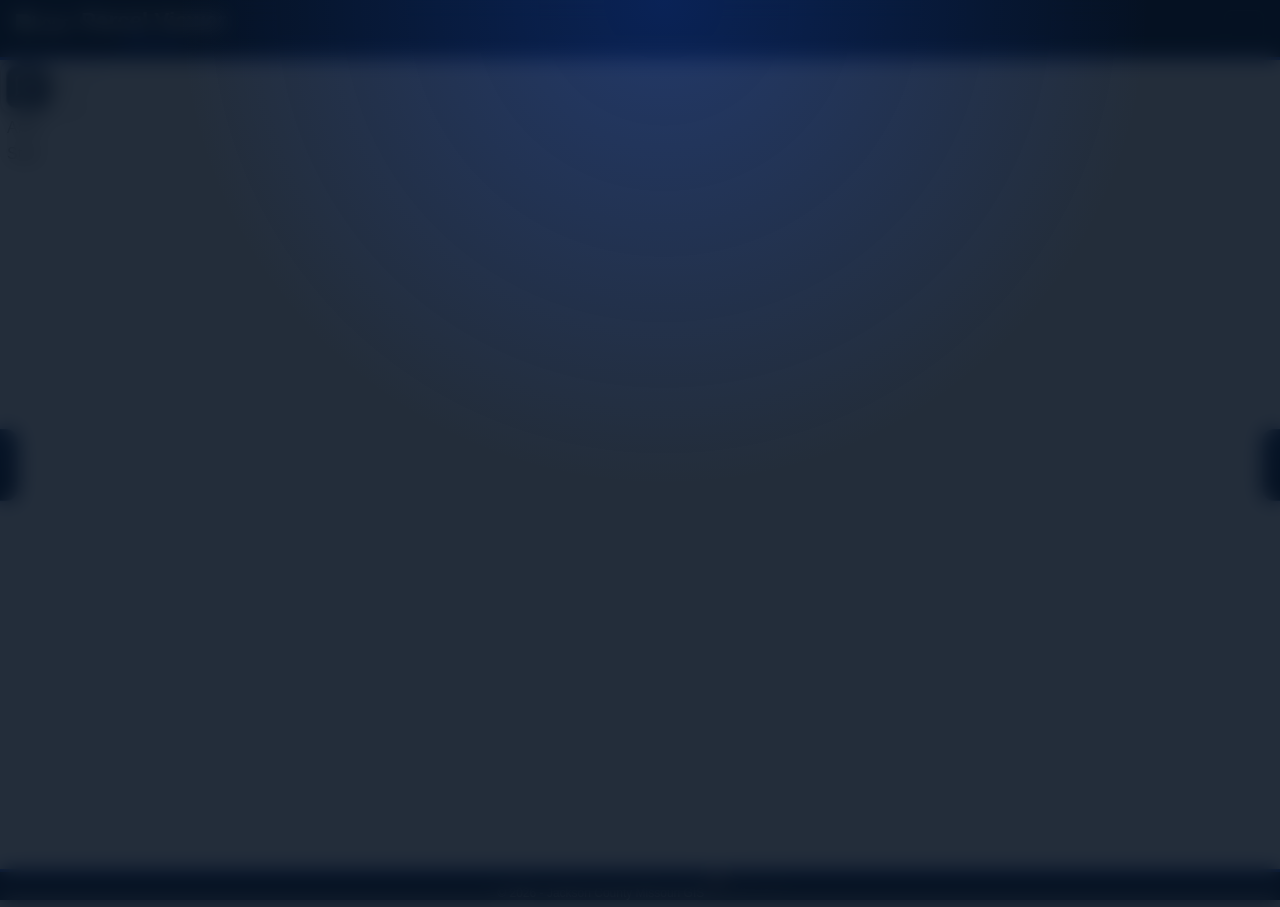
==== index.html @ 924beb94 "Initial public parcel viewer split" ====
<!doctype html>
<html lang="en">
<head>
	<meta charset="utf-8" />
	<meta name="viewport" content="width=device-width, initial-scale=1" />
	<title>Parcel Viewer Internal</title>
	<!-- Calcite + ArcGIS ESM -->
	<script type="module" src="https://js.arcgis.com/5.0/"></script>
	<script type="module" src="./js/mapInfoPanel.js"></script>

	<link rel="stylesheet" href="./css/main.css" />
	<link rel="stylesheet" href="./css/preloader.css" />
	<link rel="stylesheet" href="./css/tylerPhotoViewer.css" />
	<link rel="stylesheet" href="./css/mobile.css" />

    <style>
        #right-info {
            background-color: #1A2B56;
            margin: 5px;
            font-size: 14px;
            line-height: 1.4;
            width: 100%;
            height: 100%;
            overflow-y: auto;
            overflow-x: hidden;
        }
		#basic{
			background-color:#1A2B56;
			color: white;
			float: left;
			padding: 2%;
			border: 1px solid #1C5CFF;
			width: 94%;
			border-radius: 12px;
		}
		.col-full{
			width: 100%;
			float:left;
		}
		.col-left{
			width: 50%;
			float: left;
		}
		.col-right{
			width: 50%;
			float: right;
		}
		.col-full-left{
			width: 30%;
			float: left;
		}
		.col-full-right{
			width: 70%;
			float: right;
		}
		.col-head{
			width: 25%;
			float: left;
			font-weight: bold;
		}
		.col-values{
			width: 25%;
			float: left;
		}
		#longLegal {
			width: 100%;
			float: left;
			color: black;
            padding: 5px;
            margin: 5px;
			background-color: white;
			border: 1px solid gray;
			height: 15%;
			overflow: auto;
			display: none;
		}
		#owners{
			background-color:#1A2B56;
			color: white;
			float: left;
			width: 100%;
		}
		#values{
			background-color:#1A2B56;
			color: white;
			float: left;
			padding: 2%; 
			width: 94%;
			border: 1px solid #1C5CFF;
			border-radius: 12px;
		}
    </style>
</head>

<body>
	<div id="preloader" aria-live="polite"></div>

	<header>
		<div class="header-left">
			<img src="https://jcgis.jacksongov.org/images/largelogo.png" alt="Logo">
			<div class="title-stack">
				<h2>Parcel Viewer</h2>
				<div class="subtitle">Internal</div>
			</div>

			<div class="header-tabs" role="tablist" aria-label="Main tabs">
				<button id="parcelViewerTab" class="header-tab active" role="tab" aria-selected="true" aria-controls="page-parcel" tabindex="0">
					<calcite-icon icon="parcel-layer" scale="m"></calcite-icon>
					<span>Parcel Viewer</span>
				</button>

				<button id="publicWorksTab" class="header-tab" role="tab" aria-selected="false" aria-controls="page-pw" tabindex="-1">
					<calcite-icon icon="wrench" scale="m"></calcite-icon>
					<span>Public Works</span>
				</button>

				<button id="specialAssessTab" class="header-tab" role="tab" aria-selected="false" aria-controls="page-sa" tabindex="-1">
					<calcite-icon icon="chart-magnifying-glass" scale="m"></calcite-icon>
					<span>Property Information</span>
				</button>
			</div>

			<div class="header-search-group">
				<div class="header-search-shell" data-ready="false">
					<arcgis-search id="search" include-default-sources-disabled style="visibility:hidden;"></arcgis-search>
				</div>
				<div class="header-search-actions">
					<button id="mobileHeaderMenuBtn" class="header-icon-btn mobile-header-menu-btn" type="button" aria-label="Open menu" title="Menu" aria-expanded="false" aria-controls="mobileHeaderMenu">
						<calcite-icon icon="hamburger" scale="m"></calcite-icon>
					</button>
					<div id="mobileHeaderMenuBackdrop" class="mobile-header-menu-backdrop" hidden></div>
					<div id="mobileHeaderMenu" class="mobile-header-menu" aria-label="Menu" hidden>
						<button id="mobileParcelViewerTabBtn" class="mobile-header-menu-item" type="button">
							<calcite-icon icon="parcel-layer" scale="s"></calcite-icon>
							<span>Parcel Viewer</span>
						</button>
						<button id="mobilePublicWorksTabBtn" class="mobile-header-menu-item" type="button">
							<calcite-icon icon="wrench" scale="s"></calcite-icon>
							<span>Public Works</span>
						</button>
						<button id="mobileSpecialAssessTabBtn" class="mobile-header-menu-item" type="button">
							<calcite-icon icon="chart-magnifying-glass" scale="s"></calcite-icon>
							<span>Property Information</span>
						</button>
						<div class="mobile-header-menu-divider" role="separator"></div>
						<button id="mobileMapInfoBtn" class="mobile-header-menu-item" type="button">
							<calcite-icon icon="book" scale="s"></calcite-icon>
							<span>Map Layer Info</span>
						</button>
						<button id="mobileHelpBtn" class="mobile-header-menu-item" type="button">
							<calcite-icon icon="question" scale="s"></calcite-icon>
							<span>Help</span>
						</button>
						<button id="mobileAccountBtn" class="mobile-header-menu-item" type="button">
							<calcite-icon icon="user" scale="s"></calcite-icon>
							<span>Account</span>
						</button>
					</div>
                    <button id="settingsBtn" class="header-icon-btn" type="button" aria-label="Map Layer Info">
                        <calcite-icon icon="book" scale="m"></calcite-icon>
                    </button>

					<button id="helpBtn" class="header-icon-btn" type="button" aria-label="Help">
						<calcite-icon icon="question" scale="m"></calcite-icon>
					</button>

					<button id="userAuthBtn" class="header-icon-btn header-user-btn" type="button" aria-label="Sign In">
						<span class="header-user-avatar">
							<calcite-icon icon="user" scale="m"></calcite-icon>
							<span id="userAuthLicense" class="header-user-license" hidden>
								<calcite-icon id="userAuthLicenseSymbol" class="header-user-license-symbol" icon="check" scale="s"></calcite-icon>
								<calcite-icon id="userAuthLicensePlus" class="header-user-license-plus" icon="plus" scale="s" hidden></calcite-icon>
							</span>
						</span>
						<span id="userAuthLabel" class="header-user-label">Sign in</span>
						<span id="userAuthName" class="header-user-name" hidden></span>
						<span id="userAuthTypeBadge" class="header-user-type-badge" hidden></span>
					</button>
					<div id="userAuthMenu" class="header-user-menu embedded-account-frame" hidden>
						<div class="header-user-menu-frame-shell">
							<iframe id="userAuthMenuFrame" class="header-user-menu-frame" src="./user-account-infopage.html?embed=1" title="Parcel Viewer account"></iframe>
						</div>
					</div>
				</div>
			</div>
		</header>

	<div id="authOverlay" class="auth-overlay" hidden>
		<div class="auth-card">
			<div class="auth-brand">
				<img class="auth-brand-logo" src="https://jcgis.jacksongov.org/images/jackson-county-logo.png" alt="Jackson County GIS logo">
				<div class="auth-brand-text">
					<div class="auth-brand-welcome">Welcome To Jackson County GIS</div>
					<div class="auth-brand-title">Parcel Viewer</div>
					<div class="auth-brand-subtitle">Internal</div>
				</div>
			</div>
			<div id="splashNotice" class="splash-notice">
				<div class="splash-update-eyebrow">Q3 2026 Beta Update</div>
				<div class="splash-update-title">Parcel Search and Multi-Select Improvements</div>
				<p class="splash-notice-text">
					Owner search, pasted parcel lists, selected parcel markers, and current owner/TCA values have been updated in Parcel Viewer.
				</p>
				<div class="splash-update-actions">
					<a class="splash-update-link" href="./q3-2026-internal-parcel-viewer-beta-updates.html" target="_blank" rel="noopener noreferrer">
						View Full Q3 Update
					</a>
				</div>
			</div>
			<h3 id="authOverlayTitle" hidden>Sign In</h3>
			<p id="authOverlayDescription" hidden></p>
			<div class="auth-actions">
				<button id="authPrimaryBtn" class="auth-btn primary" type="button" aria-label="Sign In">
					<calcite-icon id="authPrimaryBtnIcon" icon="sign-in" scale="s"></calcite-icon>
					<span id="authPrimaryBtnLabel">Sign In</span>
				</button>
			</div>
		</div>
	</div>

	<div id="helpOverlay" class="help-overlay" hidden aria-hidden="true">
		<div id="helpOverlayFrameShell" class="help-overlay-frame-shell" role="dialog" aria-modal="true" aria-label="Parcel Viewer help">
			<button id="helpOverlayCloseBtn" class="help-overlay-close" type="button" aria-label="Close help" title="Close help">
				<calcite-icon icon="x" scale="s"></calcite-icon>
			</button>
			<iframe id="helpOverlayFrame" class="help-overlay-frame" src="./gis-help.html?embed=1" title="Parcel Viewer help"></iframe>
		</div>
	</div>
	<div id="userAuthBackdrop" class="user-auth-backdrop" hidden aria-hidden="true"></div>

	<div id="settingsPanel" class="map-info-panel hidden" role="dialog" aria-modal="true" aria-label="Map layer information">
		<div class="map-info-panel-shell">
			<div class="map-info-panel-header">
				<h3>Map Layer Info</h3>
				<button id="settingsCloseBtn" class="header-icon-btn" type="button" aria-label="Close map layer information">
					<calcite-icon icon="x" scale="s"></calcite-icon>
				</button>
			</div>
			<div id="settingsTabButtons" class="map-info-tab-buttons" role="tablist" aria-label="Map pages"></div>
			<div id="settingsContent" class="map-info-panel-content"></div>
		</div>
	</div>

	<div id="ui-container">
		<!-- PARCEL PAGE -->
		<div id="page-parcel" class="app-page visible" role="tabpanel" aria-labelledby="parcelViewerTab">
			<div id="left-sidebar-shell" class="collapsed">
			<div id="left-sidebar">
				<div id="buildingPanel" class="panel">
					<h3>Buildings</h3>
					<input type="text" id="buildingSearch" placeholder="Search buildings" aria-label="Search buildings" />
					<div id="buildingList"></div>
				</div>

				<div id="floorPanel" class="panel" style="display:none;">
					<h3>Floors</h3>
					<div id="floorList"></div>
				</div>

				<div id="parcelPanel" class="panel" style="display:none;">
					<h3>Parcels</h3>
					<input type="text" id="parcelSearch" placeholder="Search parcels" aria-label="Search parcels" />
					<div id="parcelList"></div>
				</div>
			</div>
			<button id="leftSidebarToggle" title="Building list" aria-label="Building list">
				<calcite-icon id="leftSidebarToggleIcon" icon="chevrons-left" scale="m"></calcite-icon>
			</button>
			</div>

			<div id="parcelView" class="page-view">
				<div id="viewModeToggle" class="view-mode-toggle" aria-label="2D / 3D view toggle">
					<input type="checkbox" id="viewModeSwitch" class="view-toggle-input" aria-label="Toggle 2D and 3D view" />
					<label for="viewModeSwitch" class="view-toggle" title="Toggle 2D and 3D view">
						<span class="view-toggle-option view-toggle-opt-2d" aria-hidden="true">
							<svg viewBox="0 0 24 24" aria-hidden="true" focusable="false">
								<path d="M4 7l5-3 6 3 5-3v13l-5 3-6-3-5 3V7z"></path>
								<path d="M9 4v13"></path>
								<path d="M15 7v13"></path>
							</svg>
							<span class="view-toggle-text">2D</span>
						</span>
						<span class="view-toggle-option view-toggle-opt-3d" aria-hidden="true">
							<svg viewBox="0 0 24 24" aria-hidden="true" focusable="false">
								<path d="M12 3l8 4.5v9L12 21l-8-4.5v-9L12 3z"></path>
								<path d="M12 12v9"></path>
								<path d="M12 12L4 7.5"></path>
								<path d="M12 12l8-4.5"></path>
							</svg>
							<span class="view-toggle-text">3D</span>
						</span>
						<span class="view-toggle-thumb" aria-hidden="true"></span>
					</label>
				</div>
				<arcgis-map id="map2d" class="view-element visible" data-item-id="38084c9b556e44e0acd0d43439ba6cee" data-portal-url="https://jcgis.jacksongov.org/gisportal">
					<arcgis-expand id="basemapExpand2d" slot="top-right" mode="floating" visual-scale="l" expand-icon="basemap" collapse-icon="chevrons-right">
						<div class="map-tool-popover">
						<calcite-panel heading="Basemaps">
							<div class="basemap-gallery-panel">
								<arcgis-basemap-gallery id="basemapGallery2d"></arcgis-basemap-gallery>
							</div>
						</calcite-panel>
						</div>
					</arcgis-expand>

					<arcgis-expand id="layerListExpand2d" slot="top-right" mode="floating" visual-scale="l" expand-icon="layers" collapse-icon="chevrons-right">
						<div class="map-tool-popover">
							<calcite-panel heading="Layer List">
								<div>
									<arcgis-layer-list></arcgis-layer-list>
								</div>
							</calcite-panel>
						</div>
					</arcgis-expand>

					<arcgis-expand id="measurementExpand2d" slot="top-right" mode="floating" visual-scale="l" expand-icon="measure" collapse-icon="chevrons-right">
						<div class="map-tool-popover">
							<calcite-panel heading="Measurement">
								<div style="padding: 12px; display: grid; gap: 8px; width: 320px;">
								<div>Choose a measurement tool</div>

								<calcite-button id="measure2dLineOptionBtn" width="full" icon-start="measure-line">
									Distance
								</calcite-button>

								<calcite-button id="measure2dAreaOptionBtn" width="full" icon-start="measure-area">
									Area
								</calcite-button>

								<calcite-button id="measure2dStartBtn" width="full" icon-start="play">
									Start
								</calcite-button>

								<calcite-button id="measure2dStopBtn" appearance="outline" width="full" icon-start="stop" hidden>
									Stop
								</calcite-button>

								<div id="measure2dSubtitle">Choose a tool, then Start.</div>

								<div id="measure2dLineShell" hidden>
									<arcgis-distance-measurement-2d id="distanceMeasure2d" hide-start-button></arcgis-distance-measurement-2d>
								</div>

								<div id="measure2dAreaShell" hidden>
									<arcgis-area-measurement-2d id="areaMeasure2d" hide-start-button></arcgis-area-measurement-2d>
								</div>
								</div>
							</calcite-panel>
						</div>
					</arcgis-expand>


					<arcgis-expand id="rectangleSelectExpand2d" slot="top-right" mode="floating" visual-scale="l" expand-icon="cursor-selection" collapse-icon="chevrons-right">
						<div class="map-tool-popover">
							<calcite-panel heading="Select by rectangle">
								<div style="padding: 12px; display: grid; gap: 8px; width: 280px;">
								<div>Click Start, then drag a box on the 2D map.</div>

								<calcite-button id="rectangleSelectStartBtn" kind="neutral" appearance="solid" icon-start="play" width="full">
									Start
								</calcite-button>

								<calcite-button id="rectangleSelectStopBtn" kind="neutral" appearance="outline" icon-start="stop" width="full">
									Stop
								</calcite-button>
								</div>
							</calcite-panel>
								</div>
					</arcgis-expand>
					<arcgis-zoom id="mapZoom" style="display:none;"></arcgis-zoom>

 				<div class="map-nav-stack" slot="top-left">
 					<calcite-button id="zoomInBtn2d" appearance="solid" kind="neutral" icon-start="plus" scale="l" title="Zoom in">
 					</calcite-button>
 
 					<arcgis-home visual-scale="l"></arcgis-home> 
 
 					<calcite-button  id="zoomOutBtn2d" appearance="solid" kind="neutral" icon-start="minus" scale="l" title="Zoom out">
 					</calcite-button>
 					<arcgis-compass visual-scale="l"></arcgis-compass>
 				</div>
				</arcgis-map>
				<arcgis-scene id="scene" class="view-element" data-item-id="728ae853440448b88655549920c6b2b2" data-portal-url="https://jcgis.jacksongov.org/gisportal" environment="lighting: 'sunny'">
					<arcgis-expand id="basemapExpand3d" slot="top-right" mode="floating" visual-scale="l" expand-icon="basemap" collapse-icon="chevrons-right">
						<div class="map-tool-popover">
						<calcite-panel heading="Basemaps">
							<div class="basemap-gallery-panel">
								<arcgis-basemap-gallery id="basemapGallery3d"></arcgis-basemap-gallery>
							</div>
						</calcite-panel>
						</div>
					</arcgis-expand>

					<arcgis-expand id="layerListExpand3d" slot="top-right" mode="floating" visual-scale="l" expand-icon="layers" collapse-icon="chevrons-right">
						<div class="map-tool-popover">
							<calcite-panel heading="Layer List">
								<div>
									<arcgis-layer-list></arcgis-layer-list>
								</div>
							</calcite-panel>
						</div>
					</arcgis-expand>
					<arcgis-expand id="measurementExpand3d" slot="top-right" mode="floating" visual-scale="l" expand-icon="measure" collapse-icon="chevrons-right">
						<div class="map-tool-popover">
							<calcite-panel heading="Measurement">
								<div style="padding: 12px; display: grid; gap: 8px; width: 320px;">
								<div>Choose a measurement tool</div>

								<calcite-button id="measure3dLineOptionBtn" width="full" icon-start="measure-line">
									Distance
								</calcite-button>

								<calcite-button id="measure3dAreaOptionBtn" width="full" icon-start="measure-area">
									Area
								</calcite-button>

								<calcite-button id="measure3dStartBtn" width="full" icon-start="play">
									Start
								</calcite-button>

								<calcite-button id="measure3dStopBtn" appearance="outline" width="full" icon-start="stop" hidden>
									Stop
								</calcite-button>

								<div id="measure3dSubtitle">Choose a tool, then Start.</div>

								<div id="measure3dLineShell" hidden>
									<arcgis-distance-measurement-3d id="distanceMeasure3d" hide-start-button></arcgis-distance-measurement-3d>
								</div>

								<div id="measure3dAreaShell" hidden>
									<arcgis-area-measurement-3d id="areaMeasure3d" hide-start-button></arcgis-area-measurement-3d>
								</div>
								</div>
							</calcite-panel>
						</div>
					</arcgis-expand>
 					<div class="map-nav-stack" slot="top-left">
						<calcite-button id="zoomInBtn3d" appearance="solid" kind="neutral" icon-start="plus" scale="l" title="Zoom in">
						</calcite-button>
 					<arcgis-home visual-scale="l"></arcgis-home> 
 
 					<calcite-button id="zoomOutBtn3d" appearance="solid" kind="neutral" icon-start="minus" scale="l" title="Zoom out">
 					</calcite-button>
				
					<arcgis-navigation-toggle visual-scale="l" slot="top-left"></arcgis-navigation-toggle>
    				<arcgis-compass visual-scale="l" slot="top-left"> </arcgis-compass>
</div>
				</arcgis-scene>
		</div>
		<div id="right-sidebar-shell" class="collapsed">
	<button id="rightSidebarToggle" title="Parcel information" aria-label="Parcel information">
		<calcite-icon id="rightSidebarToggleIcon" icon="chevrons-left" scale="m"></calcite-icon>
	</button>

	<div id="right-sidebar">
		<div id="rightSidebarContent" style="width:100%; height:100%;">
            		
		</div>
	</div>
</div>
		</div>

		<!-- PUBLIC WORKS PAGE -->
		<div id="page-pw" class="app-page" role="tabpanel" aria-labelledby="publicWorksTab">
			<div class="page-view">
				<arcgis-map id="pwMap" class="view-element visible" data-item-id="b68559fd7d424da79ca4667eeca1f9eb" data-portal-url="https://jcgis.jacksongov.org/gisportal">
					<arcgis-expand id="basemapExpandPw" slot="top-right" mode="floating" visual-scale="l" expand-icon="basemap" collapse-icon="chevrons-right">
						<div class="map-tool-popover">
						<calcite-panel heading="Basemaps">
							<div class="basemap-gallery-panel">
							<arcgis-basemap-gallery id="basemapGalleryPw"></arcgis-basemap-gallery>
							</div>
						</calcite-panel>
						</div>
					</arcgis-expand>

					<arcgis-expand id="layerListExpandPw" slot="top-right" mode="floating" visual-scale="l" expand-icon="layers" collapse-icon="chevrons-right">
						<div class="map-tool-popover">
						<calcite-panel heading="Layer List">
							<div>
							<arcgis-layer-list></arcgis-layer-list>
							</div>
						</calcite-panel>
						</div>
					</arcgis-expand>
				</arcgis-map>
			</div>
		</div>

		<!-- PROPERTY INFORMATION PAGE -->
		<div id="page-sa" class="app-page" role="tabpanel" aria-labelledby="specialAssessTab">
			<div id="left-sidebar">
				<div id="selectionPanel" class="panel">
					<h3>Select Districts</h3>
					<calcite-combobox
						id="fieldBox"
						placeholder="Select a field"
						select-all-enabled
						selection-display="single">

						<calcite-combobox-item
						value="select-all-cid"
						heading="Select all CID"
						data-target-group="cid-names">
						</calcite-combobox-item>

						<calcite-combobox-item
						value="select-all-tdd"
						heading="Select all TDD"
						data-target-group="tdd-names">
						</calcite-combobox-item>

						<calcite-combobox-item
						value="select-all-tifproj"
						heading="Select all TIF Projects"
						data-target-group="tifproj-names">
						</calcite-combobox-item>

						<calcite-combobox-item
						value="select-all-tifplan"
						heading="Select all TIF Plan Districts"
						data-target-group="tifplan-names">
						</calcite-combobox-item>

						<calcite-combobox-item-group id="cid-names" label="CID"></calcite-combobox-item-group>
						<calcite-combobox-item-group id="tdd-names" label="TDD"></calcite-combobox-item-group>
						<calcite-combobox-item-group id="tifproj-names" label="TIF Projects"></calcite-combobox-item-group>
						<calcite-combobox-item-group id="tifplan-names" label="TIF Plan District"></calcite-combobox-item-group>
				</div>

				<div id="taxPanel" class="panel">
					<div id="taxList"></div>
				</div>
			</div>

				<div id="taxView" class="page-view">
				<arcgis-map id="saMap" class="visible" data-item-id="683b226c7ebf4b5baf9f7c2ae7370359" data-portal-url="https://jcgis.jacksongov.org/gisportal">
					<arcgis-expand id="basemapExpandAnalysis" slot="top-right" mode="floating" visual-scale="l" expand-icon="basemap" collapse-icon="chevrons-right">
						<div class="map-tool-popover">
						<calcite-panel heading="Basemaps">
							<div class="basemap-gallery-panel">
							<arcgis-basemap-gallery id="basemapGalleryAnalysis"></arcgis-basemap-gallery>
							</div>
						</calcite-panel>
						</div>
					</arcgis-expand>

					<arcgis-expand id="layerListExpandAnalysis" slot="top-right" mode="floating" visual-scale="l" expand-icon="layers" collapse-icon="chevrons-right">
						<div class="map-tool-popover">
						<calcite-panel heading="Layer List">
							<div>
							<arcgis-layer-list></arcgis-layer-list>
							</div>
						</calcite-panel>
						</div>
					</arcgis-expand>
			
				</arcgis-map>
				<arcgis-feature-table
					id="parcelsTable"
					class="table-container">
				</arcgis-feature-table>
			</div>
		</div>
	</div> 
	<footer id="footer">
		&copy; 2026 - Jackson County Missouri GIS
		<img src="https://jcgis.jacksongov.org/images/Icons/globe-glow.svg"
			alt="Globe Icon"
			style="width:20px; height:20px; vertical-align: text-bottom; margin-left:1px; filter: invert(70%);">
	</footer>

	<script type="module" src="./js/main.js"></script>
</body>
</html>
---- css/main.css ----
html, body {
			height: 100%;
			margin: 0;
			font-family: "Segoe UI", sans-serif;
			color: #ecf0f1;
			overflow: hidden;
			display: flex;
			flex-direction: column;
		}

		:root {
			--accent-color: #1c5cff;
			/* Header tab active accent (can be overridden dynamically) */
			--tabs-active-color: #2fc7db;
			--select-button-color: #0031accc;
			--left-sidebar-width: 400px;
			--right-sidebar-width: clamp(440px, 34vw, 620px);
			--header-stacked-height: 112px;
			--panel-border-color: color-mix(in srgb, var(--accent-color) 34%, rgba(255,255,255,0.12));
			--panel-border-soft: color-mix(in srgb, var(--accent-color) 26%, rgba(255,255,255,0.1));
			--panel-border-strong: color-mix(in srgb, var(--accent-color) 42%, rgba(255,255,255,0.16));
			--calcite-popover-z-index: 5000;
			--calcite-tooltip-z-index: 5000;
		}


		calcite-button {
            --calcite-button-background-color: #fff;
			--calcite-button-corner-radius: 7px;
			
        }
		

		.action-tile-btn {
			display: inline-flex;
			align-items: center;
			justify-content: center;
			gap: 6px;

			min-width: 120px;
			height: 36px;
			padding: 0 10px;

			border-radius: 10px;
			border: 1px solid var(--panel-border-strong);
			background: linear-gradient(180deg, #15345f 0%, #0e203a 100%);
			color: #ffffff;

			box-shadow:
				0 2px 8px rgba(0,0,0,0.28),
				0 0 10px rgba(28,92,255,0.14),
				inset 0 1px 0 rgba(255,255,255,0.08);

			cursor: pointer;
			line-height: 1;
			white-space: nowrap;
			transition:
				transform 140ms ease,
				box-shadow 140ms ease,
				border-color 140ms ease,
				background 140ms ease;
		}

		.action-tile-btn calcite-icon {
			color: #000000;
			filter: drop-shadow(0 0 6px rgba(118,202,251,0.28));
			flex: 0 0 auto;
		}

		.action-tile-btn span {
			display: inline-block;
			font-size: 12px;
			font-weight: 800;
			letter-spacing: 0.2px;
		}

		.action-tile-btn:hover {
			transform: translateY(-1px);
			border-color: rgba(118,202,251,0.6);
			background: linear-gradient(180deg, #1a427c 0%, #12305d 100%);
			box-shadow:
				0 4px 14px rgba(0,0,0,0.34),
				0 0 16px rgba(28,92,255,0.32),
				inset 0 1px 0 rgba(255,255,255,0.12);
		}
		

		header {
			background: #0a1e3a;
			color: #fff;
			height: 60px;
			display: flex;
			align-items: center;
			padding: 0 16px;
			gap: 10px;
			font-weight: 600;
			z-index: 1400;
			border-bottom: 0;
			position: relative;
			overflow: visible;
		}

		header::after {
			content: "";
			position: absolute;
			left: 0;
			right: 0;
			bottom: 0;
			height: 3px;
			background: var(--accent-color);
			z-index: 30;
			pointer-events: none;
		}

		header::before {
			display: none;
		}

		.header-left {
			display: flex;
			align-items: center;
			gap: 10px;
			height: 60px;
			flex: 1 1 auto;
			width: 100%;
			padding-right: clamp(420px, 34vw, 620px);
		}

		header img {
			height: 32px;
		}

		header h2 {
			margin: 0;
			font-size: 1.4em;
		}

		footer {
			height: 28px;
			background-color: #0a1e3a;
			color: #eee;
			text-align: center;
			line-height: 28px;
			font-size: 12px;
			border-top: 3px solid var(--accent-color);
			z-index: 2;
		}

		#preloader {
			position: fixed;
			top: 0;
			left: 0;
			width: 100%;
			height: 100%;
			background: #0a1e3a;
			color: white;
			display: flex;
			align-items: center;
			justify-content: center;
			font-size: 1.4em;
			/* Must stay above Calcite top-layer popovers/dropdowns (we set those to 5000). */
			z-index: 6500;
		}

		calcite-popover[hidden] {
			display: none !important;
		}

		#ui-container {
			flex: 1;
			display: flex;
			overflow: hidden;
			position: relative;
			z-index: 1200;
		}

		#ui-container::before {
			display: none;
		}

		/* pages */
		.app-page {
			flex: 1;
			display: none;
			overflow: hidden;
		}

		.app-page.visible {
			display: flex;
		}

		/* =========================
		LEFT SIDEBAR
		========================= */

		#left-sidebar-shell {
			position: relative;
			width: var(--left-sidebar-width);
			min-width: var(--left-sidebar-width);
			flex: 0 0 var(--left-sidebar-width);
			overflow: visible;
			z-index: 15;
			transition:
				width 460ms cubic-bezier(0.16, 1, 0.3, 1),
				min-width 460ms cubic-bezier(0.16, 1, 0.3, 1),
				flex-basis 460ms cubic-bezier(0.16, 1, 0.3, 1);
			will-change: width, min-width, flex-basis;
		}

		#left-sidebar-shell.collapsed {
			width: 0;
			min-width: 0;
			flex-basis: 0;
		}

		#left-sidebar {
			width: var(--left-sidebar-width);
			height: 100%;
			background: #0a1e3a;
			color: white;
			display: flex;
			flex-direction: column;
			padding: 10px;
			gap: 12px;
			border-right: 3px solid #122f57;
			overflow: hidden;
			z-index: 10;
			box-sizing: border-box;
			transform: translate3d(0, 0, 0);
			opacity: 1;
			backface-visibility: hidden;
			will-change: transform, opacity;
			transition:
				transform 460ms cubic-bezier(0.16, 1, 0.3, 1),
				opacity 280ms ease;
		}

		#left-sidebar-shell.collapsed #left-sidebar {
			transform: translate3d(-28px, 0, 0);
			opacity: 0;
			pointer-events: none;
		}

		#leftSidebarToggle {
			position: absolute;
			top: 50%;
			right: 0;
			transform: translate(64%, -50%);
			width: 28px;
			height: 72px;
			border: 1px solid #2b4f86;
			border-left: none;
			border-radius: 0 12px 12px 0;
			background: linear-gradient(180deg, #13325f 0%, #0a1e3a 100%);
			color: white;
			display: flex;
			align-items: center;
			justify-content: center;
			cursor: pointer;
			z-index: 40;
			box-shadow: 0 0 12px rgba(28,92,255,0.35);
			transition:
				background 160ms ease,
				box-shadow 160ms ease,
				transform 460ms cubic-bezier(0.16, 1, 0.3, 1);
			will-change: transform;
		}

		#leftSidebarToggle:hover {
			background: linear-gradient(180deg, #1a427c 0%, #12305d 100%);
			box-shadow: 0 0 16px rgba(28,92,255,0.55);
		}

		#leftSidebarToggle calcite-icon {
			pointer-events: none;
		}


		/* =========================
		RIGHT SIDEBAR
		========================= */

		#right-sidebar-shell {
			position: relative;
			width: var(--right-sidebar-width);
			min-width: var(--right-sidebar-width);
			flex: 0 0 var(--right-sidebar-width);
			overflow: visible;
			z-index: 15;
			transition:
				width 460ms cubic-bezier(0.16, 1, 0.3, 1),
				min-width 460ms cubic-bezier(0.16, 1, 0.3, 1),
				flex-basis 460ms cubic-bezier(0.16, 1, 0.3, 1);
			will-change: width, min-width, flex-basis;
		}

		#right-sidebar-shell.single-parcel-mode {
			width: var(--right-sidebar-width);
			min-width: var(--right-sidebar-width);
			flex: 0 0 var(--right-sidebar-width);
		}

		#right-sidebar-shell.collapsed {
			width: 0;
			min-width: 0;
			flex-basis: 0;
		}

		#right-sidebar {
			width: var(--right-sidebar-width);
			height: 100%;
			background: #0a1e3a;
			color: white;
			display: flex;
			flex-direction: column;
			padding: 10px;
			gap: 12px;
			border-left: 3px solid #122f57;
			overflow: hidden;
			z-index: 10;
			box-sizing: border-box;
			transform: translate3d(0, 0, 0);
			opacity: 1;
			backface-visibility: hidden;
			will-change: transform, opacity;
			transition:
				transform 460ms cubic-bezier(0.16, 1, 0.3, 1),
				opacity 280ms ease;
		}

		#right-sidebar-shell.single-parcel-mode #right-sidebar {
			width: var(--right-sidebar-width);
		}

		#right-sidebar-shell.collapsed #right-sidebar {
			transform: translate3d(28px, 0, 0);
			opacity: 0;
			pointer-events: none;
		}

		#rightSidebarToggle {
			position: absolute;
			top: 50%;
			left: 0;
			transform: translate(-64%, -50%);
			width: 28px;
			height: 72px;
			border: 1px solid #2b4f86;
			border-right: none;
			border-radius: 12px 0 0 12px;
			background: linear-gradient(180deg, #13325f 0%, #0a1e3a 100%);
			color: white;
			display: flex;
			align-items: center;
			justify-content: center;
			cursor: pointer;
			z-index: 40;
			box-shadow: 0 0 12px rgba(28,92,255,0.35);
			transition:
				background 160ms ease,
				box-shadow 160ms ease,
				transform 460ms cubic-bezier(0.16, 1, 0.3, 1);
			will-change: transform;
		}

		#rightSidebarToggle:hover {
			background: linear-gradient(180deg, #1a427c 0%, #12305d 100%);
			box-shadow: 0 0 16px rgba(28,92,255,0.55);
		}

		#rightSidebarToggle calcite-icon {
			pointer-events: none;
		}
		.panel {
			background: #10294a;
			padding: 10px;
			border-radius: 6px;
			box-shadow: 0 0 4px rgba(0,0,0,0.4);
			height: auto;
			min-height: 0;
		}

		.panel h3 {
			margin: 0 0 8px 0;
			padding-bottom: 4px;
			border-bottom: 1px solid #2f6df2;
			font-size: 15px;
		}

		#buildingSearch, #parcelSearch {
			width: 90%;
			padding: 6px 8px;
			margin-bottom: 8px;
			border: 1px solid #284977;
			border-radius: 4px;
			background: white;
			color: white;
		}

		#buildingList, #taxList {
			max-height: 80vh;
			overflow-y: auto;
			overflow-x: clip;
			margin-top: 8px;
		}

		#floorList, #parcelList {
			max-height: 28vh;
			overflow-y: auto;
			overflow-x: clip;
			margin-top: 8px;
		}

		.building-list-item,
		.parcel-list-item {
			display: block;
			width: 100%;
			background-color: #34495e;
			margin: 7px 0;
			padding: 6px 10px;
			border-radius: 6px;
			font-size: 13px;
			cursor: pointer;
			transition: background 0.2s ease;
			color: #ecf0f1;
			box-sizing: border-box;
			white-space: nowrap;
			overflow: hidden;
			text-overflow: ellipsis;
			position: relative;
		}

		.building-list-item:hover,
		.parcel-list-item:hover {
			border-color: #1c5cffcc;
			box-shadow: 0 0 10px #1c5cffaa;
			font-weight: bold;
			background-color: #1a2b55;
		}

		.selected {
			background: #1c5cff22;
			border-color: #1c5cffcc;
			box-shadow: 0 0 10px #1c5cffaa;
			font-weight: bold;
			border: 1px solid var(--select-button-color);
		}

        arcgis-search {
            --search-suggestions-max-height: calc(100vh - 70px);
            --calcite-input-corner-radius: 0;
            --calcite-color-foreground-1: #ffffff !important;
            --calcite-color-foreground-2: #ffffff !important;
            --calcite-color-foreground-3: #ffffff !important;
            --calcite-color-border-1: #d9d9d9 !important;
            --calcite-color-border-input: #d9d9d9 !important;
 
            --calcite-color-text-1: #0a1e3a !important;
            --calcite-color-text-2: #0a1e3a !important;
            --calcite-color-brand: #0a1e3a !important;
            --calcite-color-brand-hover: #0a1e3a !important;
 
            --calcite-input-text-color: #0a1e3a !important;
            --calcite-input-placeholder-text-color: rgba(10,30,58,0.65) !important;
            --calcite-input-icon-color: #0a1e3a !important;
 
            --calcite-input-actions-icon-color: #0a1e3a !important;
            --calcite-input-actions-icon-color-hover: #0a1e3a !important;
            --calcite-input-actions-icon-color-press: #0a1e3a !important;
            --calcite-font-size--1: 16px;
            display: block;
            flex: 1 1 auto;
            align-self: center;
            width: auto;
            min-width: 0;
            max-width: none;
            padding: 0;
            border: 0;
            border-radius: 0;
            background: transparent;
            box-shadow: none;
            position: relative;
            z-index: 1;
        }
 
        arcgis-search::part(base) {
            --calcite-input-corner-radius: 0;
            border-radius: 0;
            border: 0;
            background: transparent;
            box-shadow: none;
            overflow: visible;
        }
 
        arcgis-search::part(input-wrapper) {
            --calcite-input-corner-radius: 0;
            border-radius: 0;
        }
 
        arcgis-search::part(input-wrapper) {
            background: transparent;
            border: 0;
            border-radius: 0;
            box-shadow: none;
            min-height: 34px;
        }
 
        arcgis-search::part(input) {
            font-weight: 500;
            letter-spacing: 0.01em;
            color: #ffffff;
            --calcite-input-corner-radius: 0;
        }
 
        /* ArcGIS search dropdown */
        arcgis-search::part(menu) {
            max-height: calc(100vh - 70px);
            overflow-y: auto;
            border: 0;
            border-radius: 20px;
            background: #10294a;
            box-shadow: 0 20px 40px rgba(0,0,0,0.24);
        }
 
        arcgis-search::part(menu) {
            scrollbar-width: thin;
            scrollbar-color: rgba(28,92,255,0.95) rgba(0,0,0,0.18);
        }
 
        arcgis-search::part(menu)::-webkit-scrollbar {
            width: 10px;
        }
 
        arcgis-search::part(menu)::-webkit-scrollbar-track {
            background: rgba(0,0,0,0.18);
            border-left: 1px solid rgba(28,92,255,0.15);
            border-radius: 999px;
        }
 
        arcgis-search::part(menu)::-webkit-scrollbar-thumb {
            background: linear-gradient(180deg, rgba(28,92,255,0.95), rgba(118,202,251,0.85));
            border-radius: 999px;
            border: 2px solid rgba(10,30,58,0.85);
            box-shadow: 0 0 10px rgba(28,92,255,0.55);
        }
 
        arcgis-search::part(menu)::-webkit-scrollbar-thumb:hover {
            box-shadow: 0 0 16px rgba(28,92,255,0.85);
        }
		/* Extra safety if any popovers still end up behind */
		calcite-popover,
		calcite-dropdown,
		calcite-tooltip {
			z-index: 5000 !important;
		}

		/* Popover styling is normalized per-widget in JS to avoid breaking other Calcite popovers. */

		/* view containers */
		.page-view {
		flex: 1 1 auto;
		position: relative;
		min-width: 0;

		display: flex;
		flex-direction: column;
		}
		/* flexible map an table elements*/
		/* map fills available space */
		#saMap {
		flex: 1 1 auto;
		min-height: 0;
		}

		/* table stays at bottom */
		.table-container {
		flex: 0 0 250px;
		border-top: 1px solid #ccc;
		}
		/* stack map + scene on top of each other */
		.view-element {
			position: absolute;
			inset: 0;
			opacity: 0;
			visibility: hidden;
			pointer-events: none;
			transition: opacity 400ms ease, visibility 400ms ease;
		}

		.view-element.visible {
			opacity: 1;
			visibility: visible;
			pointer-events: auto;
		}

		.selected-parcel-item {
			display: flex;
			justify-content: space-between;
			align-items: center;
			box-shadow: 0 0 6px 2px var(--select-button-color);
			font-size: 14px;
			font-weight: bold;
			border: 1px solid var(--accent-color);
			padding: 6px 8px;
			margin-bottom: 6px;
			border-radius: 5px;
		}

		.selected-parcel-row-action {
			cursor: pointer;
			transition: background-color 120ms ease, border-color 120ms ease, box-shadow 120ms ease;
		}

		.selected-parcel-row-action:hover {
			background: rgba(255, 107, 53, 0.1);
			border-color: #ff6b35;
			box-shadow: 0 0 8px 2px rgba(255, 107, 53, 0.5);
		}

		.selected-parcel-row-action .remove-button {
			cursor: pointer;
		}

		.copy-field-value {
			overflow-wrap: anywhere;
		}

		.copy-field-btn {
			display: inline-flex;
			align-items: center;
			justify-content: center;
			width: 24px;
			height: 24px;
			min-width: 24px;
			min-height: 24px;
			margin-left: 6px;
			padding: 0;
			vertical-align: middle;
			border: 1px solid rgba(255,255,255,0.18);
			border-radius: 4px;
			background: rgba(255,255,255,0.06);
			color: rgba(255,255,255,0.72);
			cursor: pointer;
			opacity: 0.72;
			transition: background 140ms ease, color 140ms ease, opacity 140ms ease, border-color 140ms ease;
		}

		.copy-field-btn calcite-icon {
			width: 12px;
			height: 12px;
		}

		#right-info button {
			min-width: 24px;
			min-height: 24px;
			font-size: 14px;
			line-height: 1.2;
		}

		.copy-field-btn:hover,
		.copy-field-btn:focus-visible {
			opacity: 1;
			color: rgba(226,235,248,0.78);
			background: rgba(255,255,255,0.12);
			border-color: rgba(255,255,255,0.34);
			outline: none;
		}

		.copy-field-btn.copied {
			color: #7CFC8A;
			border-color: rgba(124,252,138,0.52);
			background: rgba(124,252,138,0.12);
		}

		.selected-parcel-marker-badge {
			display: inline-grid;
			place-items: center;
			flex: 0 0 auto;
			width: 22px;
			height: 22px;
			border-radius: 999px;
			background: #1f6feb;
			border: 2px solid #4ef5e0;
			color: #ffffff;
			font-size: 12px;
			font-weight: 800;
			line-height: 1;
			box-shadow: 0 0 0 1px rgba(10, 30, 58, 0.65);
		}
/* 		.selected-parcel-item {
			display: block;
			box-shadow: 0 0 6px 2px var(--select-button-color);
			font-weight: bold;
			border: 1px solid var(--accent-color);
			padding: 8px 10px;
			margin-bottom: 8px;
			border-radius: 8px;
			background: rgba(255,255,255,0.03);
		} */

		.remove-button {
			background-color: #b40000;
			border: none;
			min-width: 24px;
			min-height: 24px;
			padding: 3px 7px;
			border-radius: 3px;
			color: white;
			cursor: pointer;
			font-size: 14px;
		}

		#launchSurveyButton3d, #launchSurveyButton2d {
			background-color: var(--accent-color);
			border: none;
			padding: 10px 12px;
			border-radius: 6px;
			color: white;
			cursor: pointer;
			font-weight: bold;
			width: 100%;
		}

		/* --- Header tabs --- */
		.header-tabs {
			display: flex;
			gap: 5px;
			align-items: flex-end;
			align-self: flex-end;
			margin-left: clamp(90px, 9vw, 220px);
			margin-right: 16px;
			flex: 0 0 auto;
			position: relative;
			z-index: 8;
			padding-top: 0;
			transform: none;
		}

		.header-tab {
			position: relative;
			height: 48px;
			min-width: 116px;
			padding: 7px 16px 10px;
			gap: 8px;
			display: inline-flex;
			flex-direction: row;
			align-items: flex-start;
			justify-content: center;
			background: linear-gradient(180deg, rgba(22,48,87,0.98) 0%, rgba(12,31,58,0.98) 100%);
			color: #c9d2df;
			cursor: pointer;
			white-space: nowrap;
			border: 1px solid rgba(93,145,229,0.28);
			border-bottom-color: rgba(3,10,20,0.6);
			margin: 0;
			border-radius: 10px 10px 0 0;
			box-shadow:
				0 8px 14px rgba(0,0,0,0.22),
				inset 0 1px 0 rgba(255,255,255,0.12);
			transition:
				background-color 140ms ease,
				transform 140ms ease,
				box-shadow 140ms ease,
				border-color 140ms ease;
		}

		.header-tab::after {
			content: "";
			position: absolute;
			left: 8px;
			right: 8px;
			top: 1px;
			height: 1px;
			background: rgba(255,255,255,0.22);
			border-radius: 999px;
			pointer-events: none;
		}

		.header-tab span {
			font-size: 16px;
			line-height: 1;
			color: currentColor;
		}

		.header-tab calcite-icon {
			transform: scale(0.95);
			color: currentColor;
			--calcite-icon-color: currentColor;
		}

		.header-tab:hover:not(.active) {
			background: linear-gradient(180deg, rgba(30,62,111,0.98) 0%, rgba(14,37,69,0.98) 100%);
			border-color: rgba(118,202,251,0.36);
			transform: none;
		}

		.header-tab.active {
			background: linear-gradient(180deg, #2d70ff 0%, #1c5cff 54%, #1648c8 100%);
			color: #ffffff;
			font-weight: 700;
			border-color: rgba(143,205,255,0.72);
			box-shadow:
				0 10px 18px rgba(0,0,0,0.32),
				0 0 14px rgba(28,92,255,0.42),
				inset 0 1px 0 rgba(255,255,255,0.34);
		}

		/* floating 2D/3D toggle (Parcel page only) */
		.view-mode-toggle {
			/* Slotted into the active view's `bottom-right` so it lines up with measurement. */
			position: relative;
			z-index: 55;
			/* Keep the clickable area snug to the toggle itself. */
			padding: 0;
			background: transparent;
		}

		.view-toggle-input {
			position: absolute;
			opacity: 0;
			pointer-events: none;
		}

		.view-toggle { 
			--toggle-accent: #ffffff; 
			--view-toggle-width: 88px;
			--view-toggle-height: 52px;
			--view-toggle-inset: 5px;
			--view-toggle-thumb-size: 42px;
			--view-toggle-option-width: 38px;
			position: relative; 
			display: inline-block; 
			width: var(--view-toggle-width); 
			height: var(--view-toggle-height); 
			border-radius: 12px; 
			background: #ffffff; 
			cursor: pointer; 
			border: 1px solid #d9d9d9; 
			box-shadow: 0 2px 8px rgba(0,0,0,0.25);
				overflow: hidden;
				-webkit-user-select: none;
				user-select: none;
			transition: transform 160ms ease, filter 160ms ease, box-shadow 160ms ease;
		}

		.view-toggle:hover {
			transform: scale(1.04);
			filter: none;
			background: #f6f6f6;
			box-shadow: 0 4px 10px rgba(0, 0, 0, 0.22);
		}

		.view-toggle-thumb { 
			position: absolute; 
			top: var(--view-toggle-inset); 
			left: var(--view-toggle-inset); 
			width: var(--view-toggle-thumb-size); 
			height: var(--view-toggle-thumb-size); 
			border-radius: 10px; 
			background: #0a1e3a; 
			box-shadow: 
				3px 3px 6px rgba(0, 0, 0, 0.24), 
				-2px -2px 5px rgba(255, 255, 255, 0.95),
				inset 1px 1px 2px rgba(255, 255, 255, 0.75),
				inset -1px -1px 2px rgba(0, 0, 0, 0.12);
			transition: transform 220ms ease;
			z-index: 2;
			pointer-events: none;
		}

		.view-toggle-option { 
			position: absolute; 
			top: 50%; 
			width: var(--view-toggle-option-width); 
			height: var(--view-toggle-option-width); 
			transform: translateY(-50%); 
			display: flex; 
			flex-direction: column; 
			align-items: center; 
			justify-content: center; 
			gap: 0; 
			font-size: 10px; 
			font-weight: 800; 
			line-height: 1; 
			color: rgba(115, 120, 123, 0.5); 
			z-index: 3;
			-webkit-user-select: none;
			user-select: none;
			transition: color 180ms ease, text-shadow 180ms ease, transform 180ms ease;
		}

		.view-toggle-option svg { 
			width: 30px; 
			height: 30px; 
			stroke: currentColor; 
			stroke-width: 2; 
			fill: none; 
			transition: stroke 180ms ease, filter 180ms ease; 
		} 

		.view-toggle-opt-2d { left: 7px; }
		.view-toggle-opt-3d { right: 7px; }

		.view-toggle-text {
			margin-top: -3px;
			font-size: 10px;
			font-weight: 900;
			letter-spacing: 0.04em;
			line-height: 1;
			display: block;
			-webkit-text-stroke: 0.6px rgba(255, 255, 255, 0.72);
			text-shadow:
				0 0 1px rgba(255, 255, 255, 0.92),
				0 0 4px rgba(255, 255, 255, 0.42),
				0 1px 2px rgba(10, 30, 58, 0.18);
		}

		/* ACTIVE STATE */
		.view-toggle-input:not(:checked) + .view-toggle .view-toggle-opt-2d {
			color: var(--toggle-accent);
		}

		.view-toggle-input:not(:checked) + .view-toggle .view-toggle-opt-2d .view-toggle-text {
			-webkit-text-stroke: 0.45px rgba(255, 255, 255, 0.34);
			text-shadow:
				0 0 1px rgba(255, 255, 255, 0.28),
				0 0 4px rgba(255, 255, 255, 0.14),
				0 0 7px rgba(255, 255, 255, 0.06);
		}

		.view-toggle-input:checked + .view-toggle .view-toggle-opt-3d {
			color: var(--toggle-accent);
		}

		.view-toggle-input:checked + .view-toggle .view-toggle-opt-3d .view-toggle-text {
			-webkit-text-stroke: 0.45px rgba(255, 255, 255, 0.34);
			text-shadow:
				0 0 1px rgba(255, 255, 255, 0.28),
				0 0 4px rgba(255, 255, 255, 0.14),
				0 0 7px rgba(255, 255, 255, 0.06);
		}

		.view-toggle-input:checked + .view-toggle .view-toggle-thumb { 
			transform: translateX(36px); 
		} 

		/* HOVER GLOW ON INACTIVE SIDE ONLY */
		.view-toggle-input:not(:checked) + .view-toggle .view-toggle-opt-3d:hover,
		.view-toggle-input:checked + .view-toggle .view-toggle-opt-2d:hover {
			color: #0a1e3a;
			text-shadow: 0 0 5px rgba(10, 30, 58, 0.45);
			transform: translateY(-50%) scale(1.06);
		}

		.view-toggle-input:not(:checked) + .view-toggle .view-toggle-opt-3d:hover svg,
		.view-toggle-input:checked + .view-toggle .view-toggle-opt-2d:hover svg {
			filter: drop-shadow(0 0 4px rgba(10, 30, 58, 0.5));
		}

		/* Highlight active mode in cyan with a soft mask */
		.view-mode-toggle[data-mode="2d"] .view-mode-toggle-chip-2d {
			background: transparent;
		}

		.view-mode-toggle[data-mode="2d"] .view-mode-toggle-chip-2d .view-mode-toggle-text,
		.view-mode-toggle[data-mode="2d"] .view-mode-toggle-chip-2d .view-mode-toggle-icon {
			color: #ffffff;
		}

		.view-mode-toggle[data-mode="3d"] .view-mode-toggle-chip-3d {
			background: transparent;
		}

		.view-mode-toggle[data-mode="3d"] .view-mode-toggle-chip-3d .view-mode-toggle-text,
		.view-mode-toggle[data-mode="3d"] .view-mode-toggle-chip-3d .view-mode-toggle-icon {
			color: #ffffff;
		}
		/* Apply to all 3 lists */
		#buildingList, #floorList, #parcelList, #taxList {
			scrollbar-gutter: stable;
			overscroll-behavior: contain;
			scroll-behavior: smooth;
		}

		/* Reusable scrollbar styling (matches building/floor/parcel lists). */
		.app-scrollbar {
			scrollbar-gutter: stable;
			overscroll-behavior: contain;
			scroll-behavior: smooth;
			scrollbar-width: thin;
			scrollbar-color: rgba(28,92,255,0.95) rgba(0,0,0,0.18);
		}

		.app-scrollbar::-webkit-scrollbar {
			width: 10px;
		}

		.app-scrollbar::-webkit-scrollbar-track {
			background: rgba(0,0,0,0.18);
			border-left: 1px solid rgba(28,92,255,0.15);
			border-radius: 999px;
		}

		.app-scrollbar::-webkit-scrollbar-thumb {
			background: linear-gradient(180deg, rgba(28,92,255,0.95), rgba(118,202,251,0.85));
			border-radius: 999px;
			border: 2px solid rgba(10,30,58,0.85);
			box-shadow: 0 0 10px rgba(28,92,255,0.55);
		}

		.app-scrollbar::-webkit-scrollbar-thumb:hover {
			box-shadow: 0 0 16px rgba(28,92,255,0.85);
		}

		/* Chrome / Edge / Safari */
		#buildingList::-webkit-scrollbar,
		#floorList::-webkit-scrollbar,
		#parcelList::-webkit-scrollbar {
			width: 10px;
		}

		#buildingList::-webkit-scrollbar-track,
		#floorList::-webkit-scrollbar-track,
		#parcelList::-webkit-scrollbar-track {
			background: rgba(0,0,0,0.18);
			border-left: 1px solid rgba(28,92,255,0.15);
			border-radius: 999px;
		}

		#buildingList::-webkit-scrollbar-thumb,
		#floorList::-webkit-scrollbar-thumb,
		#parcelList::-webkit-scrollbar-thumb {
			background: linear-gradient(180deg, rgba(28,92,255,0.95), rgba(118,202,251,0.85) );
			border-radius: 999px;
			border: 2px solid rgba(10,30,58,0.85);
			box-shadow: 0 0 10px rgba(28,92,255,0.55);
		}

		#buildingList::-webkit-scrollbar-thumb:hover,
		#floorList::-webkit-scrollbar-thumb:hover,
		#parcelList::-webkit-scrollbar-thumb:hover {
			box-shadow: 0 0 16px rgba(28,92,255,0.85);
		}

		/* Firefox */
		#buildingList, #floorList, #parcelList, #taxList {
			scrollbar-width: thin;
			scrollbar-color: rgba(28,92,255,0.95) rgba(0,0,0,0.18);
		}

		.title-stack {
			display: flex;
			flex-direction: column;
			align-items: center; /* centers �Internal� under the h2 */
			line-height: 1.05;
		}

		.title-stack h2 {
			margin: 0;
			font-size: 1.4em;
		}

		/* INTERNAL subtitle: subtle accent neon (no glass/shimmer) */
		.title-stack .subtitle {
			margin-top: 2px;
			font-size: 16px;
			font-style: italic;
			font-weight: 700;
			letter-spacing: 0.45px;
			color: #1c5cff;
		}



		.selected-parcel-fab {
			position: relative;
			width: 52px;
			height: 52px;
			border-radius: 12px;
			border: 1px solid #d9d9d9;
			background: #ffffff;
			color: #2b2b2b;
			box-shadow: 0 2px 8px rgba(0,0,0,0.25);
			cursor: pointer;
			display: flex;
			align-items: center;
			justify-content: center;
		}

		.selected-parcel-fab:hover {
			background: #f6f6f6;
		}

		.selected-parcel-badge {
			position: absolute;
			top: -8px;
			right: -8px;
			min-width: 22px;
			height: 22px;
			padding: 0 6px;
			border-radius: 999px;
			background: #d10000;
			color: #ffffff;
			font-size: 12px;
			font-weight: 800;
			line-height: 22px;
			text-align: center;
			box-shadow: 0 0 8px rgba(209,0,0,0.5);
			display: none;
		}

		.selected-parcel-panel {
			width: 540px;
			max-width: min(92vw, 540px);
			max-height: 75vh;
			background-color: #1a2b55;
			color: white;
			border-radius: 12px;
			box-shadow: 0 0 10px 1px var(--select-button-color);
			border: 1px solid var(--accent-color);
			overflow: hidden;
			display: flex;
			flex-direction: column;
		}

		.selected-parcel-badge-inline {
			min-width: 22px;
			height: 22px;
			padding: 0 6px;
			border-radius: 999px;
			background: #d10000;
			color: #ffffff;
			font-size: 12px;
			font-weight: 800;
			line-height: 22px;
			text-align: center;
			box-shadow: 0 0 8px rgba(209,0,0,0.5);
			display: inline-block;
			margin-left: 8px;
		}

		#selectedParcelContent {
			padding: 10px;
			overflow-y: auto;
			max-height: 46vh;
		}

		#selectedParcelList,
		#selectedParcelContent,
		#rightSidebarSelectedParcelContent {
			scrollbar-width: thin;
			scrollbar-color: rgba(28,92,255,0.95) rgba(0,0,0,0.18);
		}

		#selectedParcelList::-webkit-scrollbar,
		#selectedParcelContent::-webkit-scrollbar,
		#rightSidebarSelectedParcelContent::-webkit-scrollbar {
			width: 10px;
		}

		#selectedParcelList::-webkit-scrollbar-track,
		#selectedParcelContent::-webkit-scrollbar-track,
		#rightSidebarSelectedParcelContent::-webkit-scrollbar-track {
			background: rgba(0,0,0,0.18);
			border-left: 1px solid rgba(28,92,255,0.15);
			border-radius: 999px;
		}

		#selectedParcelList::-webkit-scrollbar-thumb,
		#selectedParcelContent::-webkit-scrollbar-thumb,
		#rightSidebarSelectedParcelContent::-webkit-scrollbar-thumb {
			background: linear-gradient(180deg, rgba(28,92,255,0.95), rgba(118,202,251,0.85));
			border-radius: 999px;
			border: 2px solid rgba(10,30,58,0.85);
			box-shadow: 0 0 10px rgba(28,92,255,0.55);
		}

		#selectedParcelList::-webkit-scrollbar-thumb:hover,
		#selectedParcelContent::-webkit-scrollbar-thumb:hover,
		#rightSidebarSelectedParcelContent::-webkit-scrollbar-thumb:hover {
			box-shadow: 0 0 16px rgba(28,92,255,0.85);
		}

		#selectedParcelList {
			position: absolute;
			right: 0;
			bottom: 64px;
			width: 540px;
			max-height: 65vh;
			background-color: #1a2b55;
			color: white;
			border-radius: 12px;
			box-shadow: 0 0 10px 1px var(--select-button-color);
			border: 1px solid var(--accent-color);
			overflow: hidden;
			display: flex;
			flex-direction: column;
		}

		.selected-parcel-header {
			display: flex;
			justify-content: space-between;
			align-items: center;
			padding: 12px 12px 10px 12px;
			border-bottom: 1px solid var(--panel-border-soft);
			background: #10294a;
		}

		.selected-parcel-title {
			font-size: 15px;
			font-weight: 800;
		}

		.selected-parcel-header-buttons {
			display: flex;
			gap: 8px;
		}

		.selected-header-btn {
			border: 1px solid var(--panel-border-strong);
			background: #0e203a;
			color: white;
			padding: 6px 10px;
			border-radius: 6px;
			cursor: pointer;
			min-height: 32px;
			font-size: 14px;
			font-weight: 700;
		}

		.selected-header-btn:hover {
				background: #16345d;
		}

		#selectedParcelContent {
			padding: 10px;
			overflow-y: auto;
			max-height: none;
			flex: 1 1 auto;
			min-height: 0;
		}

		.single-parcel-embed-grid {
			display: grid;
			gap: 12px;
			align-content: start;
		}

		/* Single-parcel layout: details take the available space, photos stay capped near 20vh. */
		#rightSidebarSelectedParcelContent.single-parcel-frame {
			display: grid;
			height: 100%;
			min-height: 0;
			overflow: hidden !important;
			overflow-x: hidden;
			padding: 10px !important;
		}

		#rightSidebarSelectedParcelContent.single-parcel-frame .single-parcel-embed-grid {
			display: grid;
			grid-template-rows: minmax(0, 1fr) clamp(140px, 20vh, 220px);
			gap: 12px;
			height: 100%;
			min-height: 0;
		}

		#rightSidebarSelectedParcelContent.single-parcel-frame .single-parcel-embed-frame {
			display: block;
			width: 100%;
			min-height: 0;
			height: 100%;
			border: 0;
			background: #ffffff;
			border-radius: 10px;
			overflow: hidden;
		}

		.single-parcel-frame-slot {
			min-height: 0;
			height: 100%;
		}

		.single-parcel-frame-placeholder {
			display: flex;
			align-items: center;
			justify-content: center;
			height: 100%;
			min-height: 0;
			padding: 14px;
			border: 1px solid var(--panel-border-strong);
			border-radius: 10px;
			background:
				linear-gradient(135deg, rgba(255,255,255,0.08), rgba(255,255,255,0.03)),
				#10294a;
			color: rgba(255,255,255,0.82);
			font-size: 12px;
			font-weight: 600;
			text-align: center;
		}

		.external-frame-card {
			display: flex;
			flex-direction: column;
			min-height: 320px;
			border: 1px solid var(--panel-border-strong);
			border-radius: 10px;
			background: rgba(255,255,255,0.03);
			overflow: hidden;
		}

		.external-frame-card-header {
			display: flex;
			justify-content: space-between;
			align-items: center;
			gap: 10px;
			padding: 10px 12px;
			border-bottom: 1px solid var(--panel-border-soft);
			background: #10294a;
		}

		.external-frame-card-title {
			font-size: 14px;
			font-weight: 700;
		}

		.external-frame-description {
			padding: 10px 12px 0 12px;
			font-size: 12px;
			color: rgba(255,255,255,0.75);
		}

		.external-frame-link {
			color: #18daed;
			font-size: 12px;
			font-weight: 700;
			text-decoration: none;
			white-space: nowrap;
		}

		.external-frame-link:hover {
			text-decoration: underline;
		}


		.selected-parcel-footer {
			padding: 10px 12px 12px 12px;
			background: #10294a;
		}

		arcgis-expand {
		border-radius: 7px;
		overflow: hidden;

		--calcite-popover-background-color: transparent;
		--calcite-popover-border-color: transparent;
		--calcite-popover-corner-radius: 16px;
		}

		arcgis-expand::part(icon-number) {
		background-color: #d10000;
		color: #ffffff;
		font-weight: 800;
		border-radius: 999px;
		box-shadow: 0 0 8px rgba(209, 0, 0, 0.5);
		}

		.expand-with-label {
			position: relative;
			display: flex;
			flex-direction: column;
			align-items: center;
		}

		.expand-label {
			margin-top: 4px;
			font-size: 11px;
			font-weight: 700;
			color: #ffffff;
			text-shadow: 0 0 6px rgba(0,0,0,0.7);
			pointer-events: none;
		}

		.header-search-group {
			position: absolute;
			right: 20px;
			top: 50%;
			transform: translateY(-50%);
			display: flex;
			align-items: center;
			gap: 20px;
			z-index: 1100;
		}

		.header-search-shell {
			position: relative;
			left: auto;
			top: auto;
			transform: none;
			width: clamp(260px, 28vw, 420px);
			max-width: 420px;
			min-height: 40px;
			padding: 0 12px;
			display: flex;
			justify-content: center;
			align-items: center;
			box-sizing: border-box;
			overflow: hidden;
			border: 2.5px solid rgba(255,255,255,0.94);
			border-radius: 18px;
			background: #ffffff;
		}

		.header-search-shell[data-ready="false"] {
			visibility: hidden;
			opacity: 0;
			pointer-events: none;
		}

		

		/* header is 60px tall, so let the suggestion box use the rest of the screen */
		arcgis-search {
			--search-suggestions-max-height: calc(100vh - 70px);
			--calcite-input-corner-radius: 0;
			--calcite-color-foreground-1: #0a1e3a;
			--calcite-color-foreground-2: #10294a;
			--calcite-color-foreground-3: #183863;
			--calcite-color-border-1: transparent;
			--calcite-color-border-input: transparent;
			--calcite-color-text-1: #ffffff;;
			--calcite-color-text-2: #ffffff;;
			--calcite-color-brand: #ffffff;;
			--calcite-color-brand-hover: #ffffff;
			--calcite-input-actions-background-color: transparent;
			--calcite-input-actions-background-color-hover: transparent;
			--calcite-input-actions-background-color-press: transparent;
			--calcite-input-actions-icon-color: #ffffff;
			--calcite-input-actions-icon-color-hover: #ffffff;
			--calcite-input-actions-icon-color-press: #ffffff;
			--calcite-font-size--1: 14px;
			display: block;
			flex: 1 1 auto;
			align-self: center;
			width: auto;
			min-width: 0;
			max-width: none;
			padding: 0;
			border: 0;
			border-radius: 0;
			background: transparent;
			box-shadow: none;
			position: relative;
			z-index: 1;
		}

		arcgis-search::part(base) {
			--calcite-input-corner-radius: 0;
			border-radius: 0;
			border: 0;
			background: transparent;
			box-shadow: none;
			overflow: visible;
		}

		arcgis-search::part(input-wrapper) {
			--calcite-input-corner-radius: 0;
			border-radius: 0;
		}

		arcgis-search::part(input-wrapper) {
			background: transparent;
			border: 0;
			border-radius: 0;
			box-shadow: none;
			min-height: 34px;
		}

		arcgis-search::part(input) {
			font-weight: 500;
			letter-spacing: 0.01em;
			color: #ffffff;
			--calcite-input-corner-radius: 0;
		}

		/* ArcGIS search dropdown */
		arcgis-search::part(menu) {
			max-height: calc(100vh - 70px);
			overflow-y: auto;
			border: 0;
			border-radius: 20px;
			background: #10294a;
			box-shadow: 0 20px 40px rgba(0,0,0,0.24);
		}

		arcgis-search::part(menu) {
			scrollbar-width: thin;
			scrollbar-color: rgba(28,92,255,0.95) rgba(0,0,0,0.18);
		}

		arcgis-search::part(menu)::-webkit-scrollbar {
			width: 10px;
		}

		arcgis-search::part(menu)::-webkit-scrollbar-track {
			background: rgba(0,0,0,0.18);
			border-left: 1px solid rgba(28,92,255,0.15);
			border-radius: 999px;
		}

		arcgis-search::part(menu)::-webkit-scrollbar-thumb {
			background: linear-gradient(180deg, rgba(28,92,255,0.95), rgba(118,202,251,0.85));
			border-radius: 999px;
			border: 2px solid rgba(10,30,58,0.85);
			box-shadow: 0 0 10px rgba(28,92,255,0.55);
		}

		arcgis-search::part(menu)::-webkit-scrollbar-thumb:hover {
			box-shadow: 0 0 16px rgba(28,92,255,0.85);
		}

		/* keep it above the map */
		arcgis-search::part(menu),
		calcite-popover,
		calcite-dropdown {
			z-index: 5000 !important;
		}

		.map-nav-stack {
			display: flex;
			flex-direction: column;
			align-items: center;
			gap: 5px;
			margin: 8px 0 0 8px;
		}

		.map-nav-stack calcite-button {
			border-radius: 10px;
			box-shadow: 0 1px 4px rgba(0,0,0,0.22);
		}

		arcgis-home, 
		arcgis-locate { 
			--calcite-button-corner-radius: 10px; 
			--calcite-button-background-color: #fff; 
			--calcite-button-border-color: #d9d9d9; 
			--calcite-button-text-color: #2b2b2b;
			--calcite-button-shadow: 0 1px 4px rgba(0,0,0,0.22);
			/* Some versions render a calcite-action internally, not a calcite-button. */
			--calcite-action-corner-radius: 10px;
			--calcite-action-background-color: #fff;
			--calcite-action-background-color-hover: #f6f6f6;
			--calcite-action-background-color-press: #ededed;
			--calcite-action-text-color: #2b2b2b;
			--calcite-ui-icon-color: #2b2b2b;
			--calcite-icon-color: #2b2b2b;
			border-radius: 7px;
			overflow: hidden;
		}



		/* NOTE: expand popover surface is normalized in JS to avoid white corners across Calcite versions. */

		/* (intentionally no ::part background overrides here) */


		/* (intentionally no #measureExpand ::part background overrides here) */

		.tool-panel { 
			display: flex; 
			flex-direction: column; 
			gap: 10px; 
			min-width: 260px; 
			max-height: min(78vh, 860px);
			min-height: 0;
			padding: 12px;  
			border: 2px solid var(--panel-border-strong);  
			border-radius: 14px;  
			overflow: hidden;  
			background-clip: padding-box;  
			background: linear-gradient(180deg, rgba(15,34,63,0.96) 0%, rgba(8,19,36,0.96) 100%); 
			color: #ecf0f1; 
			box-shadow: 0 12px 28px rgba(0,0,0,0.32), inset 0 0 0 1px rgba(255,255,255,0.03); 
		} 

		.expand-panel-shell {
			--expand-panel-pad: 12px;

			display: flex;
			max-height: 80vh;
			padding: var(--expand-panel-pad);
			margin: calc(var(--expand-panel-pad) * -1);
			border-radius: 16px;
			overflow: hidden;
			background: linear-gradient(180deg, rgba(15,34,63,0.96) 0%, rgba(8,19,36,0.96) 100%);
			box-shadow: 0 12px 28px rgba(0,0,0,0.32);
			box-sizing: border-box;

			scrollbar-gutter: stable;
			overscroll-behavior: contain;
			scroll-behavior: smooth;
			scrollbar-width: thin;
			scrollbar-color: rgba(28,92,255,0.95) rgba(0,0,0,0.18);
			}

			.expand-panel-shell::-webkit-scrollbar {
			width: 10px;
			}

			.expand-panel-shell::-webkit-scrollbar-track {
			background: rgba(0,0,0,0.18);
			border-left: 1px solid rgba(28,92,255,0.15);
			border-radius: 999px;
			}

			.expand-panel-shell::-webkit-scrollbar-thumb {
			background: linear-gradient(180deg, rgba(28,92,255,0.95), rgba(118,202,251,0.85));
			border-radius: 999px;
			border: 2px solid rgba(10,30,58,0.85);
			box-shadow: 0 0 10px rgba(28,92,255,0.55);
			}

			.expand-panel-shell::-webkit-scrollbar-thumb:hover {
			box-shadow: 0 0 16px rgba(28,92,255,0.85);
			}

			.expand-panel-shell .tool-panel {
			box-shadow: none;
			width: 100%;
			margin: 0;
			box-sizing: border-box;
			}

		.tool-panel-compact {
			min-width: 240px;
		}

		/* Let basemap/layer panels use most of the viewport height. */
		.tool-panel-tall {
			max-height: min(90vh, 1040px);
			height: min(90vh, 1040px);
		}

		.tool-panel-tall .tool-panel-scroll {
			flex: 1 1 auto;
			min-height: 0;
		}

		.tool-panel-scroll { 
			margin-top: 8px; 
			flex: 1 1 auto;
			min-height: 0;
			overflow: auto; 
			border-radius: 14px; 
			background: rgba(10, 30, 58, 0.22); 
		} 

		.tool-panel-header {
			display: flex;
			flex-direction: column;
			gap: 3px;
		}

		.tool-panel-title {
			font-size: 13px;
			font-weight: 900;
			letter-spacing: 0.1px;
			color: #ffffff;
		}

		.tool-panel-subtitle {
			font-size: 11px;
			letter-spacing: 0.1px;
			opacity: 0.82;
		}

		.tool-panel-actions {
			display: flex;
			gap: 8px;
			justify-content: flex-end;
			align-items: center;
		}

		/* Match the app's standard white widget button styling. */
		.tool-panel calcite-button {
			--calcite-button-background-color: #fff;
			--calcite-button-border-color: #d9d9d9;
			--calcite-button-text-color: #2b2b2b;
			/* Ensure inactive button icons stay dark (prevents cyan bleed from surrounding widgets). */
			--calcite-button-icon-color: #2b2b2b;
			--calcite-ui-icon-color: #2b2b2b;
			--calcite-icon-color: #2b2b2b;
		}

		.tool-panel calcite-button.tool-option-active {
			--calcite-button-border-color: var(--tabs-active-color);
			/* Some Calcite versions rely on --calcite-ui-icon-color, others on --calcite-button-icon-color. */
			--calcite-button-icon-color: var(--tabs-active-color) !important;
			--calcite-ui-icon-color: var(--tabs-active-color) !important;
			--calcite-icon-color: var(--tabs-active-color) !important;
			/* Fallback if the host uses currentColor for icons. */
			color: var(--tabs-active-color);
			--calcite-button-text-color: #2b2b2b;
			box-shadow: 0 0 0 2px color-mix(in srgb, var(--tabs-active-color) 35%, transparent);
		}

		.tool-panel-actions-wide calcite-button {
			flex: 1 1 0;
		}

		.tool-panel calcite-button.measure-start-btn {
			--calcite-button-background-color: #eaf7ef;
			--calcite-button-border-color: rgba(0,128,0,0.65);
			--calcite-button-text-color: #0a6a2b;
			--calcite-button-icon-color: #0a6a2b;
			--calcite-ui-icon-color: #0a6a2b;
			--calcite-icon-color: #0a6a2b;
		}

		.tool-panel calcite-button.measure-stop-btn {
			--calcite-button-background-color: #fdecec;
			--calcite-button-border-color: rgba(209,0,0,0.7);
			--calcite-button-text-color: #b00000;
			--calcite-button-icon-color: #b00000;
			--calcite-ui-icon-color: #b00000;
			--calcite-icon-color: #b00000;
		}

		.tool-panel calcite-button.measure-start-btn[disabled],
		.tool-panel calcite-button.measure-stop-btn[disabled] {
			opacity: 0.55;
		}

		.tool-panel-measure {
			flex-direction: row;
			min-width: 320px;
			max-width: min(88vw, 380px);
			border-width: 3px;
			border-radius: 14px;
			align-items: stretch;
			gap: 0;
			padding: 10px 12px;
		}

		.measure-grid {
			display: grid;
			grid-template-columns: minmax(120px, 1fr) auto auto;
			grid-template-rows: auto auto;
			align-items: center;
			column-gap: 8px;
			row-gap: 6px;
			flex: 1 1 100%;
			min-width: 0;
		}

		.measure-grid-title {
			grid-column: 1;
			grid-row: 1;
			align-self: center;
		}

		.measure-grid-line {
			grid-column: 2;
			grid-row: 1;
			min-width: 84px;
			max-width: 84px;
			width: 84px;
			justify-self: stretch;
		}

		.measure-grid-area {
			grid-column: 3;
			grid-row: 1;
			min-width: 84px;
			max-width: 84px;
			width: 84px;
			justify-self: stretch;
		}

		.measure-grid-tip {
			grid-column: 1 / 3;
			grid-row: 2;
			opacity: 0.82;
			white-space: nowrap;
			overflow: hidden;
			text-overflow: ellipsis;
		}

		.measure-grid-start {
			grid-column: 3;
			grid-row: 2;
			min-width: 84px;
			max-width: 84px;
			width: 84px;
			justify-self: stretch;
		}

		.measure-tool-shell {
			flex: 1 1 100%;
			min-width: 0;
			display: none !important;
		}

/* /* /* 		/* Rectangle select doesn't need a double outline (outer panel border is enough). */
		.tool-panel-rectangle {
			border-width: 2px;
			box-shadow: none;
		}

		.tool-panel-inset {
			border-radius: 14px;
			overflow: hidden;			
			padding: 10px;
		}

		/* Keep the rectangle tool compact and aligned like the measurement panels. */
		.tool-panel-inset-rectangle .tool-panel-actions {
			justify-content: flex-end;
			margin: 0;
		}

		.tool-panel-rectangle-row {
			display: grid;
			grid-template-columns: minmax(180px, 1fr) auto;
			grid-template-rows: auto auto;
			align-items: center;
			column-gap: 10px;
			row-gap: 6px;
			min-width: 360px;
			padding: 10px 12px;
		}

		.rectangle-grid-title {
			grid-column: 1;
			grid-row: 1;
			align-self: center;
			white-space: nowrap;
		}

		.rectangle-inline-tip {
			grid-column: 1;
			grid-row: 2;
			font-size: 11px;
			letter-spacing: 0.1px;
			opacity: 0.82;
			white-space: nowrap;
			overflow: hidden;
			text-overflow: ellipsis;
			cursor: help;
		}

		.rectangle-row-actions {
			grid-column: 2;
			grid-row: 2;
			display: flex;
			justify-content: flex-end;
			align-items: center;
			gap: 8px;
		}

		.rectangle-row-btn {
			min-width: 84px;
			max-width: 84px;
			width: 84px;
		} */ */

		/* Give ArcGIS widgets inside our tool panels a consistent dark theme. */
		.tool-panel arcgis-layer-list,
		.tool-panel arcgis-basemap-gallery,
		.tool-panel arcgis-distance-measurement-2d,
		.tool-panel arcgis-area-measurement-2d,
		.tool-panel arcgis-direct-line-measurement-3d,
		.tool-panel arcgis-area-measurement-3d {
			--calcite-color-foreground-1: #0a1e3a;
			--calcite-color-foreground-2: #10294a;
			--calcite-color-foreground-3: #183863;
			--calcite-color-text-1: #ffffff;
			--calcite-color-text-2: rgba(247,251,255,0.88);
			--calcite-color-border-1: rgba(255,255,255,0.08);
			--calcite-color-brand: #1c5cff;
			--calcite-color-brand-hover: #1c5cff;
			--calcite-ui-icon-color: #000000;
			--calcite-icon-color: #000000;

			/* Support older Calcite variable names used by some ArcGIS widgets. */
			--calcite-ui-background: #0a1e3a;
			--calcite-ui-foreground-1: #0a1e3a;
			--calcite-ui-foreground-2: #10294a;
			--calcite-ui-foreground-3: #183863;
			--calcite-ui-text-1: #ffffff;
			--calcite-ui-text-2: rgba(247,251,255,0.88);
			--calcite-ui-border-1: rgba(255,255,255,0.08);
			--calcite-ui-brand: #1c5cff;
			--calcite-ui-brand-hover: #1c5cff;
		}

		/* Measurement widgets sometimes render a white calcite surface; force it to blend into the panel. */
		.tool-panel-measure arcgis-distance-measurement-2d,
		.tool-panel-measure arcgis-area-measurement-2d,
		.tool-panel-measure arcgis-direct-line-measurement-3d,
		.tool-panel-measure arcgis-area-measurement-3d {
			display: block;
			border-radius: 14px;
			overflow: hidden;
			/* Blue outline like the sign-in card. */
			border: 2px solid var(--panel-border-strong);
			background: rgba(10, 30, 58, 0.42);
			box-shadow:
				0 10px 22px rgba(0,0,0,0.28),
				inset 0 0 0 1px rgba(255,255,255,0.02);
			--calcite-color-foreground-1: #0a1e3a;
			--calcite-color-foreground-2: #10294a;
			--calcite-color-foreground-3: #183863;
			--calcite-color-border-1: transparent;

			--calcite-ui-background: transparent;
			--calcite-ui-foreground-1: rgba(10, 30, 58, 0.42);
			--calcite-ui-foreground-2: rgba(10, 30, 58, 0.32);
			--calcite-ui-foreground-3: rgba(10, 30, 58, 0.22);
			--calcite-ui-border-1: transparent;
		}

		/* Layer list + basemap gallery can render a light Calcite surface; keep them clipped and dark. */
		.tool-panel-compact arcgis-layer-list,
		.tool-panel arcgis-basemap-gallery {
			display: block;
			border-radius: 14px;
			overflow: visible;
			background: transparent;
			--basemap-gallery-title-color: #ffffff;
			--calcite-ui-background: transparent;
			--calcite-ui-text-1: #ffffff;
			--calcite-ui-text-2: rgba(247,251,255,0.88);
			--calcite-ui-border-1: transparent;
			--calcite-color-text-1: #ffffff;
			--calcite-color-text-2: rgba(247,251,255,0.88);
			--calcite-color-border-1: transparent;
		}

		.header-search-actions {
			position: relative;
			right: auto;
			top: auto;
			transform: none;
			display: flex;
			align-items: center;
			gap: 6px;
			overflow: visible;
			flex: 0 0 auto;
			z-index: 1101;
		}

		.header-icon-btn {
			width: 40px;
			height: 40px;
			display: flex;
			align-items: center;
			justify-content: center;
			padding: 0;

			background: transparent;
			border: none;
			outline: none;
			box-shadow: none;

			color: #a9b0bb;
			cursor: pointer;
		}

		.mobile-header-menu-btn,
		.mobile-header-menu-backdrop,
		.mobile-header-menu {
			display: none;
		}

		@media (max-width: 1600px) {
			.header-search-shell {
				width: clamp(300px, 34vw, 520px);
				max-width: 520px;
			}
		}

		@media (min-width: 761px) and (max-width: 1600px) {
			.header-left {
				display: flex !important;
				flex-wrap: nowrap !important;
				min-width: 0;
				padding-right: 0 !important;
			}

			header img,
			.title-stack {
				flex: 0 0 auto !important;
			}

			.header-tabs {
				margin-left: clamp(12px, 2vw, 60px);
				margin-right: 12px;
				gap: 3px;
				flex: 1 1 0 !important;
				min-width: 0 !important;
				overflow: hidden;
			}

			.header-tab {
				min-width: 0;
				flex: 1 1 auto;
				padding: 7px 10px 10px;
			}

			.header-tab span {
				overflow: hidden;
				white-space: nowrap;
				font-size: clamp(11px, 1.4vw, 16px);
			}

			.header-tab calcite-icon {
				transform: scale(clamp(0.75, 0.9vw, 0.95));
			}

			/* Pull the search box into normal flex flow so it takes its
			   proportionate share of the row instead of floating on top
			   of the tabs via absolute positioning. */
			.header-search-group {
				position: static !important;
				right: auto;
				top: auto;
				transform: none;
				margin-left: auto !important;
				flex: 0 1 auto;
				min-width: 0;
			}

			.header-search-shell {
				width: clamp(160px, 20vw, 320px);
				max-width: 320px;
				flex-shrink: 1;
			}

			.header-search-actions {
				flex: 0 0 auto;
			}
		}

		@media (max-width: 1300px) {
			.header-left {
				padding-right: 62px;
			}

			.header-tabs {
				display: none;
			}

			.mobile-header-menu-btn {
				display: flex;
				color: #ffffff;
				position: relative;
				z-index: 6402;
				--calcite-icon-color: #ffffff;
				--calcite-ui-icon-color: #ffffff;
				background: rgba(10, 30, 58, 0.82);
				border: 1px solid rgba(255,255,255,0.18);
				border-radius: 8px;
			}

			.mobile-header-menu-btn calcite-icon {
				color: #ffffff;
				--calcite-icon-color: #ffffff;
			}

			.mobile-header-menu-backdrop {
				position: fixed;
				inset: 0;
				z-index: 6398;
				display: block;
				background: rgba(4, 12, 24, 0.56);
				-webkit-backdrop-filter: blur(8px);
				backdrop-filter: blur(8px);
			}

			.mobile-header-menu-backdrop[hidden] {
				display: none;
			}

			.mobile-header-menu {
				position: fixed;
				top: 58px;
				right: 10px;
				z-index: 6401;
				display: grid;
				gap: 6px;
				width: min(300px, calc(100vw - 20px));
				padding: 10px;
				border: 1px solid rgba(93,145,229,0.36);
				border-radius: 12px;
				background: linear-gradient(180deg, rgba(15,34,63,0.98) 0%, rgba(8,19,36,0.98) 100%);
				box-shadow: 0 16px 34px rgba(0,0,0,0.38);
			}

			.mobile-header-menu[hidden] {
				display: none;
			}

			.mobile-header-menu-item {
				display: flex;
				align-items: center;
				gap: 10px;
				width: 100%;
				min-height: 48px;
				padding: 12px;
				border: 0;
				border-radius: 8px;
				background: transparent;
				color: #ffffff;
				font-size: 15px;
				font-weight: 700;
				text-align: left;
				cursor: pointer;
			}

			.mobile-header-menu-item:hover,
			.mobile-header-menu-item:focus-visible {
				background: rgba(255,255,255,0.1);
				outline: none;
			}

			.mobile-header-menu-item.active {
				background: rgba(47,199,219,0.16);
				color: var(--tabs-active-color, #2fc7db);
			}

			.mobile-header-menu-divider {
				height: 1px;
				margin: 6px 4px;
				background: rgba(255,255,255,0.16);
			}

			#settingsBtn,
			#helpBtn,
			#userAuthBtn {
				display: none;
			}

			.header-search-shell {
				width: min(520px, calc(100vw - 360px));
				max-width: calc(100vw - 360px);
			}
		}

		@media (max-width: 760px) {
			header {
				height: 112px;
				min-height: 112px;
				padding-top: 0;
				padding-bottom: 0;
				align-items: flex-start;
			}

			.header-left {
				flex-wrap: wrap;
				align-content: flex-end;
				padding-right: 56px;
				padding-bottom: 3px;
				height: 100%;
				min-height: 0;
			}

			.header-tabs {
				margin-left: 0;
				margin-top: 0;
				flex-wrap: wrap;
				transform: none;
				align-self: flex-end;
			}

			.header-search-group {
				left: 16px;
				right: 16px;
				top: 8px;
				bottom: auto;
			}

			.header-search-shell {
				left: auto;
				right: 54px;
				top: 0;
				bottom: auto;
				transform: none;
				width: clamp(180px, calc(100vw - 250px), 330px);
				max-width: calc(100vw - 250px);
				min-height: 36px;
				border-radius: 16px;
			}

			.header-search-actions {
				right: 0;
				top: 0;
				transform: none;
			}
		}

		@media (max-width: 650px) {
			.header-left {
				padding-right: 48px;
			}

			header img {
				height: 27px;
			}

			header h2 {
				font-size: 1.05em;
			}

			.subtitle {
				font-size: 13px;
			}

			.header-search-shell {
				right: 48px;
				width: clamp(180px, calc(100vw - 220px), 280px);
				max-width: calc(100vw - 220px);
				padding: 0 8px;
			}

			.header-tab {
				min-width: 62px;
				width: 62px;
				padding: 7px 10px 10px;
			}

			.header-tab span {
				display: none;
			}
		}

		.header-icon-btn:hover {
			color: #ffffff;
		}

			.header-icon-btn calcite-icon {
				color: inherit;
				transform: scale(1.2);
			}

			.header-user-btn.header-user-btn-open {
				color: var(--tabs-active-color) !important;
				filter: drop-shadow(0 0 8px color-mix(in srgb, var(--tabs-active-color) 48%, transparent));
			}

			body.user-auth-menu-open .header-search-actions {
				z-index: 1605;
			}

			body.user-auth-menu-open header {
				z-index: 1600;
			}

			body.user-auth-menu-open .title-stack,
			body.user-auth-menu-open .header-tabs,
			body.user-auth-menu-open .header-left > img,
			body.user-auth-menu-open .header-search-shell {
				opacity: 0.28;
				filter: blur(2.8px) saturate(0.65);
				pointer-events: none;
			}

			body.user-auth-menu-open .header-search-actions > :not(#userAuthBtn):not(#userAuthMenu) {
				opacity: 0.28;
				filter: saturate(0.55) blur(0.8px);
				pointer-events: none;
			}

		.header-user-btn {
			width: auto;
			height: auto;
			min-width: 44px;
			display: flex;
			flex-direction: column;
			align-items: center;
			justify-content: center;
			gap: 3px;
			color: inherit;
		}

		.header-user-avatar {
			position: relative;
			display: grid;
			place-items: center;
			width: 28px;
			height: 28px;
		}

		.header-user-avatar calcite-icon {
			color: inherit;
			transform: scale(1.15);
		}

		.header-user-license {
			position: absolute;
			bottom: 8px;
    		right: -9px;
			width: auto;
			height: auto;
			display: grid;
			place-items: center;
			border: 0;
			background: transparent;
			box-shadow: none;
			color: #66b8ff;
		}

		.header-user-license[hidden] {
			display: none;
		}

		.header-user-license-symbol {
			display: block;
			filter: drop-shadow(0 0 6px currentColor);
			transform: scale(0.9);
		}

		.header-user-license-plus {
			position: absolute;
			right: -8px;
			bottom: -7px;
			width: auto;
			height: auto;
			display: grid;
			place-items: center;
			border: 0;
			background: transparent;
			color: #ffe27a;
			filter: drop-shadow(0 0 8px rgba(255,226,122,0.7)) drop-shadow(0 0 6px rgba(0,0,0,0.55));
			transform: scale(1.28);
		}

		.header-user-license-plus[hidden] {
			display: none;
		}

		.header-user-label {
			display: none;
		}

		.header-user-name {
			display: block;
			max-width: 120px;
			font-size: 11px;
			font-style: italic;
			font-weight: 700;
			letter-spacing: 0.35px;
			line-height: 1.05;
			text-align: center;
			white-space: nowrap;
			color: #18daed;
			text-shadow: 0 0 4px color-mix(in srgb, #18daed 45%, transparent), 0 0 10px color-mix(in srgb, var(--accent-color) 22%, transparent);
		}

		.header-user-type-badge {
			display: block;
			max-width: 126px;
			font-size: 9px;
			font-style: italic;
			font-weight: 800;
			letter-spacing: 0.3px;
			line-height: 1.05;
			text-align: center;
			white-space: nowrap;
			color: #c3d4f4;
			text-shadow: 0 0 4px color-mix(in srgb, currentColor 40%, transparent);
		}


			.header-user-menu {
				position: absolute;
			right: 0;
			top: calc(100% + 8px);
			width: min(520px, calc(100vw - 24px));
			max-height: min(78vh, 760px);
			padding: 10px;
			border: 1px solid var(--panel-border-strong);
			border-radius: 12px;
			background: linear-gradient(180deg, rgba(15,34,63,0.98) 0%, rgba(8,19,36,0.98) 100%);
			box-shadow: 0 16px 28px rgba(0,0,0,0.34);
			overflow-y: auto;
			overflow-x: hidden;
			z-index: 1200;
		}

		.header-user-menu.expanded {
			width: min(1080px, calc(100vw - 24px));
		}

		.header-user-menu[hidden] {
			display: none;
		}

		.header-user-menu.embedded-account-frame {
			width: min(660px, calc(100vw - 24px));
			height: min(125px, calc(100vh - 24px));
			max-height: min(125px, calc(100vh - 24px));
			padding: 10px;
			border: 2px solid var(--accent-color);
			overflow: hidden;
		}

		.header-user-menu.embedded-account-frame.expanded {
			width: min(920px, calc(100vw - 24px));
			height: min(640px, calc(100vh - 24px));
			max-height: min(640px, calc(100vh - 24px));
			padding: 10px;
			border: 2px solid var(--accent-color);
			overflow: hidden;
		}

		.header-user-menu.embedded-account-frame > :not(.header-user-menu-frame-shell) {
			display: none !important;
		}

		.header-user-menu-frame-shell {
			width: 100%;
			height: 100%;
			min-height: 0;
		}

		.header-user-menu-frame {
			width: 100%;
			height: 100%;
			border: 0;
			display: block;
			background: transparent;
		}



		.header-user-menu-topbar {
			display: flex;
			align-items: flex-start;
			justify-content: space-between;
			gap: 12px;
			margin-bottom: 10px;
		}

		.header-user-menu-topbar[hidden] {
			display: none;
		}

		.header-user-menu-topbar-actions {
			display: flex;
			flex: 0 0 auto;
			flex-direction: column;
			align-items: flex-end;
			gap: 8px;
		}

		.header-user-menu-topbar-actions > button {
			width: 132px;
		}

		.header-user-menu-person {
			min-width: 0;
			flex: 1 1 auto;
		}

		.header-user-menu-name {
			margin-bottom: 4px;
			font-size: 13px;
			font-weight: 800;
			color: #18daed;
			text-align: left;
			line-height: 1.3;
			word-break: break-word;
		}

		.header-user-menu-mini-info {
			display: grid;
			grid-template-columns: repeat(2, minmax(0, 1fr));
			gap: 6px;
			font-size: 11px;
			color: #d6e1f4;
		}

		.header-user-menu.expanded .header-user-menu-mini-info {
			grid-template-columns: repeat(4, minmax(0, 1fr));
		}

		.header-user-menu-mini-row {
			display: grid;
			gap: 2px;
			padding: 6px 10px 7px;
			border-radius: 18px;
			background: rgba(255,255,255,0.05);
			align-content: start;
			border: 1px solid rgba(255,255,255,0.06);
			min-width: 0;
		}

		.header-user-menu-mini-label {
			font-size: 9px;
			font-weight: 800;
			letter-spacing: 0.32px;
			text-transform: uppercase;
			color: rgba(223,232,248,0.7);
		}

		.header-user-menu-mini-value {
			font-size: 12px;
			font-weight: 700;
			line-height: 1.2;
			color: #f4f8ff;
			white-space: normal;
			word-break: break-word;
		}

		.header-user-menu-group-row {
			margin-top: 6px;
			padding: 8px 12px;
			border-radius: 18px;
			border: 1px solid var(--panel-border-soft);
			display: grid;
			gap: 8px;
			font-size: 11px;
			line-height: 1.35;
			color: #d9e5f8;
			background: rgba(255,255,255,0.05);
		}
		.header-user-menu-group-row[hidden] {
			display: none;
		}

		.header-user-menu-group-label {
			font-weight: 800;
			letter-spacing: 0.32px;
			text-transform: uppercase;
			color: #f4f8ff;
		}

		.header-user-menu-group-value {
			color: #c9dbf6;
			word-break: break-word;
		}

		.header-user-group-chip-grid {
			display: flex;
			flex-wrap: wrap;
			gap: 12px 10px;
			align-items: flex-start;
		}

		.header-user-group-chip-link,
		.header-user-group-chip-static {
			display: inline-flex;
			flex-direction: column;
			align-items: center;
			justify-content: flex-start;
			gap: 4px;
			width: 98px;
			text-decoration: none;
			color: inherit;
			border-radius: 12px;
		}

		.header-user-group-chip {
			pointer-events: none;
			width: auto;
			min-width: 92px;
			max-width: 92px;
			min-height: 34px;
			border-radius: 999px;
			--calcite-chip-background-color: var(--group-chip-bg, #f5f1df);
			--calcite-chip-border-color: var(--group-chip-border, #ddd2a4);
			--calcite-chip-corner-radius: 999px;
			--calcite-chip-spacing-unit-l: 0;
			--calcite-chip-spacing-unit-r: 8px;
			text-align: left;
		}

		.header-user-group-chip-media {
			display: inline-flex;
			align-items: center;
			justify-content: center;
			width: 30px;
			min-height: 34px;
		}

		.header-user-group-chip-avatar {
			--calcite-avatar-size: 22px;
		}

		.header-user-group-chip-icon-shell {
			display: inline-flex;
			align-items: center;
			justify-content: center;
			width: 22px;
			height: 22px;
			border-radius: 999px;
			background: var(--group-avatar-bg, #d8eecf);
			color: var(--group-avatar-color, #477342);
		}

		.header-user-group-chip-icon {
			color: currentColor;
		}

		.header-user-group-chip-short {
			display: inline-block;
			max-width: 48px;
			color: var(--group-avatar-color, #174f87);
			font-size: 10px;
			font-weight: 800;
			letter-spacing: 0.35px;
			line-height: 1;
			white-space: nowrap;
			overflow: hidden;
			text-overflow: clip;
			text-transform: uppercase;
		}

		.header-user-group-chip-label {
			display: block;
			width: 100%;
			color: #f4f8ff;
			font-size: 10px;
			font-weight: 700;
			line-height: 1.15;
			text-align: center;
			text-wrap: balance;
			word-break: break-word;
			text-shadow: 0 1px 0 rgba(0, 0, 0, 0.22);
		}

		.header-user-group-chip-link:focus-visible {
			outline: 2px solid #8fd4ff;
			outline-offset: 3px;
			border-radius: 12px;
		}

		.header-user-group-chip-link:hover {
			transform: translateY(-1px);
		}

		.header-user-group-status {
			color: #c9dbf6;
			font-size: 11px;
			line-height: 1.35;
		}

		.header-user-menu-details-btn {
			flex: 0 0 auto;
			width: 132px;
			min-width: 132px;
			height: 34px;
			padding: 0 10px;
			border: 1px solid rgba(92,154,255,0.42);
			border-radius: 10px;
			display: inline-grid;
			grid-template-columns: 14px minmax(0, 1fr);
			align-items: center;
			justify-items: center;
			column-gap: 8px;
			background: linear-gradient(180deg, rgba(19,53,109,0.98) 0%, rgba(12,35,73,0.98) 100%);
			color: #f4f8ff;
			font-size: 12px;
			font-weight: 800;
			cursor: pointer;
			transition: background 140ms ease, border-color 140ms ease, box-shadow 140ms ease;
		}

		.header-user-menu-details-btn calcite-icon {
			display: block;
			align-self: center;
			justify-self: center;
		}

		.header-user-menu-details-btn span {
			display: block;
			line-height: 1.05;
			align-self: center;
			justify-self: center;
			text-align: center;
		}

		.header-user-menu-details-btn:hover {
			background: linear-gradient(180deg, #2360bd 0%, #17458c 100%);
			border-color: rgba(132,187,255,0.82);
			box-shadow: 0 0 14px rgba(28,92,255,0.3);
		}

		.header-user-menu-help-btn {
			border-color: rgba(102,201,255,0.42);
			background: linear-gradient(180deg, rgba(12,78,101,0.98) 0%, rgba(7,49,67,0.98) 100%);
		}

		.header-user-menu-help-btn:hover {
			background: linear-gradient(180deg, #1092b7 0%, #0a6684 100%);
			border-color: rgba(151,228,255,0.82);
			box-shadow: 0 0 14px rgba(24,218,237,0.24);
		}

		.header-user-account-summary,
		.header-user-account-summary[hidden] {
			display: none !important;
		}

		.header-user-account-summary-title {
			font-size: 11px;
			font-weight: 800;
			letter-spacing: 0.35px;
			text-transform: uppercase;
			color: #f4f8ff;
		}

		.header-user-account-facts {
			display: grid;
			grid-template-columns: repeat(2, minmax(0, 1fr));
			gap: 6px;
		}

		.header-user-account-fact {
			padding: 6px 10px;
			border-radius: 999px;
			background: rgba(255,255,255,0.05);
			border: 1px solid rgba(255,255,255,0.06);
			min-width: 0;
		}

		.header-user-account-fact-label {
			margin-bottom: 2px;
			font-size: 10px;
			font-weight: 800;
			letter-spacing: 0.32px;
			text-transform: uppercase;
			color: rgba(223,232,248,0.72);
		}

		.header-user-account-fact-value {
			font-size: 11px;
			font-weight: 700;
			line-height: 1.2;
			color: #f4f8ff;
			white-space: normal;
			word-break: break-word;
		}

		.header-user-menu-pro-launch-plain {
			display: inline-flex;
			flex-direction: row;
			align-items: center;
			justify-content: flex-start;
			gap: 6px;
			padding: 0;
			border: 0;
			background: transparent;
			color: #dff0ff;
			text-decoration: none;
			font-weight: 700;
			font: inherit;
			transition: filter 140ms ease;
			cursor: pointer;
		}

		.header-user-menu-pro-launch-plain:hover {
			filter: drop-shadow(0 0 6px rgba(130, 196, 255, 0.45));
		}

		.header-user-menu-pro-version {
			margin-top: 1px;
			font-size: 12px;
			font-weight: 800;
			line-height: 1;
			color: #d9ecff;
		}

		.header-user-menu-pro-link-icon {
			width: 16px;
			height: 16px;
			object-fit: contain;
			filter: drop-shadow(0 0 2px rgba(188, 223, 255, 0.45));
			flex: 0 0 auto;
		}

		#userAuthMenuProRow .header-user-menu-mini-value {
			display: block;
		}

		.header-user-menu-license {
			display: inline-flex;
			align-items: center;
			justify-content: center;
			gap: 6px;
			width: 100%;
			margin-bottom: 8px;
			font-size: 11px;
			font-weight: 800;
			letter-spacing: 0.5px;
			text-transform: uppercase;
		}

		.header-user-menu-license-btn {
			width: 100%;
			margin-bottom: 8px;
			padding: 8px 10px;
			border: 1px solid var(--panel-border-color);
			border-radius: 10px;
			background: rgba(255,255,255,0.04);
			cursor: pointer;
			transition: background 140ms ease, border-color 140ms ease;
		}

		.header-user-menu-license-btn:hover {
			background: rgba(255,255,255,0.08);
			border-color: rgba(255,255,255,0.22);
		}

		.header-user-menu-license-text {
			flex: 1 1 auto;
			text-align: left;
		}

		.header-user-menu-license-chevron {
			color: rgba(255,255,255,0.78);
			transition: transform 160ms ease;
		}

		.header-user-menu-license-btn[aria-expanded="true"] .header-user-menu-license-chevron {
			transform: rotate(180deg);
		}

		.header-user-menu-license-badge {
			position: relative;
			width: auto;
			height: auto;
			display: inline-grid;
			place-items: center;
			border: 0;
			background: transparent;
			color: inherit;
			filter: drop-shadow(0 0 6px currentColor);
		}

		.header-user-menu-license-plus {
			position: absolute;
			right: -8px;
			bottom: -7px;
			width: auto;
			height: auto;
			display: grid;
			place-items: center;
			border: 0;
			background: transparent;
			color: #ffe27a;
			filter: drop-shadow(0 0 8px rgba(255,226,122,0.7)) drop-shadow(0 0 6px rgba(0,0,0,0.55));
			transform: scale(1.2);
		}

		.header-user-menu-license-plus[hidden] {
			display: none;
		}

		.header-user-menu-license[hidden] {
			display: none;
		}

		.header-user-license-panel {
			margin-bottom: 10px;
			padding: 8px;
			border: 1px solid var(--panel-border-soft);
			border-radius: 12px;
			background: linear-gradient(180deg, rgba(255,255,255,0.04) 0%, rgba(255,255,255,0.018) 100%);
			max-height: min(56vh, 560px);
			overflow-y: auto;
			overflow-x: hidden;
		}

		.header-user-license-panel[hidden] {
			display: none;
		}

		.header-user-license-panel-title {
			margin-bottom: 6px;
			font-size: 12px;
			font-weight: 800;
			letter-spacing: 0.35px;
			color: #ffffff;
		}

		.header-user-license-panel-meta {
			margin-bottom: 10px;
			padding: 8px 10px;
			border: 1px solid var(--panel-border-soft);
			border-radius: 10px;
			background: rgba(255,255,255,0.03);
			font-size: 11px;
			line-height: 1.45;
			color: #d9e5f8;
		}

		.header-user-license-panel-meta-label {
			font-weight: 800;
			text-transform: uppercase;
			letter-spacing: 0.35px;
			color: #f4f8ff;
		}

		.header-user-license-panel-meta-value {
			color: #c9dbf6;
			word-break: break-word;
		}

		.header-user-license-panel-meta[hidden] {
			display: none;
		}

		.header-user-license-panel-summary {
			margin-bottom: 10px;
			font-size: 12px;
			line-height: 1.45;
			color: #c3d4f4;
		}

		.header-user-license-section-list {
			display: grid;
			grid-template-columns: repeat(auto-fit, minmax(210px, 1fr));
			gap: 12px 14px;
			align-items: start;
		}

		.header-user-license-section {
			padding: 4px 0 0;
			border-radius: 0;
			background: transparent;
			min-width: 0;
		}

		.header-user-license-section-title {
			margin-bottom: 6px;
			padding: 0 4px;
			font-size: 11px;
			font-weight: 800;
			letter-spacing: 0.35px;
			text-transform: uppercase;
			color: #f4f8ff;
		}

		.header-user-license-chip-grid {
			display: grid;
			grid-template-columns: repeat(auto-fill, minmax(82px, 1fr));
			gap: 10px 8px;
			justify-items: center;
		}

		.header-user-menu.expanded .header-user-license-chip-grid {
			grid-template-columns: repeat(auto-fill, minmax(84px, 1fr));
		}

		.header-user-license-chip {
			--tile-accent: #66b8ff;
			display: flex;
			flex-direction: column;
			align-items: center;
			justify-content: flex-start;
			gap: 6px;
			width: 82px;
			min-height: 96px;
			padding: 0;
			font-size: 10px;
			font-weight: 700;
			line-height: 1.04;
			color: #dfe8f8;
			text-decoration: none;
			text-align: center;
			transition: transform 140ms ease, filter 140ms ease;
		}

		.header-user-license-chip-media {
			width: 56px;
			height: 56px;
			position: relative;
			display: inline-grid;
			align-items: center;
			justify-content: center;
			flex: 0 0 auto;
			transition: filter 160ms ease, transform 180ms ease;
		}

		.header-user-license-chip-image {
			width: 50px;
			height: 50px;
			object-fit: contain;
			flex: 0 0 auto;
			filter: drop-shadow(0 6px 10px rgba(0,0,0,0.18));
			transform: translateY(0) scale(1);
			transform-origin: center;
			transition: filter 160ms ease, transform 180ms ease;
		}

		.header-user-license-chip-fallback {
			flex: 0 0 auto;
			color: #ffffff;
			transform: scale(1.22);
			filter: drop-shadow(0 0 10px rgba(255,255,255,0.26)) drop-shadow(0 4px 8px rgba(0,0,0,0.24));
		}

		.header-user-license-chip-overlay {
			position: absolute;
			right: 1px;
			bottom: 1px;
			width: 20px;
			height: 20px;
			border-radius: 999px;
			display: inline-flex;
			align-items: center;
			justify-content: center;
			background: color-mix(in srgb, var(--tile-accent) 78%, rgba(9,18,32,0.92));
			color: #ffffff;
			box-shadow:
				0 0 0 2px rgba(10,20,34,0.78),
				0 6px 12px rgba(0,0,0,0.24);
			pointer-events: none;
			transform: translateY(0) scale(1);
			transition: transform 180ms ease, box-shadow 180ms ease;
		}

		.header-user-license-chip-overlay.centered {
			inset: 50% auto auto 50%;
			right: auto;
			bottom: auto;
			width: auto;
			height: auto;
			transform: translate(-50%, -50%) scale(1);
			padding: 0;
			border-radius: 0;
			background: transparent;
			box-shadow: none;
			color: #ffffff;
			filter: drop-shadow(0 2px 4px rgba(0,0,0,0.55));
		}

		.header-user-license-chip-label {
			display: -webkit-box;
			-webkit-box-orient: vertical;
			-webkit-line-clamp: 3;
			overflow: hidden;
			max-width: 100%;
			width: 100%;
			font-size: 10px;
			font-weight: 800;
			letter-spacing: 0.1px;
			text-wrap: balance;
			word-break: break-word;
		}

		.header-user-license-chip[href]:hover {
			transform: translateY(-2px);
		}

		.header-user-license-chip:hover .header-user-license-chip-media {
			transform: translateY(-3px) scale(1.06);
			filter: drop-shadow(0 0 14px color-mix(in srgb, var(--tile-accent) 28%, transparent));
		}

		.header-user-license-chip:hover .header-user-license-chip-image {
			transform: translateY(-1px) scale(1.1);
			filter:
				drop-shadow(0 8px 12px rgba(0,0,0,0.22))
				drop-shadow(0 0 12px color-mix(in srgb, var(--tile-accent) 20%, transparent));
		}

		.header-user-license-chip:hover .header-user-license-chip-overlay {
			transform: translateY(-1px) scale(1.08);
			box-shadow:
				0 0 0 2px rgba(10,20,34,0.82),
				0 0 14px color-mix(in srgb, var(--tile-accent) 30%, transparent),
				0 6px 12px rgba(0,0,0,0.26);
		}

		.header-user-license-chip:hover .header-user-license-chip-overlay.centered {
			transform: translate(-50%, -50%) scale(1.1);
			box-shadow: none;
		}

		.header-user-license-chip[data-visual="fallback"] .header-user-license-chip-media {
			width: 56px;
			height: 56px;
		}

		.header-user-menu-btn {
			width: 132px;
			min-width: 132px;
			height: 34px;
			padding: 0 12px;
			border: 1px solid rgba(92,154,255,0.55);
			border-radius: 9px;
			background: linear-gradient(180deg, #1a4fa0 0%, #11356d 100%);
			color: #ffffff;
			display: inline-flex;
			align-items: center;
			justify-content: center;
			gap: 8px;
			font-size: 12px;
			font-weight: 700;
			cursor: pointer;
			transition: background 140ms ease, border-color 140ms ease, box-shadow 140ms ease;
			justify-self: end;
		}

		.header-user-menu-link-grid {
			display: grid;
			grid-template-columns: repeat(2, minmax(0, 1fr));
			gap: 8px;
			margin-bottom: 10px;
		}

		.header-user-menu-actions {
			display: grid;
			gap: 10px;
			position: sticky;
			bottom: -10px;
			margin: 14px -10px -10px;
			padding: 12px 10px 10px;
		}

		.header-user-menu.expanded .header-user-menu-actions {
			width: min(330px, 100%);
			margin-left: auto;
			margin-right: -10px;
		}

		.header-user-menu-link-btn {
			width: 100%;
			min-height: 42px;
			padding: 8px 10px;
			border: 1px solid rgba(92,154,255,0.32);
			border-radius: 10px;
			display: inline-flex;
			align-items: center;
			justify-content: center;
			gap: 8px;
			background: linear-gradient(180deg, rgba(18,46,92,0.96) 0%, rgba(11,29,59,0.96) 100%);
			color: #f4f8ff;
			font-size: 12px;
			font-weight: 700;
			cursor: pointer;
			text-align: center;
			transition: background 140ms ease, border-color 140ms ease, box-shadow 140ms ease;
		}

		.header-user-menu-link-favicon {
			width: 16px;
			height: 16px;
			border-radius: 4px;
			flex: 0 0 auto;
			object-fit: contain;
			background: rgba(255,255,255,0.08);
		}

		.header-user-menu-link-btn calcite-icon {
			flex: 0 0 auto;
		}

		.header-user-menu-btn:hover {
			background: linear-gradient(180deg, #2360bd 0%, #17458c 100%);
			border-color: rgba(126,182,255,0.82);
			box-shadow: 0 0 14px rgba(28,92,255,0.34);
		}

		.header-user-menu-link-btn:hover {
			background: linear-gradient(180deg, rgba(102,115,135,0.92) 0%, rgba(74,86,106,0.94) 100%);
			border-color: rgba(186,202,224,0.72);
			box-shadow: 0 0 0 1px rgba(210,223,243,0.2), 0 0 14px rgba(168,191,224,0.22);
		}

		#userAuthPortalBtn {
			background: linear-gradient(180deg, #11487a 0%, #0a2d4e 100%);
			border-color: rgba(88,182,255,0.48);
		}

		#userAuthPortalBtn:hover {
			background: linear-gradient(180deg, rgba(104,118,138,0.96) 0%, rgba(84,93,114,0.98) 100%);
			border-color: rgba(120,206,255,0.76);
			box-shadow: 0 0 0 1px rgba(120,206,255,0.18), 0 0 16px rgba(72,182,255,0.34);
		}

		#userAuthAgolBtn {
			background: linear-gradient(180deg, #3d2d63 0%, #2a1f47 100%);
			border-color: rgba(180,144,255,0.46);
		}

		#userAuthAgolBtn:hover {
			background: linear-gradient(180deg, rgba(112,123,144,0.96) 0%, rgba(84,93,114,0.98) 100%);
			border-color: rgba(190,154,255,0.82);
			box-shadow: 0 0 0 1px rgba(190,154,255,0.18), 0 0 16px rgba(166,116,255,0.36);
		}

		#userAuthAgolBtn calcite-icon {
			color: #ffffff;
			filter: drop-shadow(0 0 6px rgba(255,255,255,0.2));
		}

		.assistant-overlay {
			position: fixed;
			inset: 60px 0 28px 0;
			z-index: 1760;
			padding: 20px;
			background:
				radial-gradient(circle at top, rgba(24,218,237,0.15), transparent 40%),
				rgba(5, 16, 31, 0.84);
			-webkit-backdrop-filter: blur(10px);
			backdrop-filter: blur(10px);
			overflow: auto;
		}

		.assistant-overlay[hidden] {
			display: none;
		}

		.assistant-page {
			width: min(980px, calc(100vw - 40px));
			margin: 0 auto;
			padding: 24px;
			border: 1px solid var(--panel-border-color);
			border-radius: 22px;
			background: linear-gradient(180deg, rgba(15,34,63,0.97) 0%, rgba(8,19,36,0.97) 100%);
			box-shadow: 0 28px 52px rgba(0,0,0,0.36);
			color: #f7fbff;
		}

		.assistant-page-header {
			display: flex;
			justify-content: space-between;
			align-items: flex-start;
			gap: 18px;
			margin-bottom: 18px;
		}

		.assistant-page-header h2 {
			margin: 4px 0 8px;
			font-size: 28px;
			line-height: 1.05;
		}

		.assistant-page-header p {
			margin: 0;
			max-width: 680px;
			color: #c3d4f4;
			line-height: 1.5;
		}

		.assistant-page-actions {
			display: flex;
			flex-wrap: wrap;
			justify-content: flex-end;
			gap: 10px;
		}

		.assistant-action-btn {
			min-width: 140px;
			height: 38px;
			padding: 0 14px;
			border: 1px solid rgba(92,154,255,0.42);
			border-radius: 10px;
			display: inline-flex;
			align-items: center;
			justify-content: center;
			gap: 8px;
			background: linear-gradient(180deg, rgba(18,46,92,0.96) 0%, rgba(11,29,59,0.96) 100%);
			color: #f4f8ff;
			font-size: 12px;
			font-weight: 700;
			cursor: pointer;
			transition: background 140ms ease, border-color 140ms ease, box-shadow 140ms ease;
		}

		.assistant-action-btn:hover {
			background: linear-gradient(180deg, #2360bd 0%, #17458c 100%);
			border-color: rgba(126,182,255,0.82);
			box-shadow: 0 0 14px rgba(28,92,255,0.28);
		}

		.assistant-close-btn {
			min-width: 32px;
			width: 32px;
			height: 32px;
			padding: 0;
			border-radius: 8px;
			border-color: rgba(255,120,120,0.5);
			background: linear-gradient(180deg, rgba(132,22,22,0.98) 0%, rgba(88,12,12,0.98) 100%);
		}

		.assistant-close-btn:hover {
			background: linear-gradient(180deg, #d12b2b 0%, #991717 100%);
			border-color: rgba(255,170,170,0.82);
			box-shadow: 0 0 14px rgba(255,74,74,0.28);
		}

		.assistant-chat-shell {
			min-height: 620px;
			height: min(72vh, 760px);
			padding: 14px;
			border: 1px solid var(--panel-border-soft);
			border-radius: 18px;
			background: linear-gradient(180deg, rgba(255,255,255,0.03) 0%, rgba(255,255,255,0.02) 100%);
			box-shadow: inset 0 0 0 1px rgba(255,255,255,0.02);
		}

		.assistant-chat-shell arcgis-assistant {
			display: block;
			width: 100%;
			height: 100%;
		}

		.widget-active-trigger {
			color: var(--tabs-active-color) !important;
			--calcite-button-icon-color: var(--tabs-active-color);
			--calcite-button-text-color: var(--tabs-active-color);
			--calcite-button-border-color: var(--tabs-active-color);
			--calcite-action-text-color: var(--tabs-active-color);
			--calcite-ui-icon-color: var(--tabs-active-color);
			--calcite-icon-color: var(--tabs-active-color);
			filter: drop-shadow(0 0 1px rgba(0,0,0,0.6)) drop-shadow(0 0 6px rgba(24,218,237,0.32));
		}

		.widget-active-trigger calcite-icon {
			color: var(--tabs-active-color) !important;
			filter: drop-shadow(0 0 1px rgba(0,0,0,0.6)) drop-shadow(0 0 6px rgba(24,218,237,0.32));
		}

		.header-user-menu,
		.header-user-license-panel {
			scrollbar-width: thin;
			scrollbar-color: rgba(28,92,255,0.95) rgba(0,0,0,0.18);
		}

		.header-user-menu::-webkit-scrollbar,
		.header-user-license-panel::-webkit-scrollbar {
			width: 10px;
		}

		.header-user-menu::-webkit-scrollbar-track,
		.header-user-license-panel::-webkit-scrollbar-track {
			background: rgba(0,0,0,0.18);
			border-left: 1px solid rgba(28,92,255,0.15);
			border-radius: 999px;
		}

		.header-user-menu::-webkit-scrollbar-thumb,
		.header-user-license-panel::-webkit-scrollbar-thumb {
			background: linear-gradient(180deg, rgba(28,92,255,0.95), rgba(118,202,251,0.85));
			border-radius: 999px;
			border: 2px solid rgba(10,30,58,0.85);
			box-shadow: 0 0 10px rgba(28,92,255,0.55);
		}

		.header-user-menu::-webkit-scrollbar-thumb:hover,
		.header-user-license-panel::-webkit-scrollbar-thumb:hover {
			box-shadow: 0 0 16px rgba(28,92,255,0.85);
		}

		.header-tab[hidden] {
			display: none;
		}

		.app-notice {
			position: fixed;
			top: 78px;
			left: 50%;
			transform: translateX(-50%);
			z-index: 6200;
			width: min(520px, calc(100vw - 32px));
			padding: 14px 16px;
			border: 1px solid rgba(255, 196, 87, 0.9);
			border-radius: 10px;
			background: linear-gradient(180deg, rgba(21, 52, 95, 0.98), rgba(10, 30, 58, 0.98));
			box-shadow: 0 18px 40px rgba(0, 0, 0, 0.36), 0 0 18px rgba(255, 168, 68, 0.24);
			color: #f7fbff;
		}

		.app-notice[hidden] {
			display: none;
		}

		.app-notice-title {
			margin-bottom: 4px;
			color: #ffd166;
			font-size: 13px;
			font-weight: 900;
			line-height: 1.2;
		}

		.app-notice-message {
			font-size: 13px;
			font-weight: 700;
			line-height: 1.35;
		}

		.auth-overlay {
			position: fixed;
			inset: 0 0 28px 0;
			z-index: 1800;
			display: flex;
			align-items: center;
			justify-content: center;
			padding: 24px;
			background:
				radial-gradient(circle at top, rgba(28,92,255,0.24), transparent 42%),
				rgba(5, 16, 31, 0.88);
			-webkit-backdrop-filter: blur(10px);
			backdrop-filter: blur(10px);
		}

		.auth-overlay[hidden] {
			display: none;
		}

		.splash-notice {
			margin: 10px 0 14px 0;
			padding: 12px 14px;
			border: 1px solid var(--accent-color);
			border-radius: 14px;
			background: rgba(255,255,255,0.04);
			text-align: left;
		}

		.splash-update-eyebrow {
			margin-bottom: 4px;
			color: #9fe7ff;
			font-size: 12px;
			font-weight: 900;
			letter-spacing: 0.55px;
			text-align: center;
			text-transform: uppercase;
		}

		.splash-update-title {
			margin-bottom: 10px;
			color: #ffffff;
			font-size: 18px;
			font-weight: 900;
			line-height: 1.15;
			text-align: center;
		}

		.splash-notice-text {
			margin: 0 0 10px 0;
			font-size: 13px;
			line-height: 1.4;
			color: rgba(247,251,255,0.88);
			text-align: center;
		}

		.splash-update-actions {
			display: flex;
			justify-content: center;
			margin-top: 10px;
		}

		.splash-update-link {
			display: inline-flex;
			align-items: center;
			justify-content: center;
			min-height: 34px;
			padding: 0 12px;
			border: 1px solid rgba(159,231,255,0.58);
			border-radius: 9px;
			background: rgba(28,207,255,0.1);
			color: #e9fbff;
			font-size: 12px;
			font-weight: 850;
			text-decoration: none;
		}

		.splash-update-link:hover {
			border-color: rgba(159,231,255,0.9);
			background: rgba(28,207,255,0.18);
			box-shadow: 0 0 14px rgba(28,207,255,0.18);
		}


		.auth-card {
			width: min(480px, calc(100vw - 48px));
			padding: 28px;
			border: 1px solid var(--accent-color);
			border-radius: 18px;
			background: linear-gradient(180deg, rgba(15,34,63,0.96) 0%, rgba(8,19,36,0.96) 100%);
			box-shadow:
				0 22px 48px rgba(0,0,0,0.36),
				0 0 0 1px color-mix(in srgb, var(--accent-color) 36%, transparent);
			color: #f7fbff;
			text-align: center;
		}

		.auth-brand {
			position: relative;
			display: flex;
			align-items: center;
			justify-content: center;
			min-height: 138px;
			margin-bottom: 18px;
			padding: 12px 0 16px;
			border-bottom: 1px solid color-mix(in srgb, var(--accent-color) 62%, transparent);
		}

		.auth-brand-logo {
			position: absolute;
			left: 50%;
			top: 2px;
			transform: translateX(-50%);
			width: 106px;
			height: auto;
			flex: 0 0 auto;
			opacity: 0.22;
			filter: drop-shadow(0 8px 18px rgba(0,0,0,0.22));
			pointer-events: none;
		}

		.auth-brand-text {
			position: relative;
			z-index: 1;
			display: flex;
			flex-direction: column;
			gap: 4px;
			min-width: 0;
			align-items: center;
			justify-content: flex-end;
			padding-top: 44px;
		}

		.auth-brand-welcome {
			font-size: 12px;
			font-weight: 700;
			letter-spacing: 0.55px;
			text-transform: uppercase;
			color: #dfe8f8;
		}

		.auth-brand-title {
			font-size: 22px;
			font-weight: 800;
			line-height: 1.05;
			color: #ffffff;
		}

		.auth-brand-subtitle {
			font-size: 18px;
			font-style: italic;
			font-weight: 800;
			letter-spacing: 0.3px;
			color: #1c5cff;
		}

		.auth-card h3 {
			margin: 0 0 18px;
			font-size: 24px;
		}

		.auth-card h3[hidden] {
			display: none;
		}

		.auth-card p {
			margin: 0;
			color: #c3d4f4;
			line-height: 1.5;
		}

		.auth-inline-internal {
			font-style: italic;
			font-weight: 800;
			color: #18daed;
		}

		.auth-actions {
			display: flex;
			flex-wrap: wrap;
			gap: 12px;
			margin-top: 22px;
			justify-content: center;
		}

		.auth-btn {
			min-width: 140px;
			height: 40px;
			padding: 0 14px;
			border: 1px solid var(--accent-color);
			border-radius: 10px;
			background: linear-gradient(180deg, #1b56ab 0%, #123b78 100%);
			color: #fff;
			display: inline-flex;
			align-items: center;
			justify-content: center;
			gap: 8px;
			font-size: 12px;
			font-weight: 700;
			cursor: pointer;
			transition: background 140ms ease, border-color 140ms ease, box-shadow 140ms ease, transform 140ms ease;
		}

		.auth-btn:disabled {
			opacity: 0.66;
			cursor: wait;
			pointer-events: none;
		}

		.auth-btn.primary {
			background: linear-gradient(180deg, #1b56ab 0%, #123b78 100%);
		}

		.auth-btn.primary:hover {
			background: linear-gradient(180deg, #2568ca 0%, #194b97 100%);
			border-color: rgba(145,195,255,0.84);
			box-shadow: 0 0 16px rgba(28,92,255,0.28);
		}

		.auth-btn calcite-icon {
			flex: 0 0 auto;
		}

		.auth-btn.secondary {
			background: linear-gradient(180deg, #153f82 0%, #0f2e5d 100%);
		}

		.auth-btn.secondary:hover {
			background: linear-gradient(180deg, #1d56ab 0%, #133c77 100%);
			border-color: rgba(145,195,255,0.84);
			box-shadow: 0 0 16px rgba(28,92,255,0.28);
		}

		.auth-btn.signout {
			border-color: rgba(255,184,120,0.52);
			background: linear-gradient(180deg, #a85d18 0%, #734010 100%);
		}

		.auth-btn.signout:hover {
			background: linear-gradient(180deg, #c9772a 0%, #935114 100%);
			border-color: rgba(255,216,178,0.86);
			box-shadow: 0 0 16px rgba(168,93,24,0.32);
		}

			@media (max-width: 520px) {
				.auth-actions {
					gap: 10px;
				}
			}

			.user-auth-backdrop {
				position: fixed;
				inset: 0;
				z-index: 1450;
				background: rgba(3, 10, 20, 0.66);
				-webkit-backdrop-filter: blur(9px);
				backdrop-filter: blur(9px);
			}

			.user-auth-backdrop[hidden] {
				display: none !important;
			}

			body.user-auth-menu-open #userAuthBtn {
				position: relative;
				z-index: 1606;
				opacity: 1;
				filter: drop-shadow(0 0 8px color-mix(in srgb, var(--tabs-active-color) 48%, transparent));
			}

			body.user-auth-menu-open #userAuthMenu {
				position: absolute;
				z-index: 1607;
				opacity: 1;
				filter: none;
			}

			body.help-overlay-open {
				overflow: hidden;
			}

		.help-overlay {
			position: fixed;
			inset: 0;
			z-index: 1700;
			display: flex;
			align-items: center;
			justify-content: center;
			padding: 24px;
			background: rgba(4, 12, 24, 0.54);
			-webkit-backdrop-filter: blur(8px);
			backdrop-filter: blur(8px);
		}

		.help-overlay[hidden] {
			display: none !important;
		}

		.help-overlay-panel {
			width: min(1160px, calc(100vw - 40px));
			height: min(88vh, 860px);
			border: 1px solid var(--panel-border-strong);
			border-radius: 18px;
			background: linear-gradient(180deg, rgba(15,34,63,0.98) 0%, rgba(8,19,36,0.98) 100%);
			box-shadow: 0 24px 52px rgba(0,0,0,0.42);
			overflow: hidden;
			display: grid;
			grid-template-rows: auto 1fr;
		}

		.help-overlay-header {
			display: flex;
			align-items: flex-start;
			justify-content: space-between;
			gap: 16px;
			padding: 18px 20px 14px;
			border-bottom: 1px solid var(--panel-border-soft);
		}

		.help-overlay-eyebrow {
			font-size: 11px;
			font-weight: 800;
			letter-spacing: 0.6px;
			text-transform: uppercase;
			color: #dfe8f8;
		}

		.help-overlay-header h2 {
			margin: 4px 0 0;
			font-size: 24px;
			line-height: 1.05;
			color: #f7fbff;
		}

		.help-overlay-close {
			width: 34px;
			min-width: 34px;
			height: 34px;
			padding: 0;
			border: 1px solid rgba(255,120,120,0.5);
			border-radius: 10px;
			background: linear-gradient(180deg, rgba(132,22,22,0.98) 0%, rgba(88,12,12,0.98) 100%);
			color: #fff;
			display: inline-flex;
			align-items: center;
			justify-content: center;
			cursor: pointer;
		}

		.help-overlay-close:hover {
			background: linear-gradient(180deg, #d12b2b 0%, #991717 100%);
			border-color: rgba(255,170,170,0.82);
			box-shadow: 0 0 14px rgba(255,74,74,0.28);
		}

		.help-overlay-frame-shell {
			position: relative;
			width: 90vw;
			height: min(90vh, calc(100vh - 48px));
			min-height: 0;
			border: 2px solid var(--accent-color);
			border-radius: 18px;
			background: linear-gradient(180deg, rgba(15,34,63,0.98) 0%, rgba(8,19,36,0.98) 100%);
			box-shadow: 0 24px 52px rgba(0,0,0,0.42);
			overflow: hidden;
		}

		body.help-ticket-modal-open .help-overlay-frame-shell {
			width: min(820px, calc(100vw - 40px));
			height: min(350px, calc(100vh - 40px));
			border-color: transparent;
			background: transparent;
			box-shadow: none;
		}

		body.help-walkthrough-modal-open .help-overlay-frame-shell {
			width: min(1000px, calc(100vw - 40px));
			height: min(640px, calc(100vh - 40px));
			border-color: transparent;
			background: transparent;
			box-shadow: none;
		}

		body.help-ticket-modal-open .help-overlay-frame-shell .help-overlay-close,
		body.help-walkthrough-modal-open .help-overlay-frame-shell .help-overlay-close {
			display: none;
		}

		.help-overlay-frame-shell .help-overlay-close {
			position: absolute;
			top: 12px;
			right: 12px;
			z-index: 2;
			border-radius: 10px;
			box-shadow: 0 8px 18px rgba(0,0,0,0.28);
		}

		.help-overlay-frame {
			width: 100%;
			height: 100%;
			border: 0;
			display: block;
			background: transparent;
		}

		.help-tour-overlay {
			position: fixed;
			inset: 0;
			z-index: 6900;
			pointer-events: none;
		}

		.help-tour-overlay[hidden] {
			display: none !important;
		}

		.help-tour-scrim {
			position: absolute;
			inset: 0;
			background: rgba(4, 12, 24, 0.16);
			pointer-events: none;
		}

		.help-tour-spotlight {
			position: absolute;
			border: 2px solid #2fc7db;
			border-radius: 16px;
			box-shadow:
				0 0 0 9999px rgba(4, 12, 24, 0.18),
				0 0 22px rgba(47,199,219,0.62),
				inset 0 0 18px rgba(47,199,219,0.16);
			pointer-events: none;
			transition: left 180ms ease, top 180ms ease, width 180ms ease, height 180ms ease;
		}

		.help-tour-card {
			position: fixed;
			padding: 16px;
			border: 2px solid var(--accent-color);
			border-radius: 16px;
			background: linear-gradient(180deg, rgba(15,34,63,0.98) 0%, rgba(8,19,36,0.98) 100%);
			box-shadow: 0 24px 52px rgba(0,0,0,0.42);
			color: #f7fbff;
			transition: left 180ms ease, top 180ms ease;
			pointer-events: auto;
		}

		.help-tour-card.complete {
			overflow: hidden;
			text-align: center;
			border-color: rgba(124,252,138,0.78);
			background:
				radial-gradient(circle at 50% 22%, rgba(124,252,138,0.16), transparent 34%),
				linear-gradient(180deg, rgba(15,48,35,0.98) 0%, rgba(8,19,36,0.98) 100%);
			box-shadow:
				0 24px 52px rgba(0,0,0,0.42),
				0 0 30px rgba(124,252,138,0.24);
			animation: helpTourCardPop 320ms ease-out;
		}

		.help-tour-complete-icon {
			display: none;
		}

		.help-tour-card.complete .help-tour-complete-icon {
			width: 64px;
			height: 64px;
			margin: 0 auto 12px;
			display: grid;
			place-items: center;
			border: 2px solid rgba(124,252,138,0.82);
			border-radius: 999px;
			background: rgba(124,252,138,0.16);
			color: #7CFC8A;
			box-shadow:
				0 0 0 9px rgba(124,252,138,0.08),
				0 0 26px rgba(124,252,138,0.34);
			animation: helpTourCheckPop 620ms cubic-bezier(.2,1.4,.32,1);
		}

		.help-tour-complete-burst {
			display: none;
		}

		.help-tour-card.complete .help-tour-complete-burst {
			position: absolute;
			inset: 0;
			display: block;
			pointer-events: none;
		}

		.help-tour-card.complete .help-tour-complete-burst span {
			position: absolute;
			left: 50%;
			top: 34px;
			width: 5px;
			height: 22px;
			border-radius: 999px;
			background: rgba(124,252,138,0.9);
			transform-origin: 50% 74px;
			opacity: 0;
			animation: helpTourBurst 780ms ease-out forwards;
		}

		.help-tour-card.complete .help-tour-complete-burst span:nth-child(1) { transform: translateX(-50%) rotate(0deg); }
		.help-tour-card.complete .help-tour-complete-burst span:nth-child(2) { transform: translateX(-50%) rotate(60deg); }
		.help-tour-card.complete .help-tour-complete-burst span:nth-child(3) { transform: translateX(-50%) rotate(120deg); }
		.help-tour-card.complete .help-tour-complete-burst span:nth-child(4) { transform: translateX(-50%) rotate(180deg); }
		.help-tour-card.complete .help-tour-complete-burst span:nth-child(5) { transform: translateX(-50%) rotate(240deg); }
		.help-tour-card.complete .help-tour-complete-burst span:nth-child(6) { transform: translateX(-50%) rotate(300deg); }

		.help-tour-card.complete .help-tour-eyebrow {
			color: #7CFC8A;
		}

		.help-tour-card.complete h3 {
			font-size: 24px;
		}

		.help-tour-eyebrow {
			margin-bottom: 7px;
			color: #dfe8f8;
			font-size: 11px;
			font-weight: 850;
			letter-spacing: 0.55px;
			text-transform: uppercase;
		}

		.help-tour-card h3 {
			margin: 0 0 8px;
			font-size: 20px;
			line-height: 1.12;
		}

		.help-tour-card p {
			margin: 0;
			color: #c3d4f4;
			font-size: 13px;
			line-height: 1.45;
		}

		.help-tour-example {
			display: flex;
			align-items: center;
			justify-content: space-between;
			gap: 8px;
			margin-top: 10px;
			padding: 8px 10px;
			border: 1px solid rgba(145,195,255,0.38);
			border-radius: 8px;
			background: rgba(255,255,255,0.06);
			color: #ffffff;
			font-size: 12px;
			font-weight: 800;
			overflow-wrap: anywhere;
		}

		.help-tour-example[hidden] {
			display: none !important;
		}

		#helpTourExampleText {
			min-width: 0;
			overflow-wrap: anywhere;
		}

		.help-tour-example-copy {
			display: inline-grid;
			place-items: center;
			width: 24px;
			height: 24px;
			flex: 0 0 24px;
			padding: 0;
			border: 1px solid rgba(255,255,255,0.22);
			border-radius: 6px;
			background: rgba(255,255,255,0.08);
			color: rgba(255,255,255,0.82);
			cursor: pointer;
		}

		.help-tour-example-copy:hover,
		.help-tour-example-copy:focus-visible {
			color: #ffffff;
			background: rgba(255,255,255,0.14);
			border-color: rgba(255,255,255,0.38);
			outline: none;
		}

		.help-tour-example-copy.copied {
			color: #7CFC8A;
			border-color: rgba(124,252,138,0.58);
			background: rgba(124,252,138,0.14);
		}

		.help-tour-task {
			display: flex;
			align-items: center;
			gap: 9px;
			margin-top: 12px;
			padding: 9px 10px;
			border: 1px solid rgba(255,255,255,0.16);
			border-radius: 10px;
			background: rgba(255,255,255,0.05);
			color: #dfe8f8;
			font-size: 12px;
			font-weight: 850;
		}

		.help-tour-task-check {
			width: 18px;
			height: 18px;
			display: inline-grid;
			place-items: center;
			flex: 0 0 auto;
			border: 1px solid rgba(255,255,255,0.26);
			border-radius: 999px;
			background: rgba(255,255,255,0.05);
		}

		.help-tour-task.complete {
			border-color: rgba(124,252,138,0.52);
			background: rgba(124,252,138,0.1);
			color: #effff1;
		}

		.help-tour-task.complete .help-tour-task-check {
			border-color: rgba(124,252,138,0.72);
			background: rgba(124,252,138,0.18);
		}

		.help-tour-task.complete .help-tour-task-check::before {
			content: "";
			width: 8px;
			height: 5px;
			border-left: 2px solid #7CFC8A;
			border-bottom: 2px solid #7CFC8A;
			transform: rotate(-45deg) translateY(-1px);
		}

		.help-tour-step-list {
			display: grid;
			gap: 7px;
			margin: 12px 0 0;
			padding: 0;
			list-style: none;
		}

		.help-tour-step-list li {
			display: grid;
			grid-template-columns: auto 1fr;
			gap: 9px;
			align-items: center;
			padding: 8px 10px;
			border: 1px solid rgba(255,255,255,0.14);
			border-radius: 10px;
			background: rgba(255,255,255,0.045);
			color: #dfe8f8;
		}

		.help-tour-step-list li.current {
			border-color: rgba(47,199,219,0.56);
			background: rgba(47,199,219,0.1);
		}

		.help-tour-step-list li.complete {
			border-color: rgba(124,252,138,0.52);
			background: rgba(124,252,138,0.1);
			color: #effff1;
		}

		.help-tour-step-check {
			width: 18px;
			height: 18px;
			display: inline-grid;
			place-items: center;
			border: 1px solid rgba(255,255,255,0.26);
			border-radius: 999px;
			background: rgba(255,255,255,0.05);
		}

		.help-tour-step-list li.complete .help-tour-step-check {
			border-color: rgba(124,252,138,0.72);
			background: rgba(124,252,138,0.18);
		}

		.help-tour-step-list li.complete .help-tour-step-check::before {
			content: "";
			width: 8px;
			height: 5px;
			border-left: 2px solid #7CFC8A;
			border-bottom: 2px solid #7CFC8A;
			transform: rotate(-45deg) translateY(-1px);
		}

		.help-tour-step-copy {
			display: grid;
			gap: 2px;
		}

		.help-tour-step-number {
			font-size: 10px;
			font-weight: 900;
			letter-spacing: 0.35px;
			text-transform: uppercase;
			color: rgba(247,251,255,0.62);
		}

		.help-tour-step-task {
			font-size: 12px;
			font-weight: 850;
			line-height: 1.25;
		}

		.help-tour-progress {
			margin-top: 12px;
			color: rgba(247,251,255,0.72);
			font-size: 12px;
			font-weight: 800;
		}

		.help-tour-actions {
			display: flex;
			justify-content: flex-end;
			gap: 8px;
			margin-top: 14px;
		}

		.help-tour-btn {
			min-height: 36px;
			padding: 0 12px;
			border: 1px solid var(--panel-border-strong);
			border-radius: 9px;
			color: #ffffff;
			font-size: 12px;
			font-weight: 800;
			cursor: pointer;
		}

		.help-tour-btn:disabled {
			opacity: 0.48;
			cursor: default;
		}

		.help-tour-btn.primary {
			border-color: rgba(145,195,255,0.82);
			background: linear-gradient(180deg, #1c5cff 0%, #1648c8 100%);
		}

		.help-tour-btn.secondary {
			background: rgba(255,255,255,0.06);
		}

		@keyframes helpTourCardPop {
			0% { transform: scale(0.96); }
			100% { transform: scale(1); }
		}

		@keyframes helpTourCheckPop {
			0% { opacity: 0; transform: scale(0.5); }
			55% { opacity: 1; transform: scale(1.12); }
			100% { opacity: 1; transform: scale(1); }
		}

		@keyframes helpTourBurst {
			0% { opacity: 0; height: 10px; }
			32% { opacity: 1; height: 28px; }
			100% { opacity: 0; height: 38px; }
		}

		@media (max-width: 760px) {
			.help-overlay {
				padding: 10px;
			}

			.help-overlay-frame-shell {
				width: calc(100vw - 20px);
				height: calc(100vh - 20px);
				border-radius: 14px;
			}
		}

		/* =========================
		RESPONSIVE SIDE BARS (tablet/phone)
		========================= */

		@media (min-width: 981px) and (min-aspect-ratio: 16/10) {
			:root {
				--left-sidebar-width: clamp(340px, 22vw, 400px);
				--right-sidebar-width: clamp(440px, 30vw, 560px);
			}

			.header-left {
				padding-right: clamp(430px, 30vw, 580px);
			}
		}

		@media (min-width: 981px) and (max-aspect-ratio: 4/3) {
			:root {
				--left-sidebar-width: min(340px, 34vw);
				--right-sidebar-width: min(390px, 38vw);
			}

			.header-left {
				padding-right: min(390px, 38vw);
			}

			#right-sidebar {
				padding: 8px;
			}

			.selected-parcel-header {
				gap: 8px;
			}

			.selected-parcel-header-buttons {
				gap: 6px;
			}
		}

		@media (min-width: 761px) and (max-width: 1180px) and (orientation: landscape) {
			:root {
				--left-sidebar-width: min(340px, 33vw);
				--right-sidebar-width: min(390px, 38vw);
			}

			.header-left {
				padding-right: min(390px, 38vw);
			}
		}

		@media (max-width: 980px) {
			:root {
				--left-sidebar-width: 340px;
				--right-sidebar-width: 380px;
			}

			#left-sidebar-shell {
				width: var(--left-sidebar-width);
				min-width: var(--left-sidebar-width);
				flex: 0 0 var(--left-sidebar-width);
			}

			#left-sidebar {
				width: var(--left-sidebar-width);
			}

			#right-sidebar-shell {
				width: var(--right-sidebar-width);
				min-width: var(--right-sidebar-width);
				flex: 0 0 var(--right-sidebar-width);
			}

			#right-sidebar {
				width: var(--right-sidebar-width);
			}

			#selectedParcelList {
				width: min(420px, calc(100vw - 16px));
				right: 8px;
			}
		}

		@media (max-width: 760px), (max-width: 900px) and (orientation: portrait) {
			#ui-container {
				position: relative;
			}

			/* Sidebars become overlay drawers so the map stays usable */
			#left-sidebar-shell {
				position: absolute;
				top: 0;
				bottom: 0;
				left: 0;
				width: min(92vw, 360px);
				min-width: 0;
				flex: 0 0 auto;
				z-index: 1200;
			}

			#left-sidebar {
				width: 100%;
			}

			#left-sidebar-shell.collapsed {
				width: 0;
			}

			#right-sidebar-shell {
				position: absolute;
				top: 0;
				bottom: 0;
				right: 0;
				width: min(92vw, 380px);
				min-width: 0;
				flex: 0 0 auto;
				z-index: 1200;
			}

			#right-sidebar {
				width: 100%;
			}

			#right-sidebar-shell.collapsed {
				width: 0;
			}

			/* Move right toggle to the outer edge */
			#rightSidebarToggle {
				left: auto;
				right: 0;
				transform: translate(64%, -50%);
				border-right: 1px solid #2b4f86;
				border-left: none;
				border-radius: 0 12px 12px 0;
			}

			#selectedParcelList {
				right: 8px;
				left: 8px;
				width: auto;
				max-height: 52vh;
			}

			.view-mode-toggle {
				padding: 0;
			}
		}

		@media (max-width: 520px) {
			#left-sidebar-shell {
				width: min(94vw, 340px);
			}

			#right-sidebar-shell {
				width: min(94vw, 360px);
			}

			.view-mode-toggle {
				padding: 0;
			}
		}
/* Start of Map Info Panel*/
.map-info-panel {
	position: fixed;
	inset: 0;
	z-index: 1700;
	display: flex;
	align-items: center;
	justify-content: center;
	padding: 24px;
	background: rgba(4, 12, 24, 0.54);
	-webkit-backdrop-filter: blur(8px);
	backdrop-filter: blur(8px);
}

.map-info-panel.hidden {
	display: none;
}

.map-info-panel-shell {
	width: min(1240px, calc(100vw - 48px));
	height: min(88vh, 860px);
	border: 2px solid var(--accent-color);
	border-radius: 18px;
	background: linear-gradient(180deg, rgba(15,34,63,0.98) 0%, rgba(8,19,36,0.98) 100%);
	box-shadow: 0 24px 52px rgba(0,0,0,0.42);
	overflow: hidden;
	display: grid;
	grid-template-rows: auto auto 1fr;
}

.map-info-panel-header {
	display: flex;
	align-items: center;
	justify-content: space-between;
	gap: 16px;
	padding: 18px 20px 14px;
	border-bottom: 1px solid var(--panel-border-soft);
	background: linear-gradient(180deg, rgba(12,31,58,0.98) 0%, rgba(8,20,38,0.98) 100%);
}

.map-info-panel-header h3 {
	margin: 0;
	font-size: 20px;
	font-weight: 800;
}

.map-info-tab-buttons {
	display: flex;
	gap: 8px;
	padding: 12px 16px;
	background: rgba(7, 20, 39, 0.92);
	border-bottom: 1px solid var(--panel-border-soft);
}

.map-info-tab-btn {
	flex: 0 1 180px;
	min-height: 44px;
	padding: 9px 14px;
	border: 1px solid var(--panel-border-soft);
	border-radius: 8px;
	background: #10294a;
	color: #ffffff;
	cursor: pointer;
	font-size: 13px;
	font-weight: 800;
}

.map-info-tab-btn:hover {
	background: #16345d;
}

.map-info-tab-btn.active {
	background: #1c5cff;
	border-color: #2fc7db;
	color: #ffffff;
	box-shadow: 0 0 0 2px rgba(47,199,219,0.25);
}

.map-info-panel-content {
	min-height: 0;
	padding: 16px;
	overflow-y: auto;
	scrollbar-gutter: stable;
	scrollbar-width: thin;
	scrollbar-color: rgba(28,92,255,0.95) rgba(0,0,0,0.18);
}

.map-info-panel-content::-webkit-scrollbar {
	width: 10px;
}

.map-info-panel-content::-webkit-scrollbar-track {
	background: rgba(0,0,0,0.18);
	border-radius: 999px;
}

.map-info-panel-content::-webkit-scrollbar-thumb {
	border: 2px solid rgba(0,0,0,0.18);
	border-radius: 999px;
	background: rgba(28,92,255,0.95);
}

.map-info-panel-content::-webkit-scrollbar-thumb:hover {
	background: #2fc7db;
}

.map-info-card {
	border: 1px solid var(--panel-border-soft);
	border-radius: 8px;
	padding: 14px;
	background: rgba(10, 30, 58, 0.88);
	margin-bottom: 14px;
}

.map-info-card-title {
	margin: 0 0 10px 0;
	font-size: 16px;
	font-weight: 800;
}

.map-info-layer-list {
	margin-top: 12px;
	display: grid;
	grid-template-columns: repeat(auto-fit, minmax(260px, 1fr));
	gap: 10px;
}
.map-info-url-row a {
	color: #00e0ff;
	text-decoration: underline;
}

.map-info-url-row a:hover {
	color: #ffffff;
}
#settingsBtn.active calcite-icon {
	color: #0079c1;
}
#settingsBtn.active {
	background: #474747cc;
	border-radius: 6px;
}

.map-info-layer-card {
	border: 1px solid rgba(47,199,219,0.24);
	border-radius: 7px;
	padding: 10px;
	background: rgba(7, 20, 39, 0.62);
}

.map-info-layer-title {
	font-size: 13px;
	font-weight: 700;
	margin-bottom: 6px;
}

.map-info-row {
	font-size: 12px;
	margin-bottom: 4px;
	word-break: break-word;
}

.map-info-message {
	font-size: 13px;
	padding: 6px 0;
}

.map-info-error {
	color: #b42318;
}
#measurementExpand2d calcite-panel {
  width: 360px;
}

#measure2dLineShell[hidden],
#measure2dAreaShell[hidden] {
  display: none;
}

#measurementExpand2d calcite-button {
  --calcite-button-text-color: #2b2b2b;
  --calcite-button-icon-color: #2b2b2b;
  --calcite-ui-icon-color: #2b2b2b;
  --calcite-icon-color: #2b2b2b;
  color: #2b2b2b;
}
#measurementExpand3d calcite-button {
  --calcite-button-text-color: #2b2b2b;
  --calcite-button-icon-color: #2b2b2b;
  --calcite-ui-icon-color: #2b2b2b;
  --calcite-icon-color: #2b2b2b;
  color: #2b2b2b;
}
#basemapExpand2d,
#layerListExpand2d,
#measurementExpand2d,
#rectangleSelectExpand2d {
  --calcite-popover-background-color: transparent;
  --calcite-popover-border-color: transparent;
  --calcite-popover-corner-radius: 10px;
}
.map-tool-popover {
  border-radius: 10px;
  background: #ffffff;
  margin: -5px;
}
#openLrcFormBtnSingle calcite-icon,
#openMergeLrcFormBtn calcite-icon {
    color: #ffffff;
    --calcite-icon-color: #ffffff;
}
---- css/preloader.css ----
:root {
  --preloader-bg: #07162d;
  --preloader-panel: rgba(10, 28, 56, 0.92);
  --preloader-border: var(--accent-color, #1c5cff);
  --preloader-glow: rgba(28, 92, 255, 0.22);
  --preloader-blue: var(--accent-color, #1c5cff);
  --preloader-cyan: var(--tabs-active-color, #32d5ff);
  --preloader-lime: #8cf07d;
  --preloader-gold: #ffd25e;
  --preloader-text: #eef6ff;
}

#preloader {
  position: fixed;
  inset: 0;
  z-index: 2000;
  display: flex;
  align-items: center;
  justify-content: center;
  padding: 24px;
  background:
    radial-gradient(circle at top, rgba(28,92,255,0.24), transparent 42%),
    rgba(5, 16, 31, 0.88);
  backdrop-filter: blur(10px);
  color: var(--preloader-text);
}

.parcel-preloader-shell {
  width: min(480px, calc(100vw - 48px));
  transition: opacity 220ms ease, transform 220ms ease;
}

.parcel-preloader-shell[data-state="done"] {
  opacity: 0;
  transform: scale(0.985);
}

.parcel-preloader-card {
  width: min(480px, calc(100vw - 48px));
  padding: 28px;
  border: 1px solid var(--preloader-border);
  border-radius: 18px;
  background: linear-gradient(180deg, rgba(15,34,63,0.96) 0%, rgba(8,19,36,0.96) 100%);
  box-shadow:
    0 22px 48px rgba(0,0,0,0.36),
    0 0 0 1px color-mix(in srgb, var(--preloader-border) 38%, transparent);
  color: #f7fbff;
  text-align: center;
}

.parcel-preloader-brand {
  position: relative;
  display: flex;
  align-items: center;
  justify-content: center;
  min-height: 138px;
  margin-bottom: 18px;
  padding: 12px 0 16px;
  border-bottom: 1px solid color-mix(in srgb, var(--preloader-border) 62%, transparent);
}

.parcel-preloader-brand-logo {
  position: absolute;
  left: 50%;
  top: 2px;
  transform: translateX(-50%);
  width: 106px;
  height: auto;
  opacity: 0.22;
  filter: drop-shadow(0 8px 18px rgba(0,0,0,0.22));
  pointer-events: none;
}

.parcel-preloader-brand-text {
  position: relative;
  z-index: 1;
  display: flex;
  flex-direction: column;
  gap: 4px;
  align-items: center;
  justify-content: flex-end;
  padding-top: 44px;
}

.parcel-preloader-brand-welcome {
  font-size: 12px;
  font-weight: 700;
  letter-spacing: 0.55px;
  text-transform: uppercase;
  color: #dfe8f8;
}

.parcel-preloader-brand-title {
  font-size: 22px;
  font-weight: 800;
  line-height: 1.05;
  color: #ffffff;
}

.parcel-preloader-brand-subtitle {
  font-size: 18px;
  font-style: italic;
  font-weight: 800;
  letter-spacing: 0.3px;
  color: #1c5cff;
}

.parcel-preloader-status-block {
  display: grid;
  gap: 12px;
  margin-top: 4px;
}

.parcel-preloader-status-label {
  font-size: 13px;
  font-weight: 800;
  letter-spacing: 0.08em;
  text-transform: uppercase;
  color: #dfe8f8;
}

.parcel-preloader-status {
  font-size: 20px;
  font-weight: 800;
  color: #ffffff;
  line-height: 1.2;
}

.parcel-preloader-user {
  font-size: 12px;
  font-weight: 700;
  letter-spacing: 0.02em;
  color: color-mix(in srgb, var(--preloader-cyan) 72%, #ffffff);
  white-space: nowrap;
  overflow: hidden;
  text-overflow: ellipsis;
}

.parcel-preloader-progress {
  position: relative;
  height: 10px;
  overflow: hidden;
  border-radius: 999px;
  background: color-mix(in srgb, var(--preloader-blue) 20%, rgba(255,255,255,0.06));
  box-shadow: inset 0 0 0 1px color-mix(in srgb, var(--preloader-border) 65%, transparent);
  margin-top: 2px;
}

.parcel-preloader-progress-bar {
  position: absolute;
  inset: 0;
  width: 38%;
  border-radius: inherit;
  background: linear-gradient(
    90deg,
    var(--preloader-cyan) 0%,
    color-mix(in srgb, var(--preloader-cyan) 55%, var(--preloader-blue)) 40%,
    var(--preloader-blue) 78%,
    var(--preloader-cyan) 100%
  );
  box-shadow: 0 0 16px color-mix(in srgb, var(--preloader-cyan) 58%, var(--preloader-blue));
  animation: parcel-progress-slide 1.8s ease-in-out infinite;
}

.parcel-preloader-shell[data-state="error"] .parcel-preloader-status {
  color: #ffd8b1;
}

.parcel-preloader-shell[data-state="error"] .parcel-preloader-brand-subtitle {
  color: #ffb487;
}

.parcel-preloader-shell[data-state="error"] .parcel-preloader-progress-bar {
  width: 100%;
  animation: none;
  background: linear-gradient(90deg, #ff8c69 0%, var(--preloader-gold) 100%);
  box-shadow: 0 0 18px rgba(255, 183, 112, 0.34);
}

@keyframes parcel-progress-slide {
  0% { transform: translateX(-120%); }
  55% { transform: translateX(155%); }
  100% { transform: translateX(155%); }
}

@media (max-width: 640px) {
  #preloader {
    padding: 16px;
  }

  .parcel-preloader-card {
    width: min(480px, calc(100vw - 32px));
    padding: 22px;
  }

  .parcel-preloader-brand {
    min-height: 124px;
  }

  .parcel-preloader-brand-logo {
    width: 96px;
  }
}
---- css/tylerPhotoViewer.css ----
#rightSidebarSelectedParcelContent.single-parcel-frame .single-parcel-embed-grid {
	grid-template-rows: minmax(0, 1fr) clamp(220px, 32vh, 360px);
}

.tyler-photo-shell {
	min-height: 0;
	height: 100%;
	overflow: hidden;
	border: 1px solid var(--panel-border-strong);
	border-radius: 10px;
	background:
		linear-gradient(180deg, rgba(16,41,74,0.96) 0%, rgba(8,19,36,0.98) 100%),
		#081324;
	box-shadow:
		0 2px 10px rgba(0,0,0,0.28),
		0 0 14px rgba(28,92,255,0.16),
		inset 0 1px 0 rgba(255,255,255,0.06);
}

.tyler-photo-viewer {
	display: grid;
	grid-template-rows: minmax(0, 1fr) 54px;
	height: 100%;
	min-height: 0;
}

.tyler-photo-stage {
	position: relative;
	display: flex;
	align-items: center;
	justify-content: center;
	min-height: 0;
	overflow: hidden;
	background:
		linear-gradient(180deg, rgba(14,32,58,0.72), rgba(5,11,20,0.96)),
		#050b14;
}



.tyler-photo-loader {
	min-height: 180px;
	height: 100%;
	display: flex;
	align-items: center;
	justify-content: center;
	padding: 18px;
	color: #d9ecff;
	background:
		radial-gradient(circle at 50% 35%, rgba(24,218,237,0.12), transparent 42%),
		linear-gradient(180deg, rgba(14,32,58,0.72), rgba(5,11,20,0.96)),
		#050b14;
}

.tyler-photo-loader-card {
	width: 100%;
	max-width: 260px;
	min-height: 145px;
	display: flex;
	flex-direction: column;
	align-items: center;
	justify-content: center;
	gap: 10px;
	border: 1px solid var(--panel-border-strong);
	border-radius: 10px;
	background:
		linear-gradient(180deg, rgba(16,41,74,0.94) 0%, rgba(8,19,36,0.98) 100%),
		#081324;
	box-shadow:
		0 2px 10px rgba(0,0,0,0.28),
		0 0 14px rgba(28,92,255,0.16),
		inset 0 1px 0 rgba(255,255,255,0.06);
}

.tyler-photo-loader-icon {
	position: relative;
	width: 72px;
	height: 54px;
	display: flex;
	align-items: center;
	justify-content: center;
	border: 2px solid rgba(24,218,237,0.58);
	border-radius: 9px;
	overflow: hidden;
	background:
		linear-gradient(180deg, rgba(255,255,255,0.07), rgba(255,255,255,0.02)),
		rgba(8,19,36,0.88);
	box-shadow:
		0 0 12px rgba(24,218,237,0.18),
		inset 0 1px 0 rgba(255,255,255,0.08);
}

.tyler-photo-loader-icon::before {
	content: "";
	position: absolute;
	inset: 7px;
	border: 1px solid rgba(217,236,255,0.18);
	border-radius: 6px;
	pointer-events: none;
}

.tyler-photo-loader-icon calcite-icon {
	position: relative;
	z-index: 1;
	color: #d9ecff;
	filter: drop-shadow(0 0 8px rgba(24,218,237,0.28));
	animation: tylerPhotoPulse 1.6s ease-in-out infinite;
}

.tyler-photo-loader-scan {
	position: absolute;
	top: 0;
	bottom: 0;
	left: -42%;
	width: 42%;
	background: linear-gradient(
		90deg,
		transparent 0%,
		rgba(24,218,237,0.14) 35%,
		rgba(255,255,255,0.42) 50%,
		rgba(24,218,237,0.16) 65%,
		transparent 100%
	);
	box-shadow: 0 0 14px rgba(24,218,237,0.22);
	animation: tylerPhotoScan 1.8s ease-in-out infinite;
}

.tyler-photo-loader-text {
	color: rgba(255,255,255,0.9);
	font-size: 12px;
	font-weight: 800;
	letter-spacing: 0.045em;
	line-height: 1.2;
	text-align: center;
	text-transform: uppercase;
}

.tyler-photo-loader-dots {
	display: flex;
	gap: 6px;
	align-items: center;
	justify-content: center;
}

.tyler-photo-loader-dots span {
	width: 6px;
	height: 6px;
	border-radius: 999px;
	background: #18daed;
	box-shadow: 0 0 8px rgba(24,218,237,0.42);
	opacity: 0.35;
	animation: tylerPhotoDots 1.2s ease-in-out infinite;
}

.tyler-photo-loader-dots span:nth-child(2) {
	animation-delay: 0.15s;
}

.tyler-photo-loader-dots span:nth-child(3) {
	animation-delay: 0.3s;
}

@keyframes tylerPhotoScan {
	0% {
		transform: translateX(0);
	}
	55% {
		transform: translateX(340%);
	}
	100% {
		transform: translateX(340%);
	}
}

@keyframes tylerPhotoPulse {
	0%, 100% {
		opacity: 0.74;
		transform: scale(1);
	}
	50% {
		opacity: 1;
		transform: scale(1.08);
	}
}

@keyframes tylerPhotoDots {
	0%, 80%, 100% {
		opacity: 0.3;
		transform: translateY(0);
	}
	40% {
		opacity: 1;
		transform: translateY(-3px);
	}
}

.tyler-photo-active {
	display: block;
	max-width: 100%;
	max-height: 100%;
	object-fit: contain;
}

.tyler-photo-container {
	position: relative;
	display: flex;
	align-items: center;
	justify-content: center;
	width: 100%;
	height: 100%;
	min-height: 0;
	overflow: hidden;
}

.tyler-photo-fullscreen-button {
	position: absolute;
	top: 9px;
	right: 9px;
	display: inline-flex;
	align-items: center;
	justify-content: center;
	width: 34px;
	height: 34px;
	padding: 0;
	border: 1px solid var(--panel-border-strong);
	border-radius: 7px;
	background: rgba(14,32,58,0.88);
	color: #d9ecff;
	box-shadow: 0 4px 14px rgba(0,0,0,0.28), inset 0 1px 0 rgba(255,255,255,0.07);
	cursor: pointer;
	transition: background 140ms ease, border-color 140ms ease;
	z-index: 1;
}

.tyler-photo-fullscreen-button:hover {
	border-color: rgba(118,202,251,0.64);
	background: #16345d;
}

.tyler-photo-fullscreen-button:focus-visible {
	outline: 2px solid #18daed;
	outline-offset: 2px;
}

.tyler-photo-fullscreen-cue {
	display: inline-flex;
	align-items: center;
	justify-content: center;
}

.tyler-photo-thumb:focus-visible,
.tyler-photo-thumb:focus-visible,
.tyler-photo-nav:focus-visible,
.tyler-photo-fullscreen-close:focus-visible,
.tyler-photo-fullscreen-nav:focus-visible {
	outline: 2px solid #18daed;
	outline-offset: 2px;
}

.tyler-photo-nav {
	position: absolute;
	top: 50%;
	z-index: 1;
	display: inline-flex;
	align-items: center;
	justify-content: center;
	width: 34px;
	height: 44px;
	margin: 0;
	padding: 0;
	border: 1px solid var(--panel-border-strong);
	border-radius: 6px;
	background: rgba(14,32,58,0.86);
	color: #d9ecff;
	box-shadow: 0 2px 10px rgba(0,0,0,0.34), inset 0 1px 0 rgba(255,255,255,0.07);
	cursor: pointer;
	transform: translateY(-50%);
	transition: background 140ms ease, border-color 140ms ease, color 140ms ease;
}

.tyler-photo-nav:hover {
	border-color: rgba(118,202,251,0.62);
	background: #16345d;
	color: #ffffff;
}

.tyler-photo-nav:disabled {
	opacity: 0.42;
	cursor: default;
}

.tyler-photo-nav:disabled:hover {
	border-color: var(--panel-border-strong);
	background: rgba(14,32,58,0.86);
	color: #d9ecff;
}

.tyler-photo-nav.previous {
	left: 8px;
}

.tyler-photo-nav.next {
	right: 8px;
}

.tyler-photo-thumbs {
	display: flex;
	gap: 6px;
	align-items: center;
	overflow-x: auto;
	overflow-y: hidden;
	padding: 7px;
	border-top: 1px solid var(--panel-border-soft);
	background: #10294a;
}

.tyler-photo-thumb {
	flex: 0 0 42px;
	width: 42px;
	height: 40px;
	padding: 0;
	border: 2px solid transparent;
	border-radius: 6px;
	background: #081324;
	cursor: pointer;
	overflow: hidden;
	opacity: 0.82;
	transition: border-color 140ms ease, opacity 140ms ease, transform 140ms ease;
}

.tyler-photo-thumb:hover,
.tyler-photo-thumb.active {
	opacity: 1;
	transform: translateY(-1px);
}

.tyler-photo-thumb.active {
	border-color: #18daed;
	box-shadow: 0 0 10px rgba(24,218,237,0.28);
}

.tyler-photo-thumb img {
	display: block;
	width: 100%;
	height: 100%;
	object-fit: cover;
}

.tyler-photo-empty {
	display: flex;
	align-items: center;
	justify-content: center;
	height: 100%;
	min-height: 0;
	padding: 14px;
	color: rgba(255,255,255,0.82);
	font-size: 12px;
	font-weight: 700;
	text-align: center;
}

.tyler-photo-fullscreen-overlay {
	position: fixed;
	inset: 0;
	z-index: 20000;
	display: flex;
	align-items: center;
	justify-content: center;
	padding: 24px;
	background: rgba(5, 11, 20, 0.66);
	backdrop-filter: blur(5px) saturate(0.86);
}

.tyler-photo-fullscreen-panel {
	position: relative;
	display: grid;
	grid-template-rows: 58px minmax(0, 1fr);
	align-items: center;
	justify-items: center;
	width: min(1320px, 96vw);
	height: min(880px, 92vh);
	border: 1px solid var(--panel-border-strong);
	border-radius: 10px;
	background:
		linear-gradient(180deg, rgba(16,41,74,0.98) 0%, rgba(8,19,36,0.98) 100%),
		#081324;
	box-shadow:
		0 24px 80px rgba(0,0,0,0.62),
		0 0 0 1px rgba(255,255,255,0.08) inset,
		0 0 30px rgba(28,92,255,0.26);
	overflow: hidden;
}

.tyler-photo-fullscreen-brand {
	align-self: stretch;
	justify-self: stretch;
	display: flex;
	align-items: center;
	gap: 11px;
	min-width: 0;
	padding: 10px 66px 10px 14px;
	border-bottom: 3px solid var(--accent-color);
	background: #0a1e3a;
	color: #ffffff;
}

.tyler-photo-fullscreen-brand img {
	flex: 0 0 auto;
	height: 32px;
	max-width: 150px;
	object-fit: contain;
}

.tyler-photo-fullscreen-brand-title {
	font-size: 14px;
	font-weight: 800;
	line-height: 1.1;
	white-space: nowrap;
}

.tyler-photo-fullscreen-brand-subtitle {
	margin-top: 2px;
	color: rgba(217,236,255,0.82);
	font-size: 11px;
	font-weight: 700;
	line-height: 1.1;
	text-transform: uppercase;
}

.tyler-photo-fullscreen-image {
	display: block;
	max-width: calc(100% - 112px);
	max-height: calc(100% - 36px);
	object-fit: contain;
	box-shadow: 0 12px 36px rgba(0,0,0,0.34);
}

.tyler-photo-fullscreen-close,
.tyler-photo-fullscreen-nav {
	position: absolute;
	z-index: 1;
	display: inline-flex;
	align-items: center;
	justify-content: center;
	margin: 0;
	padding: 0;
	border-radius: 7px;
	cursor: pointer;
	transition: background 140ms ease, border-color 140ms ease, color 140ms ease, transform 140ms ease, box-shadow 140ms ease;
}

.tyler-photo-fullscreen-close {
	top: 9px;
	right: 12px;
	width: 40px;
	height: 40px;
	border: 1px solid rgba(255,120,120,0.5);
	background: linear-gradient(180deg, rgba(132,22,22,0.98) 0%, rgba(88,12,12,0.98) 100%);
	color: #ffffff;
	box-shadow: 0 2px 10px rgba(0,0,0,0.34);
}

.tyler-photo-fullscreen-close:hover {
	background: linear-gradient(180deg, #d12b2b 0%, #991717 100%);
	border-color: rgba(255,170,170,0.82);
	box-shadow: 0 0 14px rgba(255,74,74,0.28);
}

.tyler-photo-fullscreen-nav {
	top: calc(50% + 29px);
	width: 48px;
	height: 68px;
	border: 1px solid var(--panel-border-strong);
	background: rgba(14,32,58,0.9);
	color: #d9ecff;
	box-shadow: 0 2px 10px rgba(0,0,0,0.34), inset 0 1px 0 rgba(255,255,255,0.07);
	transform: translateY(-50%);
}

.tyler-photo-fullscreen-nav:hover {
	border-color: rgba(118,202,251,0.64);
	background: #16345d;
	color: #ffffff;
	transform: translateY(calc(-50% - 1px));
}

.tyler-photo-fullscreen-nav.previous {
	left: 14px;
}

.tyler-photo-fullscreen-nav.next {
	right: 14px;
}

.tyler-photo-fullscreen-count {
	position: absolute;
	left: 50%;
	bottom: 12px;
	padding: 5px 10px;
	border: 1px solid var(--panel-border-soft);
	border-radius: 999px;
	background: rgba(14,32,58,0.88);
	color: rgba(255,255,255,0.92);
	box-shadow: 0 2px 10px rgba(0,0,0,0.3);
	font-size: 12px;
	font-weight: 800;
	transform: translateX(-50%);
}

@media (max-width: 760px) {
	.tyler-photo-fullscreen-overlay {
		padding: 12px;
	}

	.tyler-photo-fullscreen-panel {
		width: 100%;
		height: 100%;
		grid-template-rows: 56px minmax(0, 1fr);
	}

	.tyler-photo-fullscreen-brand {
		padding-right: 58px;
	}

	.tyler-photo-fullscreen-brand img {
		height: 28px;
		max-width: 118px;
	}

	.tyler-photo-fullscreen-brand-title {
		font-size: 13px;
	}

	.tyler-photo-fullscreen-image {
		max-width: calc(100% - 72px);
		max-height: calc(100% - 30px);
	}

	.tyler-photo-fullscreen-nav {
		width: 38px;
		height: 56px;
	}

	.tyler-photo-fullscreen-nav.previous {
		left: 8px;
	}

	.tyler-photo-fullscreen-nav.next {
		right: 8px;
	}
}
---- css/mobile.css ----
/* Phone-first overrides kept separate from the main desktop/tablet layout. */

@media (max-width: 640px) {
	html,
	body {
		overflow: hidden;
	}

	header {
		height: 112px;
		min-height: 112px;
		flex-wrap: wrap;
		align-content: flex-end;
		align-items: center;
		gap: 6px;
		padding: 8px 8px 0;
		z-index: 1405;
	}

	body.mobile-header-menu-open header {
		z-index: 6400;
	}

	.header-left {
		position: relative;
		height: 100%;
		min-width: 0;
		flex: 1 1 100%;
		padding-right: 48px;
		padding-bottom: 3px;
		gap: 8px;
		align-content: flex-end;
	}

	header img {
		height: 28px;
	}

	header h2 {
		font-size: 16px;
		white-space: nowrap;
	}

	.header-tabs {
		order: 2;
		flex: 1 1 auto;
		min-width: 0;
		overflow-x: auto;
		scrollbar-width: none;
		align-self: flex-end;
		transform: none;
		padding-top: 0;
		margin-left: 0;
	}

	.header-tabs::-webkit-scrollbar {
		display: none;
	}

	.header-tab {
		height: 38px;
		min-width: 44px;
		padding: 7px 10px 8px;
		border-radius: 9px;
	}

	.header-tab.active {
		height: 38px;
	}

	.header-tab span {
		display: none;
	}

	.header-search-group {
		position: absolute;
		left: auto;
		right: 0;
		top: 0;
		bottom: auto;
		display: block;
		width: auto;
		min-width: 0;
		transform: none;
	}

	.header-search-shell {
		position: absolute;
		top: 0;
		right: 44px;
		min-width: 0;
		width: clamp(180px, calc(100vw - 220px), 280px);
		max-width: calc(100vw - 220px);
		min-height: 36px;
		padding: 0 8px;
		border-radius: 16px;
	}

	.header-search-actions {
		flex: 0 0 auto;
		position: absolute;
		top: 0;
		right: 0;
		z-index: 1410;
	}

	.header-icon-btn {
		width: 36px;
		height: 36px;
	}

	.header-search-actions > .header-icon-btn:not(#mobileHeaderMenuBtn) {
		display: none;
	}

	.mobile-header-menu-btn {
		display: inline-flex;
		position: relative;
		z-index: 6402;
		color: #ffffff;
		--calcite-icon-color: #ffffff;
		--calcite-ui-icon-color: #ffffff;
		--calcite-button-icon-color: #ffffff;
		background: rgba(10, 30, 58, 0.82);
		border: 1px solid rgba(255,255,255,0.18);
		border-radius: 8px;
	}

	.mobile-header-menu-btn calcite-icon {
		color: #ffffff;
		--calcite-icon-color: #ffffff;
	}

	.mobile-header-menu-backdrop {
		position: fixed;
		inset: 0;
		z-index: 6398;
		display: block;
		background: rgba(4, 12, 24, 0.56);
		-webkit-backdrop-filter: blur(8px);
		backdrop-filter: blur(8px);
	}

	.mobile-header-menu-backdrop[hidden] {
		display: none;
	}

	.mobile-header-menu {
		position: fixed;
		top: 58px;
		right: 10px;
		z-index: 6401;
		display: grid;
		gap: 6px;
		width: min(300px, calc(100vw - 20px));
		padding: 10px;
		border: 1px solid rgba(93,145,229,0.36);
		border-radius: 12px;
		background: linear-gradient(180deg, rgba(15,34,63,0.98) 0%, rgba(8,19,36,0.98) 100%);
		box-shadow: 0 16px 34px rgba(0,0,0,0.38);
	}

	.mobile-header-menu[hidden] {
		display: none;
	}

	.mobile-header-menu-item {
		display: flex;
		align-items: center;
		gap: 10px;
		width: 100%;
		min-height: 48px;
		padding: 12px;
		border: 0;
		border-radius: 8px;
		background: transparent;
		color: #ffffff;
		font-size: 15px;
		font-weight: 700;
		text-align: left;
		cursor: pointer;
	}

	.mobile-header-menu-item:hover,
	.mobile-header-menu-item:focus-visible {
		background: rgba(255,255,255,0.1);
		outline: none;
	}

	.header-user-label,
	.header-user-name,
	.header-user-type-badge {
		display: none;
	}

	#ui-container {
		position: relative;
		flex: 1 1 auto;
		min-height: 0;
	}

	.app-page.visible {
		display: flex;
		position: relative;
		min-width: 0;
	}

	.page-view {
		flex: 1 1 auto;
		min-width: 0;
		width: 100%;
	}

	.view-mode-toggle {
		top: 10px;
		right: 10px;
		z-index: 900;
	}

	#left-sidebar-shell {
		position: absolute;
		inset: 0 auto 0 0;
		width: min(88vw, 340px);
		min-width: 0;
		flex: 0 0 auto;
		z-index: 1250;
	}

	#left-sidebar {
		width: 100%;
		padding: 8px;
	}

	#left-sidebar-shell.collapsed {
		width: 0;
	}

	#leftSidebarToggle {
		top: 52%;
		height: 64px;
	}

	#right-sidebar-shell {
		position: absolute;
		left: 0;
		right: 0;
		bottom: 0;
		top: auto;
		width: 100%;
		min-width: 0;
		height: min(62vh, 520px);
		flex: 0 0 auto;
		z-index: 1260;
		transition:
			height 360ms cubic-bezier(0.16, 1, 0.3, 1),
			transform 360ms cubic-bezier(0.16, 1, 0.3, 1);
	}

	#right-sidebar-shell.collapsed {
		width: 100%;
		height: 0;
		flex-basis: auto;
	}

	#right-sidebar,
	#right-sidebar-shell.single-parcel-mode #right-sidebar {
		width: 100%;
		height: 100%;
		padding: 8px;
		border-left: 0;
		border-top: 3px solid #122f57;
	}

	#right-sidebar-shell.collapsed #right-sidebar {
		transform: translate3d(0, 28px, 0);
	}

	#rightSidebarToggle {
		top: 0;
		left: 50%;
		right: auto;
		transform: translate(-50%, -100%);
		width: 72px;
		height: 28px;
		border: 1px solid #2b4f86;
		border-bottom: none;
		border-radius: 12px 12px 0 0;
	}

	.selected-parcel-panel {
		min-height: 0;
	}

	.selected-parcel-header {
		align-items: flex-start;
		gap: 8px;
	}

	.selected-parcel-title {
		font-size: 14px;
	}

	.selected-parcel-header-buttons {
		gap: 6px;
	}

	.selected-header-btn,
	.action-tile-btn {
		min-width: 0;
		min-height: 34px;
		height: auto;
		padding-inline: 8px;
		font-size: 14px;
	}

	#rightSidebarSelectedParcelContent {
		padding: 8px !important;
	}

	#rightSidebarSelectedParcelContent.single-parcel-frame .single-parcel-embed-grid {
		grid-template-columns: 1fr;
		grid-template-rows: minmax(220px, 1fr) minmax(160px, 42%);
		gap: 8px;
	}

	.map-info-panel {
		padding: 10px;
	}

	.map-info-panel-shell {
		width: calc(100vw - 20px);
		height: calc(100vh - 20px);
		border-radius: 14px;
	}

	.map-info-panel-header {
		padding: 12px;
	}

	.map-info-panel-header h3 {
		font-size: 16px;
	}

	.map-info-tab-buttons {
		overflow-x: auto;
		padding: 10px;
	}

	.map-info-tab-btn {
		flex: 0 0 132px;
	}

	.map-info-panel-content {
		padding: 10px;
	}

	.map-info-layer-list {
		grid-template-columns: 1fr;
	}

	.single-parcel-frame-slot {
		min-height: 0;
	}

	#right-info {
		margin: 0;
		font-size: 14px;
		line-height: 1.4;
	}

	#basic,
	#owners {
		border-radius: 8px;
	}

	.col-left,
	.col-right,
	.col-full-left,
	.col-full-right {
		width: 100%;
		float: none;
	}

	.col-full {
		float: none;
	}

	.col-head,
	.col-values {
		font-size: 14px;
	}

	.mobile-copy-field {
		align-items: flex-start;
	}

	#page-sa #left-sidebar {
		display: none;
	}

	.table-container {
		flex-basis: 190px;
	}

	footer {
		display: none;
	}
}

@media (max-width: 380px) {
	#right-sidebar-shell {
		height: min(68vh, 520px);
	}

	.header-icon-btn {
		width: 34px;
	}
}
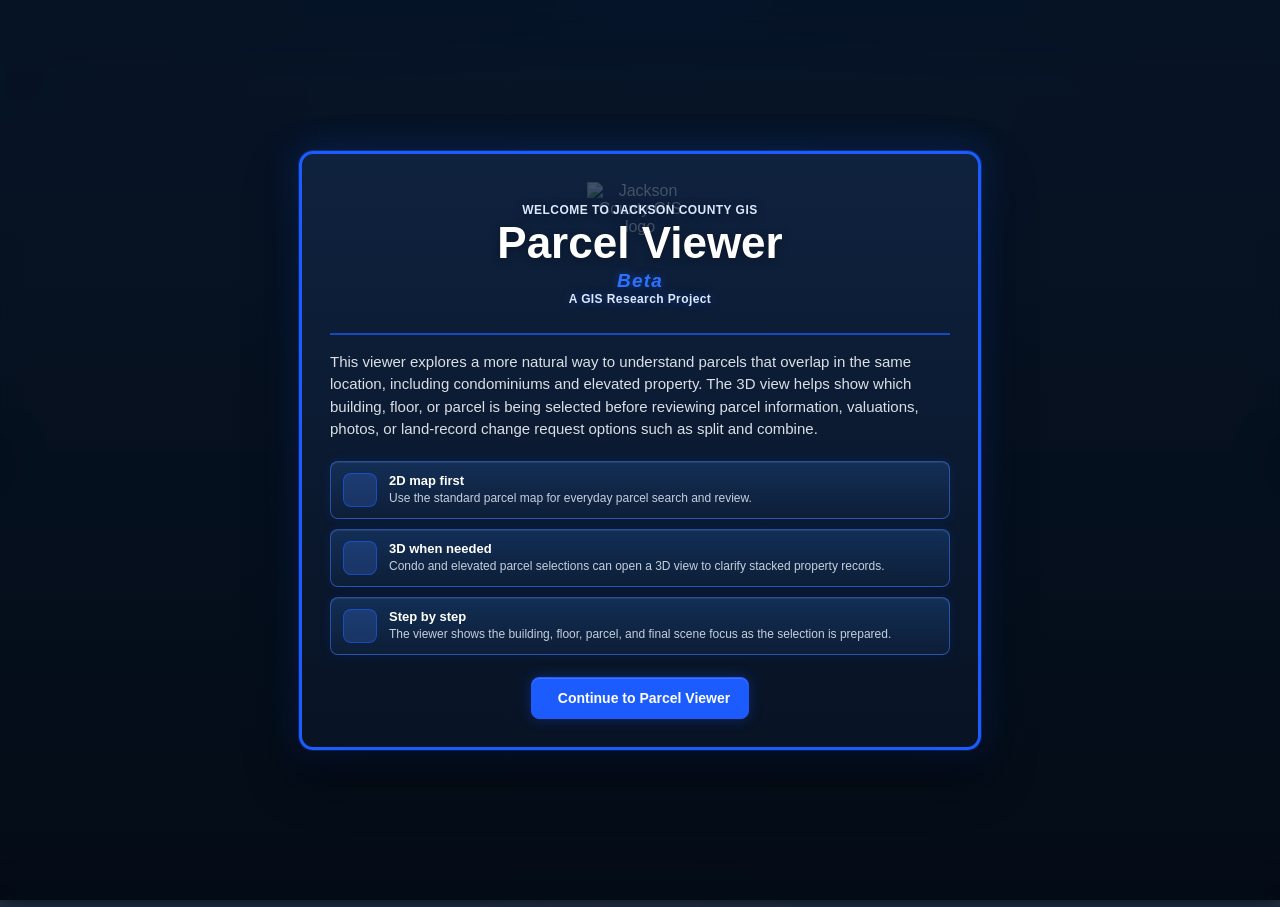
==== commit 2119e8bb: "Initial public parcel viewer split" ====
--- a/index.html
+++ b/index.html
@@ -3,7 +3,7 @@
 <head>
 	<meta charset="utf-8" />
 	<meta name="viewport" content="width=device-width, initial-scale=1" />
-	<title>Parcel Viewer Internal</title>
+	<title>Parcel Viewer Beta</title>
 	<!-- Calcite + ArcGIS ESM -->
 	<script type="module" src="https://js.arcgis.com/5.0/"></script>
 	<script type="module" src="./js/mapInfoPanel.js"></script>
@@ -12,6 +12,7 @@
 	<link rel="stylesheet" href="./css/preloader.css" />
 	<link rel="stylesheet" href="./css/tylerPhotoViewer.css" />
 	<link rel="stylesheet" href="./css/mobile.css" />
+	<link rel="stylesheet" href="./css/search.css" />
 
     <style>
         #right-info {
@@ -84,7 +85,7 @@
 			background-color:#1A2B56;
 			color: white;
 			float: left;
-			padding: 2%; 
+			padding: 2%;
 			width: 94%;
 			border: 1px solid #1C5CFF;
 			border-radius: 12px;
@@ -94,30 +95,50 @@
 
 <body>
 	<div id="preloader" aria-live="polite"></div>
+
+	<div id="appSplashOverlay" class="app-splash-overlay" role="dialog" aria-modal="true" aria-labelledby="appSplashTitle" aria-describedby="appSplashDescription">
+		<div class="app-splash-card">
+			<div class="app-splash-brand">
+				<img class="app-splash-brand-logo" src="https://jcgis.jacksongov.org/images/jackson-county-logo.png" alt="Jackson County GIS logo">
+				<div class="app-splash-brand-text">
+					<div class="app-splash-welcome">Welcome To Jackson County GIS</div>
+					<h1 id="appSplashTitle">Parcel Viewer</h1>
+					<div class="app-splash-subtitle"><span>Beta</span><small>A GIS Research Project</small></div>
+				</div>
+			</div>
+			<p id="appSplashDescription">
+				This viewer explores a more natural way to understand parcels that overlap in the same location, including condominiums and elevated property. The 3D view helps show which building, floor, or parcel is being selected before reviewing parcel information, valuations, photos, or land-record change request options such as split and combine.
+			</p>
+			<div class="app-splash-points">
+				<div>
+					<calcite-icon icon="map" scale="m"></calcite-icon>
+					<strong>2D map first</strong>
+					<span>Use the standard parcel map for everyday parcel search and review.</span>
+				</div>
+				<div>
+					<calcite-icon icon="cube" scale="m"></calcite-icon>
+					<strong>3D when needed</strong>
+					<span>Condo and elevated parcel selections can open a 3D view to clarify stacked property records.</span>
+				</div>
+				<div>
+					<calcite-icon icon="list-check" scale="m"></calcite-icon>
+					<strong>Step by step</strong>
+					<span>The viewer shows the building, floor, parcel, and final scene focus as the selection is prepared.</span>
+				</div>
+			</div>
+			<button id="appSplashContinueBtn" class="app-splash-continue" type="button">
+				<calcite-icon icon="sign-in" scale="s"></calcite-icon>
+				<span>Continue to Parcel Viewer</span>
+			</button>
+		</div>
+	</div>
 
 	<header>
 		<div class="header-left">
 			<img src="https://jcgis.jacksongov.org/images/largelogo.png" alt="Logo">
 			<div class="title-stack">
 				<h2>Parcel Viewer</h2>
-				<div class="subtitle">Internal</div>
-			</div>
-
-			<div class="header-tabs" role="tablist" aria-label="Main tabs">
-				<button id="parcelViewerTab" class="header-tab active" role="tab" aria-selected="true" aria-controls="page-parcel" tabindex="0">
-					<calcite-icon icon="parcel-layer" scale="m"></calcite-icon>
-					<span>Parcel Viewer</span>
-				</button>
-
-				<button id="publicWorksTab" class="header-tab" role="tab" aria-selected="false" aria-controls="page-pw" tabindex="-1">
-					<calcite-icon icon="wrench" scale="m"></calcite-icon>
-					<span>Public Works</span>
-				</button>
-
-				<button id="specialAssessTab" class="header-tab" role="tab" aria-selected="false" aria-controls="page-sa" tabindex="-1">
-					<calcite-icon icon="chart-magnifying-glass" scale="m"></calcite-icon>
-					<span>Property Information</span>
-				</button>
+				<div class="subtitle">Beta</div>
 			</div>
 
 			<div class="header-search-group">
@@ -130,19 +151,6 @@
 					</button>
 					<div id="mobileHeaderMenuBackdrop" class="mobile-header-menu-backdrop" hidden></div>
 					<div id="mobileHeaderMenu" class="mobile-header-menu" aria-label="Menu" hidden>
-						<button id="mobileParcelViewerTabBtn" class="mobile-header-menu-item" type="button">
-							<calcite-icon icon="parcel-layer" scale="s"></calcite-icon>
-							<span>Parcel Viewer</span>
-						</button>
-						<button id="mobilePublicWorksTabBtn" class="mobile-header-menu-item" type="button">
-							<calcite-icon icon="wrench" scale="s"></calcite-icon>
-							<span>Public Works</span>
-						</button>
-						<button id="mobileSpecialAssessTabBtn" class="mobile-header-menu-item" type="button">
-							<calcite-icon icon="chart-magnifying-glass" scale="s"></calcite-icon>
-							<span>Property Information</span>
-						</button>
-						<div class="mobile-header-menu-divider" role="separator"></div>
 						<button id="mobileMapInfoBtn" class="mobile-header-menu-item" type="button">
 							<calcite-icon icon="book" scale="s"></calcite-icon>
 							<span>Map Layer Info</span>
@@ -151,10 +159,6 @@
 							<calcite-icon icon="question" scale="s"></calcite-icon>
 							<span>Help</span>
 						</button>
-						<button id="mobileAccountBtn" class="mobile-header-menu-item" type="button">
-							<calcite-icon icon="user" scale="s"></calcite-icon>
-							<span>Account</span>
-						</button>
 					</div>
                     <button id="settingsBtn" class="header-icon-btn" type="button" aria-label="Map Layer Info">
                         <calcite-icon icon="book" scale="m"></calcite-icon>
@@ -164,23 +168,6 @@
 						<calcite-icon icon="question" scale="m"></calcite-icon>
 					</button>
 
-					<button id="userAuthBtn" class="header-icon-btn header-user-btn" type="button" aria-label="Sign In">
-						<span class="header-user-avatar">
-							<calcite-icon icon="user" scale="m"></calcite-icon>
-							<span id="userAuthLicense" class="header-user-license" hidden>
-								<calcite-icon id="userAuthLicenseSymbol" class="header-user-license-symbol" icon="check" scale="s"></calcite-icon>
-								<calcite-icon id="userAuthLicensePlus" class="header-user-license-plus" icon="plus" scale="s" hidden></calcite-icon>
-							</span>
-						</span>
-						<span id="userAuthLabel" class="header-user-label">Sign in</span>
-						<span id="userAuthName" class="header-user-name" hidden></span>
-						<span id="userAuthTypeBadge" class="header-user-type-badge" hidden></span>
-					</button>
-					<div id="userAuthMenu" class="header-user-menu embedded-account-frame" hidden>
-						<div class="header-user-menu-frame-shell">
-							<iframe id="userAuthMenuFrame" class="header-user-menu-frame" src="./user-account-infopage.html?embed=1" title="Parcel Viewer account"></iframe>
-						</div>
-					</div>
 				</div>
 			</div>
 		</header>
@@ -192,20 +179,15 @@
 				<div class="auth-brand-text">
 					<div class="auth-brand-welcome">Welcome To Jackson County GIS</div>
 					<div class="auth-brand-title">Parcel Viewer</div>
-					<div class="auth-brand-subtitle">Internal</div>
+					<div class="auth-brand-subtitle">Beta</div>
 				</div>
 			</div>
 			<div id="splashNotice" class="splash-notice">
-				<div class="splash-update-eyebrow">Q3 2026 Beta Update</div>
-				<div class="splash-update-title">Parcel Search and Multi-Select Improvements</div>
+				<div class="splash-update-eyebrow">Beta Research Project</div>
+				<div class="splash-update-title">3D Parcel Context for Overlapping Property</div>
 				<p class="splash-notice-text">
-					Owner search, pasted parcel lists, selected parcel markers, and current owner/TCA values have been updated in Parcel Viewer.
+					This beta explores a more natural way to review parcels that overlap vertically, including condos and elevated property. The 3D view helps clarify which unit, floor, or shared property area is being selected before reviewing parcel information, valuations, photos, or starting a land record change request such as a split or combine.
 				</p>
-				<div class="splash-update-actions">
-					<a class="splash-update-link" href="./q3-2026-internal-parcel-viewer-beta-updates.html" target="_blank" rel="noopener noreferrer">
-						View Full Q3 Update
-					</a>
-				</div>
 			</div>
 			<h3 id="authOverlayTitle" hidden>Sign In</h3>
 			<p id="authOverlayDescription" hidden></p>
@@ -243,12 +225,12 @@
 
 	<div id="ui-container">
 		<!-- PARCEL PAGE -->
-		<div id="page-parcel" class="app-page visible" role="tabpanel" aria-labelledby="parcelViewerTab">
+		<div id="page-parcel" class="app-page visible">
 			<div id="left-sidebar-shell" class="collapsed">
 			<div id="left-sidebar">
 				<div id="buildingPanel" class="panel">
 					<h3>Buildings</h3>
-					<input type="text" id="buildingSearch" placeholder="Search buildings" aria-label="Search buildings" />
+					<input type="text" id="buildingSearch" placeholder="Search buildings" aria-label="Search buildings" hidden />
 					<div id="buildingList"></div>
 				</div>
 
@@ -292,160 +274,57 @@
 						<span class="view-toggle-thumb" aria-hidden="true"></span>
 					</label>
 				</div>
-				<arcgis-map id="map2d" class="view-element visible" data-item-id="38084c9b556e44e0acd0d43439ba6cee" data-portal-url="https://jcgis.jacksongov.org/gisportal">
-					<arcgis-expand id="basemapExpand2d" slot="top-right" mode="floating" visual-scale="l" expand-icon="basemap" collapse-icon="chevrons-right">
-						<div class="map-tool-popover">
-						<calcite-panel heading="Basemaps">
-							<div class="basemap-gallery-panel">
-								<arcgis-basemap-gallery id="basemapGallery2d"></arcgis-basemap-gallery>
-							</div>
-						</calcite-panel>
-						</div>
-					</arcgis-expand>
-
-					<arcgis-expand id="layerListExpand2d" slot="top-right" mode="floating" visual-scale="l" expand-icon="layers" collapse-icon="chevrons-right">
-						<div class="map-tool-popover">
-							<calcite-panel heading="Layer List">
-								<div>
-									<arcgis-layer-list></arcgis-layer-list>
-								</div>
-							</calcite-panel>
-						</div>
-					</arcgis-expand>
-
-					<arcgis-expand id="measurementExpand2d" slot="top-right" mode="floating" visual-scale="l" expand-icon="measure" collapse-icon="chevrons-right">
-						<div class="map-tool-popover">
-							<calcite-panel heading="Measurement">
-								<div style="padding: 12px; display: grid; gap: 8px; width: 320px;">
-								<div>Choose a measurement tool</div>
-
-								<calcite-button id="measure2dLineOptionBtn" width="full" icon-start="measure-line">
-									Distance
-								</calcite-button>
-
-								<calcite-button id="measure2dAreaOptionBtn" width="full" icon-start="measure-area">
-									Area
-								</calcite-button>
-
-								<calcite-button id="measure2dStartBtn" width="full" icon-start="play">
-									Start
-								</calcite-button>
-
-								<calcite-button id="measure2dStopBtn" appearance="outline" width="full" icon-start="stop" hidden>
-									Stop
-								</calcite-button>
-
-								<div id="measure2dSubtitle">Choose a tool, then Start.</div>
-
-								<div id="measure2dLineShell" hidden>
-									<arcgis-distance-measurement-2d id="distanceMeasure2d" hide-start-button></arcgis-distance-measurement-2d>
-								</div>
-
-								<div id="measure2dAreaShell" hidden>
-									<arcgis-area-measurement-2d id="areaMeasure2d" hide-start-button></arcgis-area-measurement-2d>
-								</div>
-								</div>
-							</calcite-panel>
-						</div>
-					</arcgis-expand>
-
-
-					<arcgis-expand id="rectangleSelectExpand2d" slot="top-right" mode="floating" visual-scale="l" expand-icon="cursor-selection" collapse-icon="chevrons-right">
-						<div class="map-tool-popover">
-							<calcite-panel heading="Select by rectangle">
-								<div style="padding: 12px; display: grid; gap: 8px; width: 280px;">
-								<div>Click Start, then drag a box on the 2D map.</div>
-
-								<calcite-button id="rectangleSelectStartBtn" kind="neutral" appearance="solid" icon-start="play" width="full">
-									Start
-								</calcite-button>
-
-								<calcite-button id="rectangleSelectStopBtn" kind="neutral" appearance="outline" icon-start="stop" width="full">
-									Stop
-								</calcite-button>
-								</div>
-							</calcite-panel>
-								</div>
-					</arcgis-expand>
+				<arcgis-map id="map2d" class="view-element visible" data-item-id="0561cabf74ff48a4af41d3130fd103d9" data-portal-url="https://jacksoncomo.maps.arcgis.com">
+
+
+
+
+
+
+
+
 					<arcgis-zoom id="mapZoom" style="display:none;"></arcgis-zoom>
 
- 				<div class="map-nav-stack" slot="top-left">
- 					<calcite-button id="zoomInBtn2d" appearance="solid" kind="neutral" icon-start="plus" scale="l" title="Zoom in">
- 					</calcite-button>
- 
- 					<arcgis-home visual-scale="l"></arcgis-home> 
- 
- 					<calcite-button  id="zoomOutBtn2d" appearance="solid" kind="neutral" icon-start="minus" scale="l" title="Zoom out">
- 					</calcite-button>
- 					<arcgis-compass visual-scale="l"></arcgis-compass>
- 				</div>
+				<div class="map-nav-stack" slot="top-left">
+					<calcite-button id="zoomInBtn2d" appearance="solid" kind="neutral" icon-start="plus" scale="l" title="Zoom in">
+					</calcite-button>
+
+					<arcgis-home visual-scale="l"></arcgis-home>
+
+					<calcite-button  id="zoomOutBtn2d" appearance="solid" kind="neutral" icon-start="minus" scale="l" title="Zoom out">
+					</calcite-button>
+					<arcgis-compass visual-scale="l"></arcgis-compass>
+				</div>
+				<div class="map-locate-stack" slot="bottom-left">
+					<arcgis-locate id="locateMe2d" visual-scale="l" scale="5000"></arcgis-locate>
+				</div>
 				</arcgis-map>
-				<arcgis-scene id="scene" class="view-element" data-item-id="728ae853440448b88655549920c6b2b2" data-portal-url="https://jcgis.jacksongov.org/gisportal" environment="lighting: 'sunny'">
-					<arcgis-expand id="basemapExpand3d" slot="top-right" mode="floating" visual-scale="l" expand-icon="basemap" collapse-icon="chevrons-right">
-						<div class="map-tool-popover">
-						<calcite-panel heading="Basemaps">
-							<div class="basemap-gallery-panel">
-								<arcgis-basemap-gallery id="basemapGallery3d"></arcgis-basemap-gallery>
-							</div>
-						</calcite-panel>
-						</div>
-					</arcgis-expand>
-
-					<arcgis-expand id="layerListExpand3d" slot="top-right" mode="floating" visual-scale="l" expand-icon="layers" collapse-icon="chevrons-right">
-						<div class="map-tool-popover">
-							<calcite-panel heading="Layer List">
-								<div>
-									<arcgis-layer-list></arcgis-layer-list>
-								</div>
-							</calcite-panel>
-						</div>
-					</arcgis-expand>
-					<arcgis-expand id="measurementExpand3d" slot="top-right" mode="floating" visual-scale="l" expand-icon="measure" collapse-icon="chevrons-right">
-						<div class="map-tool-popover">
-							<calcite-panel heading="Measurement">
-								<div style="padding: 12px; display: grid; gap: 8px; width: 320px;">
-								<div>Choose a measurement tool</div>
-
-								<calcite-button id="measure3dLineOptionBtn" width="full" icon-start="measure-line">
-									Distance
-								</calcite-button>
-
-								<calcite-button id="measure3dAreaOptionBtn" width="full" icon-start="measure-area">
-									Area
-								</calcite-button>
-
-								<calcite-button id="measure3dStartBtn" width="full" icon-start="play">
-									Start
-								</calcite-button>
-
-								<calcite-button id="measure3dStopBtn" appearance="outline" width="full" icon-start="stop" hidden>
-									Stop
-								</calcite-button>
-
-								<div id="measure3dSubtitle">Choose a tool, then Start.</div>
-
-								<div id="measure3dLineShell" hidden>
-									<arcgis-distance-measurement-3d id="distanceMeasure3d" hide-start-button></arcgis-distance-measurement-3d>
-								</div>
-
-								<div id="measure3dAreaShell" hidden>
-									<arcgis-area-measurement-3d id="areaMeasure3d" hide-start-button></arcgis-area-measurement-3d>
-								</div>
-								</div>
-							</calcite-panel>
-						</div>
-					</arcgis-expand>
- 					<div class="map-nav-stack" slot="top-left">
+				<arcgis-scene id="scene" class="view-element" data-item-id="9b73428381b349a4b62110e5cbb9b9a8" data-portal-url="https://jacksoncomo.maps.arcgis.com" environment="lighting: 'sunny'">
+
+
+
+
+					<div class="map-nav-stack" slot="top-left">
 						<calcite-button id="zoomInBtn3d" appearance="solid" kind="neutral" icon-start="plus" scale="l" title="Zoom in">
 						</calcite-button>
- 					<arcgis-home visual-scale="l"></arcgis-home> 
- 
- 					<calcite-button id="zoomOutBtn3d" appearance="solid" kind="neutral" icon-start="minus" scale="l" title="Zoom out">
- 					</calcite-button>
-				
+					<arcgis-home visual-scale="l"></arcgis-home>
+
+					<calcite-button id="zoomOutBtn3d" appearance="solid" kind="neutral" icon-start="minus" scale="l" title="Zoom out">
+					</calcite-button>
+
 					<arcgis-navigation-toggle visual-scale="l" slot="top-left"></arcgis-navigation-toggle>
-    				<arcgis-compass visual-scale="l" slot="top-left"> </arcgis-compass>
+				<arcgis-compass visual-scale="l" slot="top-left"> </arcgis-compass>
 </div>
+					<div id="condoSceneViewToggle" class="condo-scene-view-toggle" slot="bottom-right" role="group" aria-label="3D condo view mode">
+						<button type="button" class="condo-scene-view-option" data-condo-scene-view="building" title="Building view">
+							<calcite-icon icon="cube" scale="s"></calcite-icon>
+							<span>Building</span>
+						</button>
+						<button type="button" class="condo-scene-view-option active" data-condo-scene-view="floor-plan" title="Floor plan view">
+							<calcite-icon icon="layers" scale="s"></calcite-icon>
+							<span>Floor Plan</span>
+						</button>
+					</div>
 				</arcgis-scene>
 		</div>
 		<div id="right-sidebar-shell" class="collapsed">
@@ -455,7 +334,7 @@
 
 	<div id="right-sidebar">
 		<div id="rightSidebarContent" style="width:100%; height:100%;">
-            		
+
 		</div>
 	</div>
 </div>
@@ -464,7 +343,7 @@
 		<!-- PUBLIC WORKS PAGE -->
 		<div id="page-pw" class="app-page" role="tabpanel" aria-labelledby="publicWorksTab">
 			<div class="page-view">
-				<arcgis-map id="pwMap" class="view-element visible" data-item-id="b68559fd7d424da79ca4667eeca1f9eb" data-portal-url="https://jcgis.jacksongov.org/gisportal">
+				<arcgis-map id="pwMap" class="view-element visible" data-item-id="b68559fd7d424da79ca4667eeca1f9eb" data-portal-url="https://jacksoncomo.maps.arcgis.com">
 					<arcgis-expand id="basemapExpandPw" slot="top-right" mode="floating" visual-scale="l" expand-icon="basemap" collapse-icon="chevrons-right">
 						<div class="map-tool-popover">
 						<calcite-panel heading="Basemaps">
@@ -535,7 +414,7 @@
 			</div>
 
 				<div id="taxView" class="page-view">
-				<arcgis-map id="saMap" class="visible" data-item-id="683b226c7ebf4b5baf9f7c2ae7370359" data-portal-url="https://jcgis.jacksongov.org/gisportal">
+				<arcgis-map id="saMap" class="visible" data-item-id="683b226c7ebf4b5baf9f7c2ae7370359" data-portal-url="https://jacksoncomo.maps.arcgis.com">
 					<arcgis-expand id="basemapExpandAnalysis" slot="top-right" mode="floating" visual-scale="l" expand-icon="basemap" collapse-icon="chevrons-right">
 						<div class="map-tool-popover">
 						<calcite-panel heading="Basemaps">
@@ -555,7 +434,7 @@
 						</calcite-panel>
 						</div>
 					</arcgis-expand>
-			
+
 				</arcgis-map>
 				<arcgis-feature-table
 					id="parcelsTable"
@@ -563,7 +442,7 @@
 				</arcgis-feature-table>
 			</div>
 		</div>
-	</div> 
+	</div>
 	<footer id="footer">
 		&copy; 2026 - Jackson County Missouri GIS
 		<img src="https://jcgis.jacksongov.org/images/Icons/globe-glow.svg"
--- a/css/main.css
+++ b/css/main.css
@@ -123,6 +123,7 @@
 			height: 60px;
 			flex: 1 1 auto;
 			width: 100%;
+			padding-left: 30px;
 			padding-right: clamp(420px, 34vw, 620px);
 		}
 
@@ -380,6 +381,21 @@
 			min-height: 0;
 		}
 
+		#page-parcel #parcelPanel {
+			flex: 1 1 auto;
+			display: flex;
+			flex-direction: column;
+			min-height: 0;
+		}
+
+		#page-parcel #floorPanel {
+			flex: 0 0 auto;
+			display: flex;
+			flex-direction: column;
+			max-height: clamp(180px, 24vh, 310px);
+			min-height: 0;
+		}
+
 		.panel h3 {
 			margin: 0 0 8px 0;
 			padding-bottom: 4px;
@@ -409,6 +425,20 @@
 			overflow-y: auto;
 			overflow-x: clip;
 			margin-top: 8px;
+		}
+
+		#page-parcel #floorList {
+			flex: 1 1 auto;
+			max-height: none;
+			min-height: 0;
+			padding-right: 4px;
+		}
+
+		#page-parcel #parcelList {
+			flex: 1 1 auto;
+			max-height: none;
+			min-height: 0;
+			padding-right: 4px;
 		}
 
 		.building-list-item,
@@ -444,6 +474,154 @@
 			box-shadow: 0 0 10px #1c5cffaa;
 			font-weight: bold;
 			border: 1px solid var(--select-button-color);
+		}
+
+		.workflow-stage-active {
+			animation: workflowStagePulse 900ms ease-out;
+			position: relative;
+			z-index: 1;
+		}
+
+		@keyframes workflowStagePulse {
+			0% {
+				box-shadow: 0 0 0 0 rgba(28, 92, 255, 0.82), 0 0 10px #1c5cffaa;
+				border-color: rgba(143, 180, 255, 0.95);
+			}
+			55% {
+				box-shadow: 0 0 0 7px rgba(28, 92, 255, 0.16), 0 0 18px rgba(28, 92, 255, 0.58);
+				border-color: rgba(143, 180, 255, 0.9);
+			}
+			100% {
+				box-shadow: 0 0 0 12px rgba(28, 92, 255, 0), 0 0 10px #1c5cffaa;
+				border-color: #1c5cffcc;
+			}
+		}
+
+		.condo-workflow-overlay {
+			position: fixed;
+			inset: 0;
+			z-index: 1650;
+			display: grid;
+			place-items: center;
+			padding: 24px;
+			pointer-events: none;
+			background: rgba(3, 10, 22, 0.28);
+			-webkit-backdrop-filter: blur(4px) saturate(0.88);
+			backdrop-filter: blur(4px) saturate(0.88);
+			opacity: 0;
+			transition: opacity 140ms ease;
+		}
+
+		.condo-workflow-overlay[hidden] {
+			display: none !important;
+		}
+
+		.condo-workflow-overlay.visible {
+			opacity: 1;
+		}
+
+		.condo-workflow-card {
+			width: min(390px, calc(100vw - 48px));
+			padding: 16px 18px 17px;
+			border: 1px solid rgba(28, 92, 255, 0.86);
+			border-radius: 8px;
+			background:
+				linear-gradient(180deg, rgba(16, 41, 74, 0.94) 0%, rgba(10, 30, 58, 0.9) 100%),
+				rgba(10, 30, 58, 0.86);
+			box-shadow:
+				0 18px 42px rgba(0,0,0,0.46),
+				0 0 0 1px rgba(27, 89, 240, 0.38),
+				0 0 22px rgba(28,92,255,0.42);
+			color: #f7fbff;
+		}
+
+		.condo-workflow-eyebrow {
+			font-size: 11px;
+			font-weight: 800;
+			letter-spacing: 0.06em;
+			text-transform: uppercase;
+			color: #8fb4ff;
+		}
+
+		.condo-workflow-title {
+			margin-top: 5px;
+			font-size: 18px;
+			font-weight: 800;
+			line-height: 1.15;
+		}
+
+		.condo-workflow-subtitle {
+			min-height: 18px;
+			margin-top: 6px;
+			color: #c6d7f7;
+			font-size: 13px;
+			line-height: 1.35;
+		}
+
+		.condo-workflow-steps {
+			display: grid;
+			gap: 10px;
+			margin-top: 15px;
+		}
+
+		.condo-workflow-step {
+			display: grid;
+			grid-template-columns: 20px 1fr;
+			gap: 10px;
+			align-items: start;
+			color: rgba(231,237,247,0.62);
+		}
+
+		.condo-workflow-step > span {
+			width: 13px;
+			height: 13px;
+			margin-top: 1px;
+			border-radius: 999px;
+			border: 2px solid rgba(143, 180, 255, 0.62);
+			background: rgba(10, 30, 58, 0.95);
+			box-shadow: inset 0 0 0 2px rgba(10, 30, 58, 0.9);
+		}
+
+		.condo-workflow-step strong {
+			display: block;
+			font-size: 13px;
+			line-height: 1.1;
+		}
+
+		.condo-workflow-step small {
+			display: block;
+			min-height: 15px;
+			margin-top: 3px;
+			color: #bed1f2;
+			font-size: 12px;
+			line-height: 1.25;
+		}
+
+		.condo-workflow-step.active {
+			color: #ffffff;
+		}
+
+		.condo-workflow-step.active > span {
+			border-color: rgba(255,255,255,0.96);
+			background: #1c5cff;
+			box-shadow:
+				inset 0 0 0 2px rgba(10, 30, 58, 0.55),
+				0 0 14px rgba(28,92,255,0.78);
+			animation: condoWorkflowDotPulse 900ms ease-in-out infinite;
+		}
+
+		.condo-workflow-step.complete {
+			color: rgba(231,237,247,0.86);
+		}
+
+		.condo-workflow-step.complete > span {
+			border-color: rgba(143,180,255,0.92);
+			background: rgba(28,92,255,0.9);
+		}
+
+		@keyframes condoWorkflowDotPulse {
+			0%, 100% { transform: scale(0.88); opacity: 0.72; }
+			50% { transform: scale(1.1); opacity: 1; }
 		}
 
         arcgis-search {
@@ -975,6 +1153,61 @@
 		.view-mode-toggle[data-mode="3d"] .view-mode-toggle-chip-3d .view-mode-toggle-icon {
 			color: #ffffff;
 		}
+
+		.condo-scene-view-toggle {
+			position: relative;
+			z-index: 60;
+			display: inline-flex;
+			align-items: center;
+			gap: 4px;
+			padding: 4px;
+			margin: 0 10px 20px 0;
+			background: rgba(10, 30, 58, 0.92);
+			border: 2px solid rgba(28, 92, 255, 0.96);
+			border-radius: 8px;
+			box-shadow:
+				0 12px 24px rgba(0, 0, 0, 0.38),
+				0 0 16px rgba(28, 92, 255, 0.38),
+				inset 0 1px 0 rgba(255, 255, 255, 0.1);
+			backdrop-filter: blur(10px);
+		}
+
+		.condo-scene-view-option {
+			appearance: none;
+			border: 1px solid rgba(143, 180, 255, 0.32);
+			border-radius: 6px;
+			background: rgba(15, 45, 85, 0.84);
+			color: rgba(232, 241, 255, 0.86);
+			display: inline-flex;
+			align-items: center;
+			gap: 6px;
+			min-height: 34px;
+			padding: 0 10px;
+			font: 800 12px/1 Arial, sans-serif;
+			cursor: pointer;
+			transition: background 160ms ease, border-color 160ms ease, box-shadow 160ms ease, color 160ms ease;
+		}
+
+		.condo-scene-view-option calcite-icon {
+			color: currentColor;
+			--calcite-icon-color: currentColor;
+		}
+
+		.condo-scene-view-option:hover {
+			background: rgba(25, 69, 126, 0.92);
+			border-color: rgba(118, 202, 251, 0.58);
+			color: #ffffff;
+		}
+
+		.condo-scene-view-option.active {
+			background: linear-gradient(180deg, #2d70ff 0%, #1c5cff 56%, #1648c8 100%);
+			border-color: rgba(143, 205, 255, 0.82);
+			color: #ffffff;
+			box-shadow:
+				0 0 12px rgba(28, 92, 255, 0.5),
+				inset 0 1px 0 rgba(255, 255, 255, 0.28);
+		}
+
 		/* Apply to all 3 lists */
 		#buildingList, #floorList, #parcelList, #taxList {
 			scrollbar-gutter: stable;
@@ -1538,6 +1771,10 @@
 			box-shadow: 0 1px 4px rgba(0,0,0,0.22);
 		}
 
+		.map-locate-stack {
+			margin: 0 0 28px 8px;
+		}
+
 		arcgis-home, 
 		arcgis-locate { 
 			--calcite-button-corner-radius: 10px; 
@@ -3413,6 +3650,198 @@
 			display: none;
 		}
 
+		.app-splash-overlay {
+			position: fixed;
+			inset: 0;
+			z-index: 3000;
+			display: flex;
+			align-items: center;
+			justify-content: center;
+			padding: 24px;
+			background:
+				linear-gradient(180deg, rgba(6, 20, 39, 0.78), rgba(3, 10, 20, 0.84)),
+				rgba(5, 16, 31, 0.72);
+			-webkit-backdrop-filter: blur(11px);
+			backdrop-filter: blur(11px);
+		}
+
+		.app-splash-overlay[hidden] {
+			display: none;
+		}
+
+		.app-splash-card {
+			width: min(620px, calc(100vw - 48px));
+			padding: 28px;
+			border: 3px solid var(--accent-color);
+			border-radius: 14px;
+			background:
+				linear-gradient(180deg, rgba(15,34,63,0.98) 0%, rgba(8,19,36,0.98) 100%);
+			box-shadow:
+				0 24px 54px rgba(0, 0, 0, 0.42),
+				0 0 0 1px color-mix(in srgb, var(--accent-color) 36%, transparent),
+				0 0 34px color-mix(in srgb, var(--accent-color) 26%, transparent);
+			color: #f7fbff;
+			text-align: center;
+		}
+
+		.app-splash-brand {
+			position: relative;
+			display: flex;
+			align-items: center;
+			justify-content: center;
+			min-height: 126px;
+			margin-bottom: 16px;
+			padding: 10px 0 15px;
+			border-bottom: 2px solid color-mix(in srgb, var(--accent-color) 70%, transparent);
+		}
+
+		.app-splash-brand-logo {
+			position: absolute;
+			left: 50%;
+			top: 0;
+			transform: translateX(-50%);
+			width: 106px;
+			height: auto;
+			opacity: 0.22;
+			filter: drop-shadow(0 8px 18px rgba(0,0,0,0.22));
+			pointer-events: none;
+		}
+
+		.app-splash-brand-text {
+			position: relative;
+			z-index: 1;
+			display: flex;
+			flex-direction: column;
+			align-items: center;
+			gap: 3px;
+			text-shadow: 0 2px 10px rgba(0,0,0,0.34);
+		}
+
+		.app-splash-welcome {
+			color: #dce8ff;
+			font-size: 12px;
+			font-weight: 900;
+			letter-spacing: 0.45px;
+			text-transform: uppercase;
+		}
+
+		.app-splash-card h1 {
+			margin: 0;
+			color: #ffffff;
+			font-size: clamp(30px, 4vw, 44px);
+			font-weight: 900;
+			line-height: 1.05;
+			letter-spacing: 0;
+		}
+
+		.app-splash-subtitle {
+			font-size: 19px;
+			font-style: italic;
+			font-weight: 900;
+			letter-spacing: 1.2px;
+			text-shadow: 0 0 10px color-mix(in srgb, var(--accent-color) 42%, transparent);
+		}
+
+		.app-splash-subtitle span {
+			display: block;
+			color: #2b73ff;
+		}
+
+		.app-splash-subtitle small {
+			display: block;
+			color: #dce8ff;
+			font-size: 12px;
+			font-style: normal;
+			font-weight: 850;
+			letter-spacing: 0.4px;
+			text-transform: none;
+			vertical-align: middle;
+		}
+
+		.app-splash-card p {
+			margin: 0;
+			color: rgba(247, 251, 255, 0.88);
+			font-size: 15px;
+			line-height: 1.5;
+			text-align: left;
+		}
+
+		.app-splash-points {
+			display: grid;
+			grid-template-columns: 1fr;
+			gap: 10px;
+			margin: 20px 0 22px;
+			text-align: left;
+		}
+
+		.app-splash-points div {
+			display: grid;
+			grid-template-columns: 36px 1fr;
+			column-gap: 10px;
+			align-items: center;
+			padding: 11px 12px;
+			border: 1px solid var(--panel-border-strong);
+			border-radius: 8px;
+			background: linear-gradient(180deg, rgba(21,52,95,0.82) 0%, rgba(14,32,58,0.82) 100%);
+			box-shadow:
+				inset 0 1px 0 rgba(255,255,255,0.08),
+				0 0 12px rgba(28,92,255,0.12);
+		}
+
+		.app-splash-points calcite-icon {
+			grid-row: span 2;
+			width: 34px;
+			height: 34px;
+			padding: 7px;
+			border: 1px solid color-mix(in srgb, var(--accent-color) 58%, transparent);
+			border-radius: 8px;
+			background: color-mix(in srgb, var(--accent-color) 16%, rgba(255,255,255,0.05));
+			color: #dce8ff;
+			box-sizing: border-box;
+		}
+
+		.app-splash-points strong {
+			display: block;
+			margin-bottom: 2px;
+			color: #ffffff;
+			font-size: 13px;
+			font-weight: 900;
+		}
+
+		.app-splash-points span {
+			display: block;
+			color: rgba(231, 239, 252, 0.84);
+			font-size: 12px;
+			line-height: 1.35;
+		}
+
+		.app-splash-continue {
+			display: inline-flex;
+			align-items: center;
+			justify-content: center;
+			gap: 8px;
+			min-height: 42px;
+			padding: 0 18px;
+			border: 1px solid var(--accent-color);
+			border-radius: 8px;
+			background: var(--accent-color);
+			color: #ffffff;
+			font-size: 14px;
+			font-weight: 900;
+			cursor: pointer;
+			box-shadow:
+				0 0 14px color-mix(in srgb, var(--accent-color) 30%, transparent),
+				inset 0 1px 0 rgba(255,255,255,0.15);
+		}
+
+		.app-splash-continue:hover {
+			background: #164ce0;
+			border-color: #7fa4ff;
+			box-shadow:
+				0 0 18px color-mix(in srgb, var(--accent-color) 42%, transparent),
+				inset 0 1px 0 rgba(255,255,255,0.18);
+		}
+
 		.splash-notice {
 			margin: 10px 0 14px 0;
 			padding: 12px 14px;
@@ -3750,8 +4179,8 @@
 
 		.help-overlay-frame-shell {
 			position: relative;
-			width: 90vw;
-			height: min(90vh, calc(100vh - 48px));
+			width: min(1180px, calc(100vw - 72px));
+			height: min(74vh, 720px);
 			min-height: 0;
 			border: 2px solid var(--accent-color);
 			border-radius: 18px;
@@ -4169,7 +4598,7 @@
 
 			.help-overlay-frame-shell {
 				width: calc(100vw - 20px);
-				height: calc(100vh - 20px);
+				height: min(86vh, calc(100vh - 20px));
 				border-radius: 14px;
 			}
 		}
--- a/css/mobile.css
+++ b/css/mobile.css
@@ -26,6 +26,7 @@
 		height: 100%;
 		min-width: 0;
 		flex: 1 1 100%;
+		padding-left: 0;
 		padding-right: 48px;
 		padding-bottom: 3px;
 		gap: 8px;
@@ -231,6 +232,10 @@
 		padding: 8px;
 	}
 
+	#page-parcel #floorPanel {
+		max-height: min(32vh, 260px);
+	}
+
 	#left-sidebar-shell.collapsed {
 		width: 0;
 	}
@@ -407,6 +412,23 @@
 	}
 }
 
+@media (max-width: 720px) {
+	.app-splash-overlay {
+		align-items: flex-start;
+		overflow: auto;
+		padding: 18px;
+	}
+
+	.app-splash-card {
+		width: 100%;
+		margin: 18px 0;
+	}
+
+	.app-splash-points {
+		grid-template-columns: 1fr;
+	}
+}
+
 @media (max-width: 380px) {
 	#right-sidebar-shell {
 		height: min(68vh, 520px);
--- a/css/search.css
+++ b/css/search.css
@@ -0,0 +1,153 @@
+:root { --jcgis-search-text: #0a1e3a; --jcgis-search-placeholder: rgba(10,30,58,.65); --jcgis-search-surface: #10294a; --jcgis-search-inverse-text: #fff; --jcgis-search-heading: #9fe7ff; }
+        .header-search-textarea {
+            --calcite-color-border-input: transparent;
+            --calcite-input-corner-radius: 0;
+            --calcite-input-text-color: var(--jcgis-search-text);
+            --calcite-input-placeholder-text-color: var(--jcgis-search-placeholder);
+            position: relative;
+            z-index: 2;
+            display: block;
+            width: clamp(260px, 28vw, 420px);
+            min-width: 220px;
+            min-height: 40px;
+            max-height: 180px;
+            max-width: min(520px, calc(100vw - 260px));
+            overflow: auto;
+            resize: both;
+            background: #ffffff;
+            border: 2.5px solid rgba(255,255,255,0.94);
+            border-radius: 18px;
+            color: var(--jcgis-search-text);
+            font-size: 14px;
+            font-weight: 500;
+            line-height: 1.35;
+        }
+
+        .header-search-textarea::part(textarea) {
+            width: 100%;
+            height: 100%;
+            min-height: 35px;
+            max-height: 176px;
+            max-width: 100%;
+            padding: 8px 12px;
+            box-sizing: border-box;
+            border: 0;
+            background: transparent;
+            box-shadow: none;
+            color: var(--jcgis-search-text);
+            font-size: 14px;
+            font-weight: 500;
+            line-height: 1.35;
+            resize: none;
+        }
+
+        .header-search-suggestions {
+            position: absolute;
+            top: calc(100% + 8px);
+            left: 0;
+            right: 0;
+            z-index: 6500;
+            max-height: min(420px, calc(100vh - 90px));
+            overflow-y: auto;
+            padding: 8px;
+            border: 1px solid rgba(93,145,229,0.36);
+            border-radius: 12px;
+            background: var(--jcgis-search-surface);
+            box-shadow: 0 20px 40px rgba(0,0,0,0.24);
+            color: var(--jcgis-search-inverse-text);
+        }
+
+        .header-search-suggestions[hidden] {
+            display: none;
+        }
+
+        .header-search-notice {
+            position: absolute;
+            top: calc(100% + 8px);
+            left: 0;
+            right: 0;
+            z-index: 6600;
+            padding: 10px 12px;
+            border: 1px solid rgba(197, 121, 0, 0.42);
+            border-radius: 8px;
+            background: #fff7ed;
+            box-shadow: 0 14px 32px rgba(0,0,0,0.22);
+            color: #4f2a00;
+            font-size: 13px;
+            font-weight: 600;
+            line-height: 1.35;
+        }
+
+        .header-search-notice[hidden] {
+            display: none;
+        }
+
+        .header-search-notice.is-loading {
+            display: flex;
+            align-items: center;
+            gap: 10px;
+            border-color: rgba(28, 92, 255, 0.36);
+            background: #eef6ff;
+            color: #0a1e3a;
+        }
+
+        .header-search-notice.is-loading::before {
+            content: "";
+            width: 16px;
+            height: 16px;
+            flex: 0 0 auto;
+            border: 2px solid rgba(28, 92, 255, 0.22);
+            border-top-color: #1c5cff;
+            border-radius: 50%;
+            animation: search-notice-spin 780ms linear infinite;
+        }
+
+        @keyframes search-notice-spin {
+            to {
+                transform: rotate(360deg);
+            }
+        }
+
+        .header-search-suggestion-group + .header-search-suggestion-group {
+            margin-top: 8px;
+            padding-top: 8px;
+            border-top: 1px solid rgba(255,255,255,0.12);
+        }
+
+        .header-search-suggestion-heading {
+            padding: 4px 8px 6px;
+            color: var(--jcgis-search-heading);
+            font-size: 13px;
+            font-weight: 800;
+            line-height: 1.2;
+        }
+
+        .header-search-suggestion-item {
+            display: block;
+            width: 100%;
+            min-height: 36px;
+            padding: 8px;
+            border: 0;
+            border-radius: 7px;
+            background: transparent;
+            color: var(--jcgis-search-inverse-text);
+            font: inherit;
+            font-size: 14px;
+            line-height: 1.3;
+            text-align: left;
+            cursor: pointer;
+        }
+
+        .header-search-suggestion-item:hover,
+        .header-search-suggestion-item:focus-visible,
+        .header-search-suggestion-item.active {
+            background: rgba(255,255,255,0.12);
+            outline: none;
+        }
+.header-search-shell { position: relative; overflow: visible; padding: 0; border: 0; background: transparent; align-items: flex-start; }
+.header-search-proxy { position: absolute !important; width: 1px !important; height: 1px !important; overflow: hidden; visibility: hidden !important; pointer-events: none; }
+.header-search-textarea { width: 100%; min-width: 0; max-width: 100%; resize: none; }
+.parcel-viewer-alert-host { position: fixed; bottom: 20px; right: 20px; z-index: 10000; max-width: calc(100vw - 40px); }
+@media (max-width: 700px) { .header-search-textarea { font-size: 16px; } }
+.legal-expand-btn { border: 0; background: transparent; color: inherit; cursor: pointer; vertical-align: middle; }
+.legal-description-value { overflow-wrap: anywhere; }
